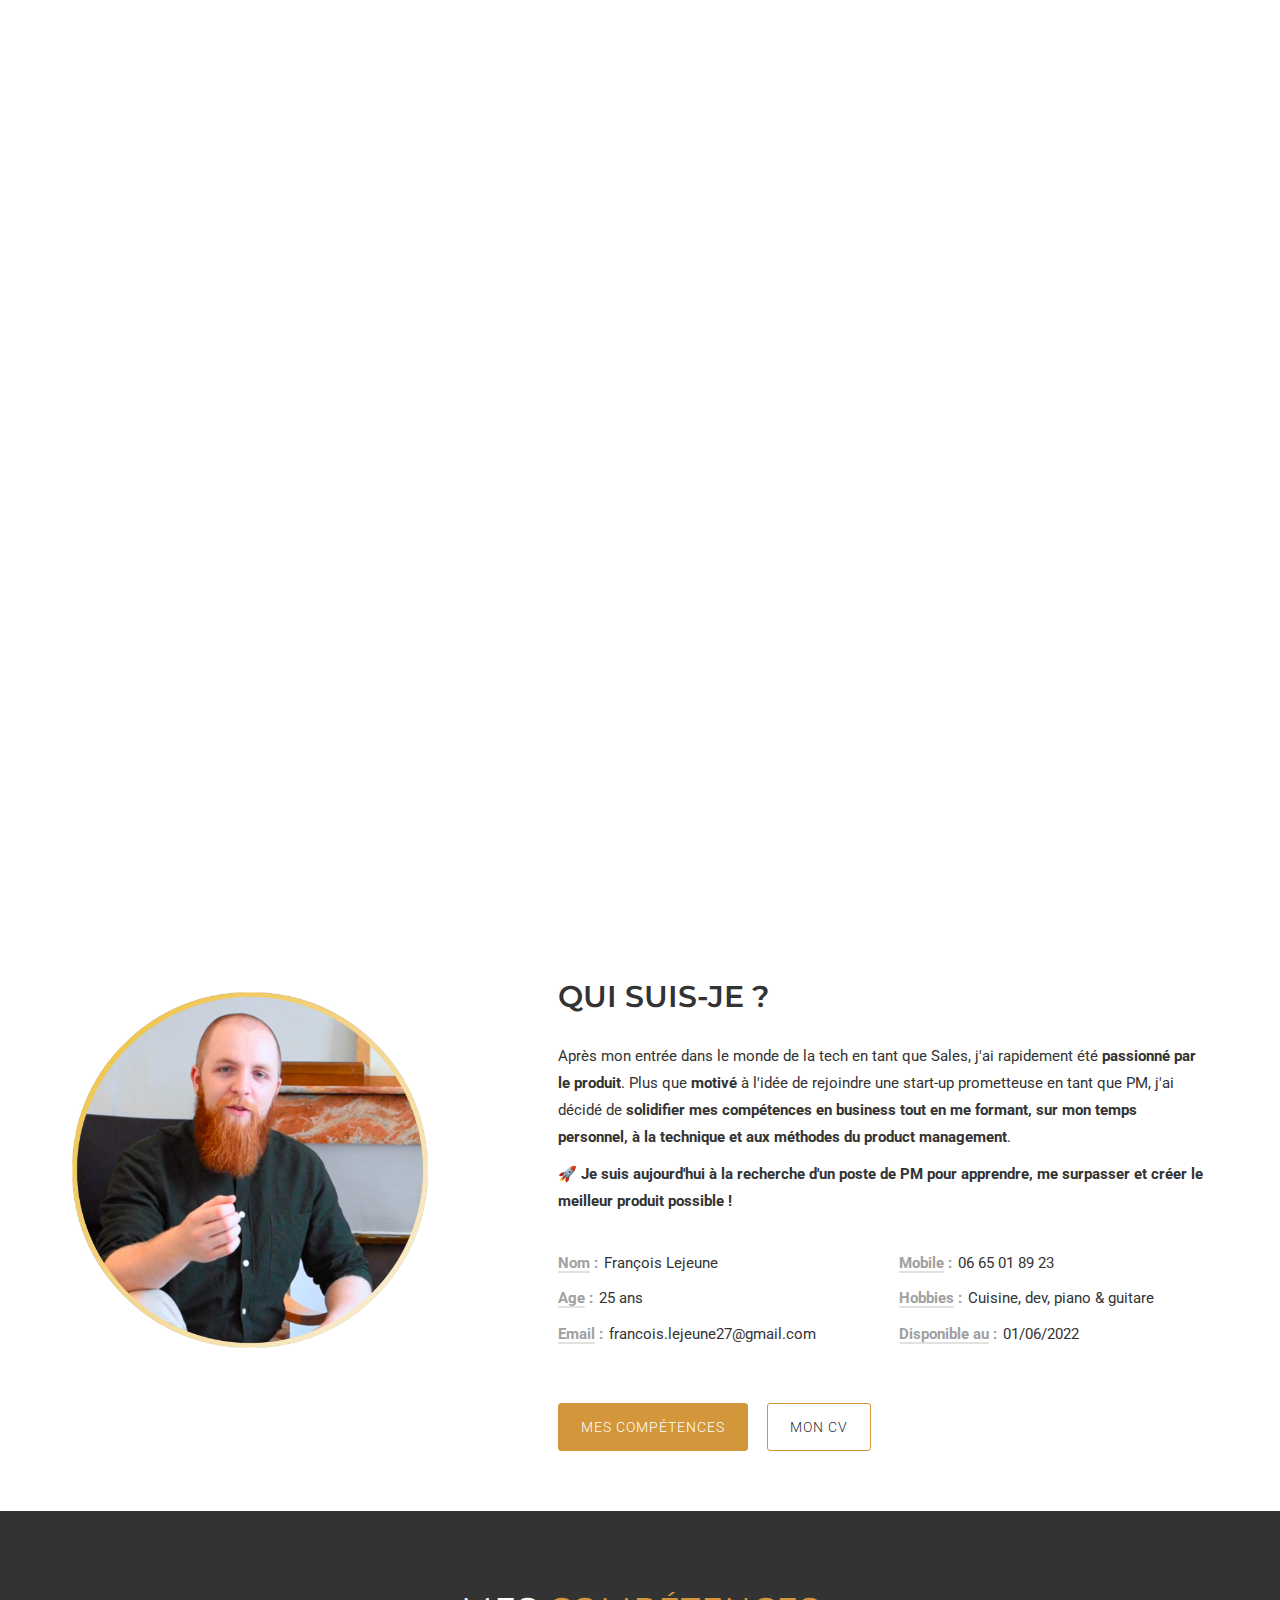
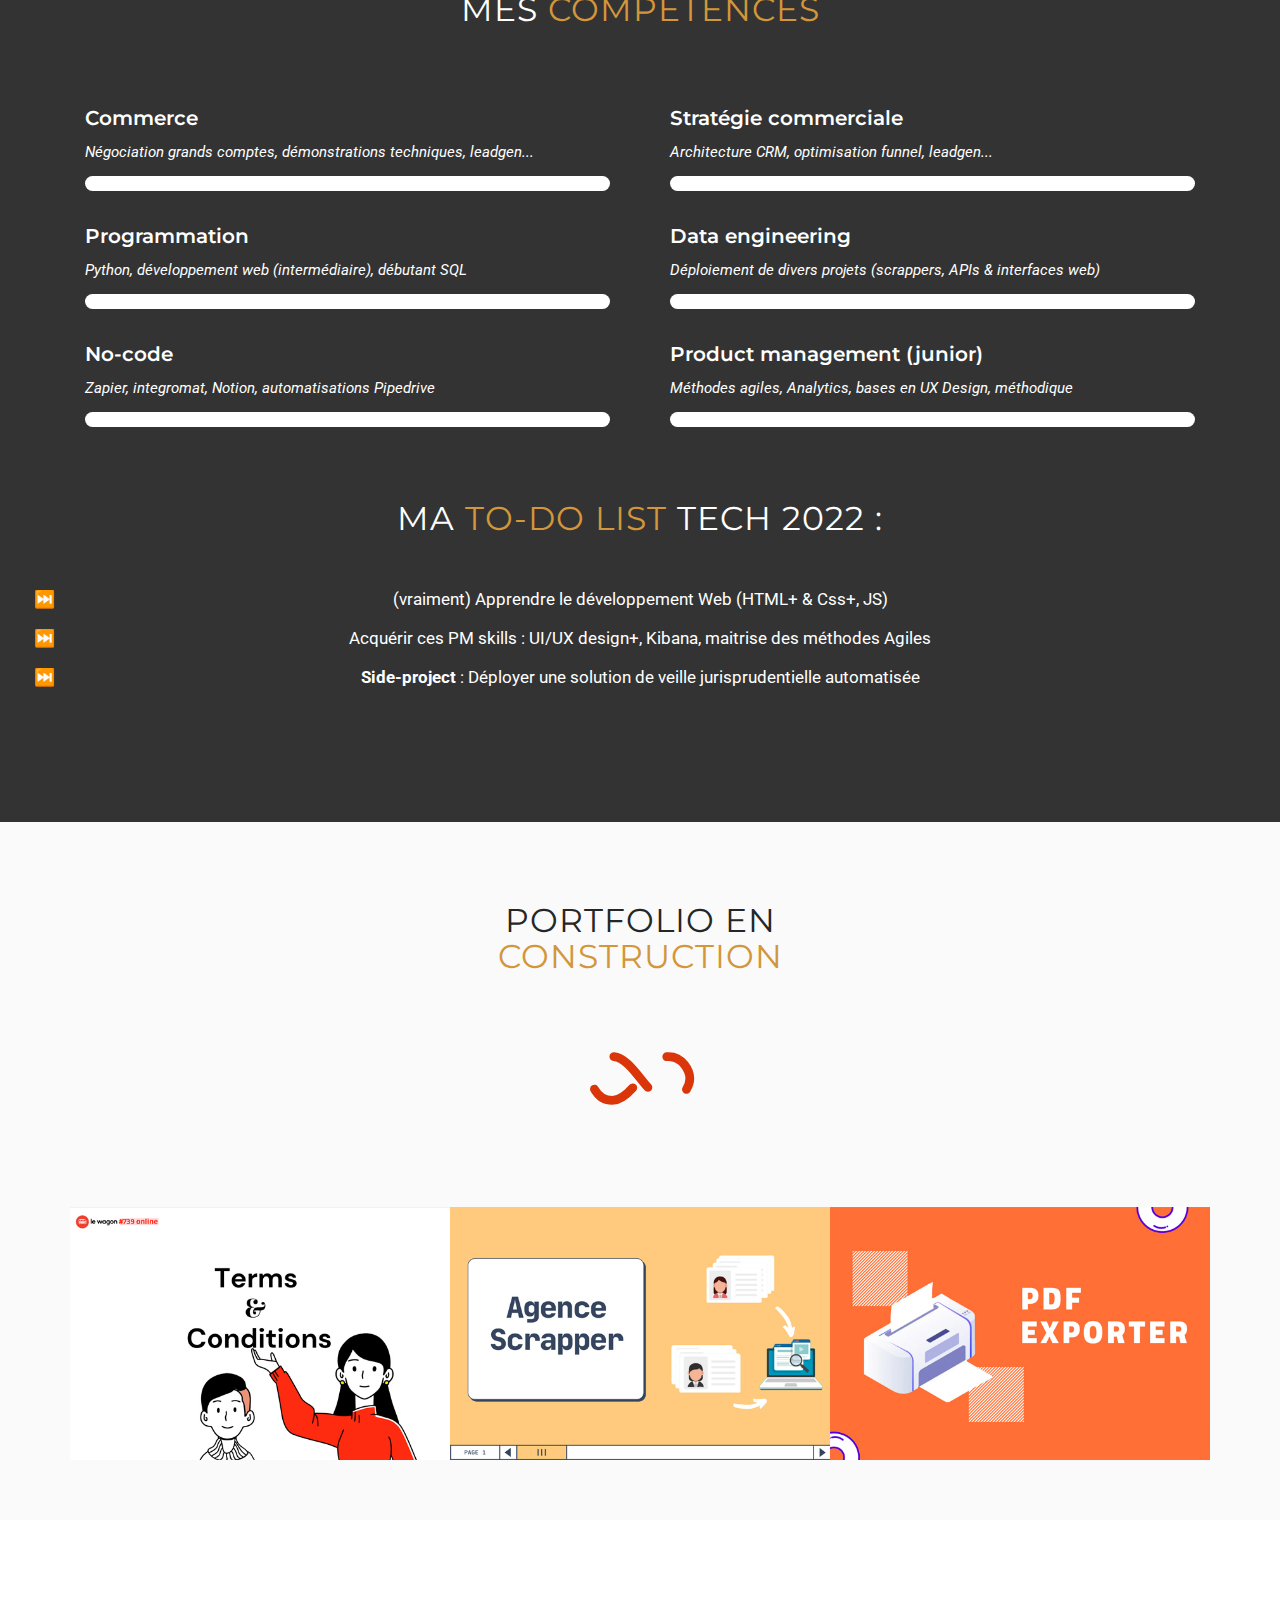
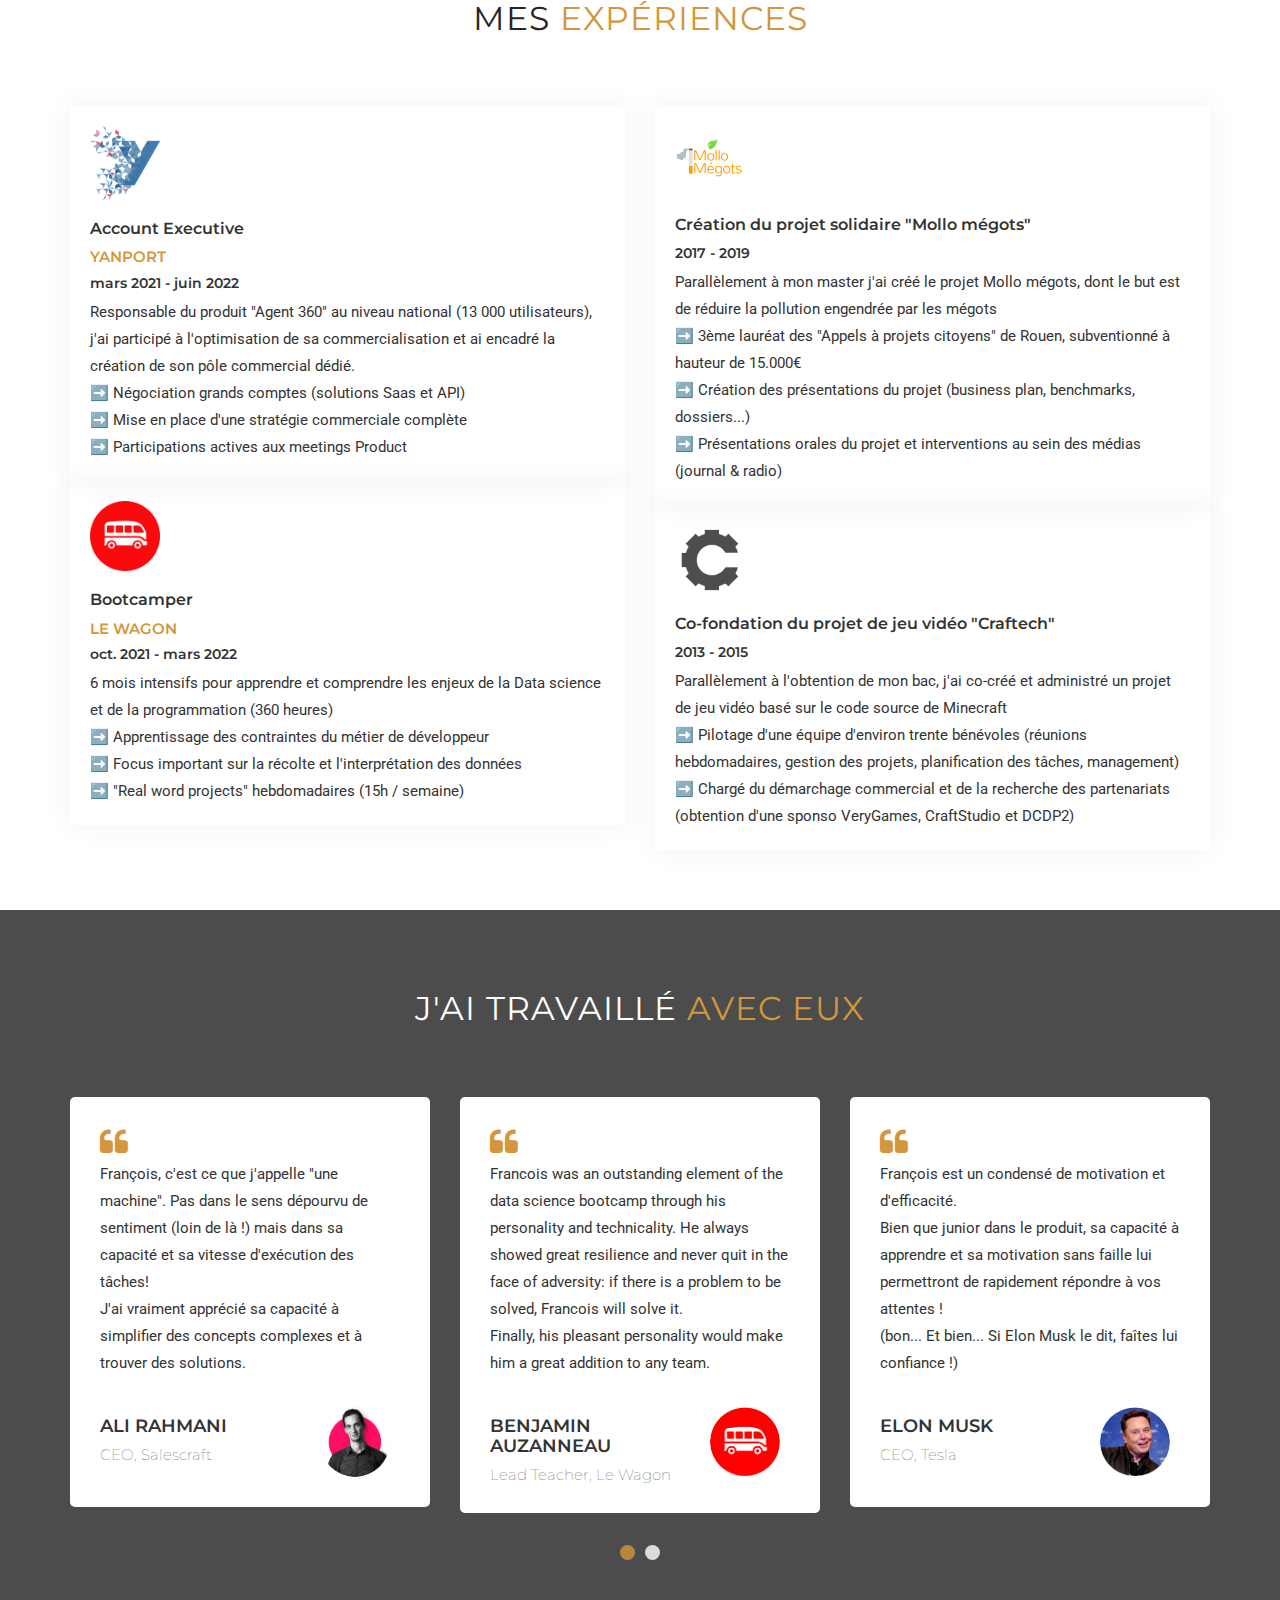
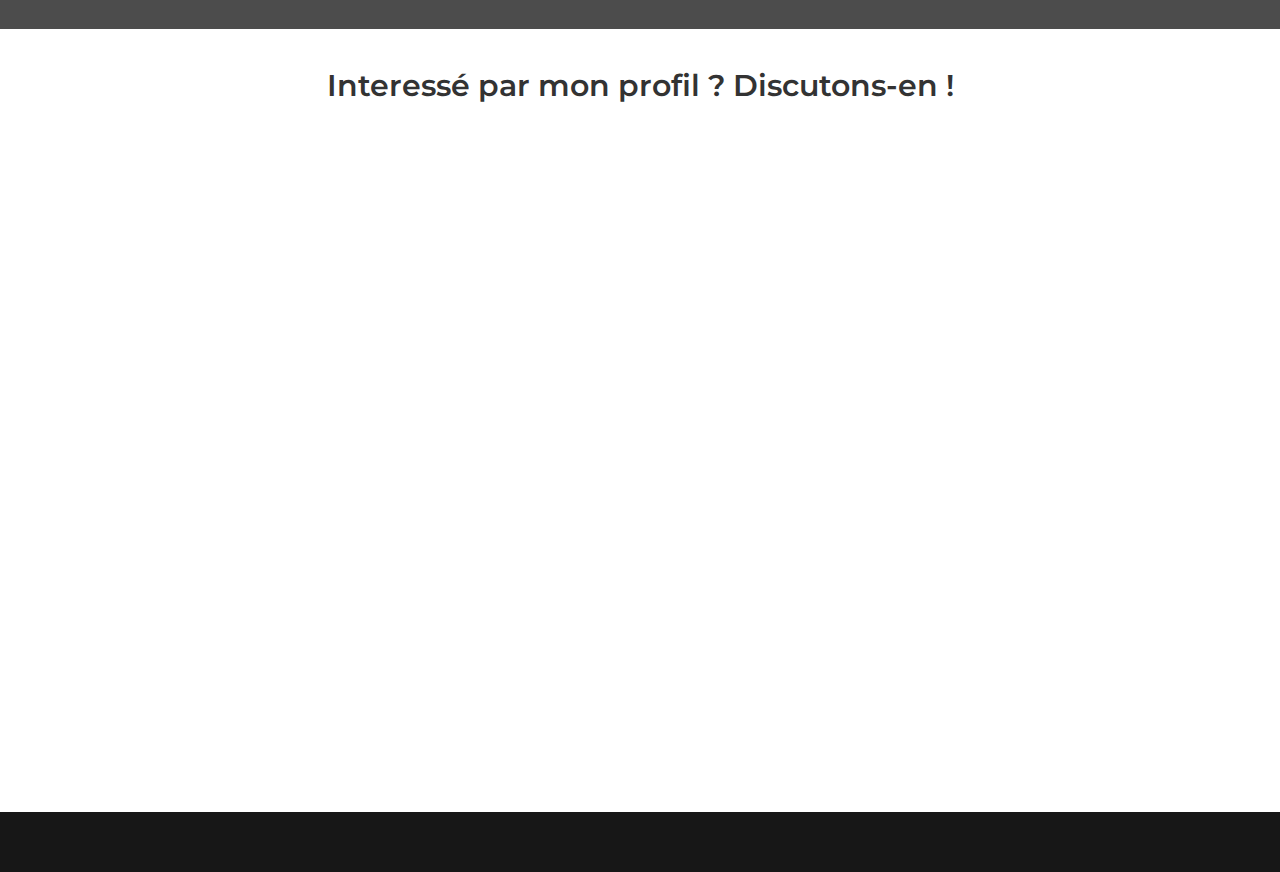
==== index.html @ 3908f4ee "modifying CV" ====
<!DOCTYPE html>
<html lang="en">
<head>
    <!--meta tags-->
    <meta charset="utf-8">
    <meta http-equiv="x-ua-compatible" content="ie=edge">
    <meta name="description" content="François Lejeune - Portfolio">
    <meta name="keywords" content="mourithemes, onepage, developer, resume, cv, personal, portfolio, personal resume, clean, modern">
    <meta name="author" content="MouriTheme">
    <meta name="viewport" content="width=device-width, initial-scale=1">

    <!--Template name-->
    <title>François Lejeune - Portfolio</title>

    <!--Favicon-->
    <link rel="apple-touch-icon" sizes="57x57" href="favicon/apple-icon-57x57.png">
    <link rel="apple-touch-icon" sizes="60x60" href="favicon/apple-icon-60x60.png">
    <link rel="apple-touch-icon" sizes="72x72" href="favicon/apple-icon-72x72.png">
    <link rel="apple-touch-icon" sizes="76x76" href="favicon/apple-icon-76x76.png">
    <link rel="apple-touch-icon" sizes="114x114" href="favicon/apple-icon-114x114.png">
    <link rel="apple-touch-icon" sizes="120x120" href="favicon/apple-icon-120x120.png">
    <link rel="apple-touch-icon" sizes="144x144" href="favicon/apple-icon-144x144.png">
    <link rel="apple-touch-icon" sizes="152x152" href="favicon/apple-icon-152x152.png">
    <link rel="apple-touch-icon" sizes="180x180" href="favicon/apple-icon-180x180.png">
    <link rel="icon" type="image/png" sizes="192x192"  href="favicon/android-icon-192x192.png">
    <link rel="icon" type="image/png" sizes="32x32" href="favicon/favicon-32x32.png">
    <link rel="icon" type="image/png" sizes="96x96" href="favicon/favicon-96x96.png">
    <link rel="icon" type="image/png" sizes="16x16" href="favicon/favicon-16x16.png">
    <link rel="manifest" href="favicon/manifest.json">
    <meta name="msapplication-TileColor" content="#ffffff">
    <meta name="msapplication-TileImage" content="favicon/ms-icon-144x144.png">
    <meta name="theme-color" content="#ffffff">



    <!--Font Awesome css-->
    <link rel="stylesheet" href="css/font-awesome.min.css">

    <!--Bootstrap css-->
    <link rel="stylesheet" href="css/bootstrap.min.css">

    <!--Animated headline css-->
    <link rel="stylesheet" href="css/jquery.animatedheadline.css">

    <!--Owl carousel css-->
    <link rel="stylesheet" href="css/owl.carousel.css">
    <link rel="stylesheet" href="css/owl.theme.default.css">

    <!--Magnific popup css-->
    <link rel="stylesheet" href="css/magnific-popup.css">

    <!--line icon css-->
    <link rel="stylesheet" href="css/line-icons.min.css">

    <!--Theme css-->
    <link rel="stylesheet" href="css/style.css">

    <!--Responsive css-->
    <link rel="stylesheet" href="css/responsive.css">
</head>
<body>

<!--Preloader starts-->

<div class="loader_bg"><div class="loader"></div></div>

<!--Preloader ends-->

<!--Navigation area starts-->

<header class="nav-area navbar-fixed-top">
    <div class="container">
        <div class="row">
            <!--main menu starts-->

            <div class="col-md-12">
                <div class="main-menu">
                    <div class="navbar navbar-cus">
                        <div class="navbar-header">
                            <a href="index.html" class="navbar-brand"><span class="logo">&#128640;<span></span></span></a> <!--change logo name-->
                            <button type="button" class="navbar-toggle" data-toggle="collapse" data-target=".navbar-collapse">
                                <span class="sr-only">Toggle navigation</span>
                                <span class="icon-bar"></span>
                                <span class="icon-bar"></span>
                                <span class="icon-bar"></span>
                            </button>
                        </div>

                        <div class="navbar-collapse collapse">
                            <nav>
                                <ul class="nav navbar-nav navbar-right">
                                    <li class="active"><a class="smooth-menu" href="#home">Accueil</a></li>
                                    <li><a class="smooth-menu" href="#about">À propos</a></li>
                                    <li><a class="smooth-menu" href="#portfolio">Projets</a></li>
                                    <li><a class="smooth-menu" href="#resume">Expériences</a></li>
                                    <li><a class="smooth-menu" href="#contact">Contact</a></li>
                                    <li><span style="background-color: rgba(211, 150, 58, .2);
                                      border-radius: 30%;
                                      text-align: center;
                                      overflow:hidden;
                                      padding:5px;"><a href="index.html">&#127467;&#127479;</a></span></li>
                                    <li><a href="engindex.html">&#127468;&#127463;</a></li>
                                </ul>
                            </nav>
                        </div>
                    </div>
                </div>
            </div>

            <!--main menu ends-->
        </div>
    </div>
</header>

<!--Navigation area ends-->

<!--Banner area starts-->

<div class="banner-area" id="home">
    <!--<div id="particles-js"></div>-->
    <div class="banner-table">
        <div class="banner-table-cell">
            <div class="welcome-text">
                <div class="container">
                    <div class="row">
                        <div class="col-md-12 col-xs-12">
                            <section class="intro animate-scale">

                                <div class="img-area">
                                    <img src="images/home/1.png" alt=""> <!--edit image-->
                                </div>

                                <h3>Bienvenue sur<br> mon portfolio</h3>

                                <h1 class="ah-headline">

                                    <span class="ah-words-wrapper">
                                        <b class="is-visible">Votre futur PM &#128640;</b><!--edit the designation if you are in different profession-->
                                        <b>Sales en reconversion</b> <!--edit the designation if you are in different profession-->
                                        <b>Post bootcamp Le Wagon</b>
                                        <b>(Supra-hypra-motivé !)</b>
                                        <b>Dispo pour échanger &#9996;</b>
                                    </span>
                                </h1>

                                <div class="social-icon">
                                    <ul>
                                        <li><a href="https://www.linkedin.com/in/fran%C3%A7ois-lejeune-9b5529aa/" target="_blank" title="Linkedin"><i class="fa fa-linkedin"></i></a></li>
                                        <li><a href="https://github.com/Deseart27" target="_blank" title="Github"><i class="fa fa-github"></i></a></li>
                                    </ul>
                                </div>


                            </section>

                            <div class="clearfix"></div>

                            <a class="mouse-scroll hidden-xs dadada" href="#about">
                                <span class="mouse">
                                    <span class="mouse-movement"></span>
                                </span>
                            </a>
                        </div>
                    </div>
                </div>
            </div>
        </div>
    </div>
</div>

<!--Banner area ends-->

<!--About area starts-->

<div class="about-area section-padding" id="about">
    <div class="container">
        <div class="row">
            <div class="col-md-4 col-sm-12">
                <div class="stack">
                    <img src="images/about/a1.jpg" alt="about image"> <!--edit image-->
                </div>
            </div>
            <div class="col-md-7 col-md-offset-1 col-sm-12">
                <div class="about-right">
                    <h2>Qui suis-je ? </h2>
                    <p>Après mon entrée dans le monde de la tech en tant que Sales,
                      j'ai rapidement été <b>passionné par le produit</b>. Plus que <b>motivé</b> à l'idée de rejoindre
                      une start-up prometteuse en tant que PM, j'ai décidé de <b>solidifier mes compétences en business tout
                    en me formant, sur mon temps personnel, à la technique et aux méthodes du product management</b>. </p>
                    <p>&#128640; <b>Je suis aujourd'hui à la recherche d'un poste de PM pour apprendre, me surpasser
                      et créer le meilleur produit possible ! </b></p>
                    <br>


                    <div class="row">
                        <div class="col-sm-6">
                            <ul class="about-list">
                                <li> <span class="title">Nom</span> <span class="value">François Lejeune</span> </li>
                                <li> <span class="title">Age</span> <span class="value">25 ans</span> </li>
                                <li> <span class="title">Email</span> <span class="value">francois.lejeune27@gmail.com</span> </li>
                            </ul>
                        </div>
                        <div class="col-sm-6">
                            <ul class="about-list">
                                <li> <span class="title">Mobile</span> <span class="value">06 65 01 89 23</span> </li>
                                <li> <span class="title">Hobbies</span> <span class="value">Cuisine, dev, piano & guitare</span> </li>
                                <li> <span class="title">Disponible au</span> <span class="value">01/06/2022</span> </li>
                                <br>

                            </ul>
                        </div>
                    </div>


                    <a href="#skills-bd" class="skill-btn btn-a">Mes compétences</a>
                    <a href="images/about/CV-Flejeune.pdf" class="down-btn btn-a" download>Mon cv</a>

                </div>
            </div>
        </div>
    </div>
</div>

<!--About area ends -->

<!--Skills area starts-->

<div id="skills-bd" class="skills-area section-padding">
  <div class="container">
    <div class="row">
      <div class="section-title">
        <h2>Mes <span>compétences</span></h2>
      </div>
    </div>

    <div class="row">
      <div class="col-md-12">
        <div class="about-text-right">

          <div id="skills">

            <div class="row">

              <div class="col-md-6">
                <div class="col-md-12">

                  <!-- skillbar -->
                  <div class="skillbar" data-percent="80%">
                    <!--edit percentage-->

                    <h6 class="skillbar-title">Commerce</h6>
                    <p class="skillbar-detail">Négociation grands comptes, démonstrations techniques, leadgen...</p>
                    <!--edit skills-->
                    <h6 class="skillbar-percent"></h6>
                    <!--edit percentage-->

                    <div class="skillbar-bar">
                      <div class="skillbar-child"></div>
                    </div>

                  </div>
                  <!-- end skillbar -->

                </div>


                <div class="col-md-12">

                  <!-- skillbar -->
                  <div class="skillbar" data-percent="65%">
                    <!--edit percentage-->

                    <h6 class="skillbar-title">Programmation</h6>
                    <p class="skillbar-detail">Python, développement web (intermédiaire), débutant SQL</p>
                    <!--edit skills-->
                    <h6 class="skillbar-percent"></h6>
                    <!--edit percentage-->

                    <div class="skillbar-bar">
                      <div class="skillbar-child"></div>
                    </div>

                  </div>
                  <!-- end skillbar -->

                </div>

                <div class="col-md-12">

                  <!-- skillbar -->
                  <div class="skillbar" data-percent="70%">
                    <!--edit percentage-->

                    <h6 class="skillbar-title">No-code</h6>
                    <p class="skillbar-detail">Zapier, integromat, Notion, automatisations Pipedrive </p>
                    <!--edit skills-->
                    <h6 class="skillbar-percent"></h6>
                    <!--edit percentage-->

                    <div class="skillbar-bar">
                      <div class="skillbar-child"></div>
                    </div>

                  </div>
                  <!-- end skillbar -->

                </div>
              </div>

              <div class="col-md-6">
                <div class="col-md-12">

                  <!-- skillbar -->
                  <div class="skillbar" data-percent="85%">
                    <!--edit percentage-->

                    <h6 class="skillbar-title">Stratégie commerciale</h6>
                    <p class="skillbar-detail">Architecture CRM, optimisation funnel, leadgen...</p>
                    <!--edit skills-->
                    <h6 class="skillbar-percent"></h6>
                    <!--edit percentage-->

                    <div class="skillbar-bar">
                      <div class="skillbar-child"></div>
                    </div>

                  </div>
                  <!-- end skillbar -->

                </div>


                <div class="col-md-12">

                  <!-- skillbar -->
                  <div class="skillbar" data-percent="55%">
                    <!--edit percentage-->

                    <h6 class="skillbar-title">Data engineering</h6>
                    <p class="skillbar-detail">Déploiement de divers projets (scrappers, APIs & interfaces web)</p>
                    <!--edit skills-->
                    <h6 class="skillbar-percent"></h6>
                    <!--edit percentage-->

                    <div class="skillbar-bar">
                      <div class="skillbar-child"></div>
                    </div>

                  </div>
                  <!-- end skillbar -->

                </div>


                <div class="col-md-12">

                  <!-- skillbar -->
                  <div class="skillbar" data-percent="66%">
                    <!--edit percentage-->

                    <h6 class="skillbar-title">Product management (junior)</h6>
                    <p class="skillbar-detail">Méthodes agiles, Analytics, bases en UX Design, méthodique</p>
                    <!--edit skills-->
                    <h6 class="skillbar-percent"></h6>
                    <!--edit percentage-->

                    <div class="skillbar-bar">
                      <div class="skillbar-child"></div>
                    </div>

                  </div>
                  <!-- end skillbar -->

                </div>
              </div>

            </div>

          </div>

        </div>
      </div>
  </div>
      <div class="row">
        <div class="section-title">
            <div class="post-skillbar-next">
              <br>
              <h2>Ma <span>TO-DO list</span> tech 2022 :</h2>
              <br>
              <li>  (vraiment) Apprendre le développement Web (HTML+ & Css+, JS)</li>
              <li>  Acquérir ces PM skills : UI/UX design+, Kibana, maitrise des méthodes Agiles</li>
              <li>  <b>Side-project</b> : Déployer une solution de veille jurisprudentielle automatisée</li>

            </div>
        </div>
      </div>
  </div>
</div>

<!--Skills area ends-->





<!--Portfolio area starts-->

<div id="portfolio" class="portfolio-area section-padding">
  <div class="container">
    <div class="row">
      <div class="section-title">
        <h2>Portfolio en <span><br>Construction</span></h2>
        <br>
        <img src="images/port/Infinity-1.2s-137px.svg">

      </div>
    </div>
  </div>
  <div class="portfolio-content">
    </div>
    <div class="container">
      <div class="row port-items" id="img-filter" style="position: relative; height: 570px;">
        <div class="col-md-4 col-sm-6 col-xs-12 single-port design photography"
          style="position: absolute; left: 0px; top: 0px;">
          <div class="project-item">
            <a href="project1.html">
              <img src="images/port/1.jpg" alt="portfolio image">
              <div class="overlay" href="project1.html">
                <div class="overlay-inner">
                  <h4>Terms & Conditions</h4>
                  <p>Projet final Le Wagon</p>
                </div>
              </div>
            </a>
          </div>
        </div>
        <div class="col-md-4 col-sm-6 col-xs-12 single-port design" style="position: absolute; left: 380px; top: 0px;">
          <div class="project-item">
            <a href="project2.html">
              <img src="images/port/2.jpg" alt="portfolio image">
              <div class="overlay" href="project1.html">
                <div class="overlay-inner">
                  <h4>Agence scrapper</h4>
                  <p>Scrapper dédié à de la Leadgen </p>
                </div>
              </div>
            </a>
          </div>
        </div>
        <div class="col-md-4 col-sm-6 col-xs-12 single-port photography"
          style="position: absolute; left: 760px; top: 0px;">
          <div class="project-item">
            <a href="project3.html">
              <img src="images/port/pdf.jpg" alt="portfolio image">
              <div class="overlay" href="project1.html">
                <div class="overlay-inner">
                  <h4>Pdf exporter</h4>
                  <p>Tool utilitaire</p>
                </div>
              </div>
            </a>
          </div>
        </div>
        </div>
      </div>
    </div>
  </div>
</div>

<!--Portfolio area ends-->


<!--Experience area starts-->

<div id="resume" class="experience-area section-padding">
  <div class="container">
    <div class="row">
      <div class="section-title">
        <h2>Mes <span>Expériences</span></h2>
      </div>
    </div>
    <div class="row">
      <div class="col-md-6">
        <ul class="resumes">
          <li class="resume-item expr">
            <img class = "resume-company-pic" src="images/exp/yanport.png">
            <h3>Account Executive</h3>
            <h4>Yanport</h4>
            <h5>mars 2021 - juin 2022</h5>
            <p>Responsable du produit "Agent 360" au niveau national (13 000 utilisateurs), j'ai participé à
              l'optimisation de sa commercialisation et ai encadré la création de son pôle commercial dédié.</p>
              <p>&#10145;&#65039; Négociation grands comptes (solutions Saas et API)</p>
              <p>&#10145;&#65039; Mise en place d'une stratégie commerciale complète</p>
              <p>&#10145;&#65039; Participations actives aux meetings Product</p>
          </li>
          <li class="resume-item expr">
            <img class="resume-company-pic" src="images/exp/lewagon.png">
            <h3>Bootcamper</h3>
            <h4>Le Wagon</h4>
            <h5>oct. 2021 - mars 2022</h5>
              <p>6 mois intensifs pour apprendre et comprendre les enjeux de la Data science et de la programmation (360 heures)</p>
              <p>&#10145;&#65039; Apprentissage des contraintes du métier de développeur</p>
              <p>&#10145;&#65039; Focus important sur la récolte et l'interprétation des données</p>
              <p>&#10145;&#65039; "Real word projects" hebdomadaires (15h / semaine)</p>

          </li>

        </ul>
      </div>

      <div class="col-md-6">
        <ul class="resumes">

          <li class="resume-item expr">
            <img class="resume-company-pic" src="images/exp/mollomegots.png">
            <h3>Création du projet solidaire "Mollo mégots"</h3>
            <h5>2017 - 2019</h5>
            <p>Parallèlement à mon master j'ai créé le projet Mollo mégots, dont le but est de réduire
              la pollution engendrée par les mégots </p>
            <p>&#10145;&#65039; 3ème lauréat des "Appels à projets citoyens" de Rouen, subventionné à hauteur de 15.000€</p>
            <p>&#10145;&#65039; Création des présentations du projet (business plan, benchmarks, dossiers...)</p>
            <p>&#10145;&#65039; Présentations orales du projet et interventions au sein des médias (journal & radio)</p>
          </li>

          <li class="resume-item expr">
            <img class="resume-company-pic" src="images/exp/craftech.png">
            <h3>Co-fondation du projet de jeu vidéo "Craftech"</h3>

            <h5> 2013 - 2015</h5>
            <p>Parallèlement à l'obtention de mon bac, j'ai co-créé et administré un projet de jeu vidéo
              basé sur le code source de Minecraft</p>
              <p>&#10145;&#65039; Pilotage d'une équipe d'environ trente bénévoles (réunions hebdomadaires, gestion des projets, planification des
              tâches, management)</p>
              <p>&#10145;&#65039; Chargé du démarchage commercial et de la recherche des partenariats (obtention
                d'une sponso VeryGames, CraftStudio et DCDP2)
              </p>
          </li>


        </ul>
      </div>
    </div>
  </div>
</div>




<!--Testimonial Area Starts-->

<div id="testimonial" class="testimonial-area section-padding">
  <div class="container">
    <div class="row">
      <div class="section-title">
        <h2>J'ai travaillé <span>avec eux</span></h2>
      </div>
    </div>
    <div class="row">

      <div class="col-md-12">
        <div class="testimonial-slider owl-carousel">
          <div class="single-testimonial">

            <div class="testi-comment">
              <i class="fa fa-quote-left"></i>
              <p>François, c'est ce que j'appelle "une machine". Pas dans le sens dépourvu de sentiment (loin de là !) mais dans sa
              capacité et sa vitesse d'exécution des tâches!
              <br>J'ai vraiment apprécié sa capacité à simplifier des concepts
              complexes et à trouver des solutions.</p>
            </div>

            <div class="row">
              <div class="col-md-8 col-xs-8">
                <h2>Ali Rahmani</h2>
                <!--edit here-->
                <h3>CEO, Salescraft</h3>
                <!--edit here-->
              </div>
              <div class="col-md-4 col-xs-4">
                <div class="testi-img">
                  <img src="images/testimonial/testi1.png" alt="testimonial image">
                  <!--edit image here-->
                </div>
              </div>
            </div>

          </div>
          <div class="single-testimonial">

            <div class="testi-comment">
              <i class="fa fa-quote-left"></i>
              <p>Francois was an outstanding element of the data science bootcamp through his personality and technicality.
              He always showed great resilience and never quit in the face of adversity: if there is a problem to be solved,
              Francois will solve it.
              <br>Finally, his pleasant personality would make him a great addition to any team.</p>
            </div>

            <div class="row">
              <div class="col-md-8 col-xs-8">
                <h2>Benjamin Auzanneau</h2>
                <!--edit here-->
                <h3>Lead Teacher, Le Wagon</h3>
                <!--edit here-->
              </div>
              <div class="col-md-4 col-xs-4">
                <div class="testi-img">
                  <img src="images/testimonial/testi2.jpg" alt="testimonial image">
                  <!--edit image here-->
                </div>
              </div>
            </div>

          </div>
          <div class="single-testimonial">

            <div class="testi-comment">
              <i class="fa fa-quote-left"></i>
              <p>François est un condensé de motivation et d'efficacité.
                <br>Bien que junior dans le produit, sa capacité à apprendre et sa motivation
                sans faille lui permettront de rapidement répondre à vos attentes !
                <br>(bon... Et bien... Si Elon Musk le dit, faîtes lui confiance  !)
              </p>
            </div>

            <div class="row">
              <div class="col-md-8 col-xs-8">
                <h2>Elon Musk</h2>
                <!--edit here-->
                <h3>CEO, Tesla</h3>
                <!--edit here-->
              </div>
              <div class="col-md-4 col-xs-4">
                <div class="testi-img">
                  <img src="images/testimonial/testi3.jpg" alt="testimonial image">
                  <!--edit here-->
                </div>
              </div>
            </div>

          </div>
          <div class="single-testimonial">

            <div class="testi-comment">
              <i class="fa fa-quote-left"></i>
              <p>François is amazing and extremely reliable.
                I am constantly astonished by his determination and his ability to positively deal with challenges. 
                He is hardworking, driven and can accomplish anything he sets his mind to.
                Working with him on the final project of the Le Wagon Bootcamp was an amazing experience.
              </p>
            </div>

            <div class="row">
              <div class="col-md-8 col-xs-8">
                <h2>Deuza Varela</h2>
                <!--edit here-->
                <h3>Product support Analyst, Cazoo</h3>
                <!--edit here-->
              </div>
              <div class="col-md-4 col-xs-4">
                <div class="testi-img">
                  <img src="images/testimonial/testi4.jpg" alt="testimonial image">
                  <!--edit here-->
                </div>
              </div>
            </div>

          </div>
        </div>
      </div>

    </div>
  </div>
</div>

<!--Testimonial Area Ends-->




<!-- Début de widget en ligne Calendly -->
<div id="contact" class="calendly_widget">
  <h2>Interessé par mon profil ? Discutons-en !</h2>
  <div class="calendly-inline-widget"
    data-url="https://calendly.com/francois-lejeune/recrutement?hide_landing_page_details=1&hide_gdpr_banner=1"
    style="min-width:320px;height:700px;"></div>
  <script type="text/javascript" src="https://assets.calendly.com/assets/external/widget.js" async></script>
</div>
<!-- Fin de widget en ligne Calendly -->


<!--Contact Area Ends-->

<!--Footer Area Starts-->

<div class="footer-area">

</div>

<!--Footer Area Ends-->









<!--Latest version JQuery-->
<script src="js/jquery-3.2.1.min.js"></script>

<!--Bootstrap js-->
<script src="js/bootstrap.min.js"></script>

<!--Animated headline js-->
<script src="js/jquery.animatedheadline.js"></script>

<!--Magnific popup js-->
<script src="js/jquery.magnific-popup.js"></script>
<script src="js/custom.js"></script>

<!--Validator js-->
<script src="js/jquery.waypoints.js"></script>

<!--Counter up js-->
<script src="js/jquery.counterup.min.js"></script>

<!--imagesloaded js-->
<script src="js/imagesloaded.min.js"></script>

<!--isotope js-->
<script src="js/isotope.pkgd.min.js"></script>

<!--Owl Carousel js-->
<script src="js/owl.carousel.js"></script>

<!--Validator js-->
<script src="js/validator.js"></script>

<!--Contact js-->
<script src="js/contact.js"></script>

<!--particles js-->
<!--<script src="js/particles.js"></script>-->
<script src="js/app.js"></script>

<!--Main js-->
<script src="js/main.js"></script>

</body>
</html>
---- css/line-icons.min.css ----
@font-face {
	font-family: et-line;
	src: url(../fonts/et-line.eot);
	src: url(../fonts/et-lined41dd41d.html?#iefix) format('embedded-opentype'), url(../fonts/et-line.woff) format('woff'), url(../fonts/et-line.ttf) format('truetype'), url(../fonts/et-line.svg#et-line) format('svg');
	font-weight: 400;
	font-style: normal
}
[data-icon]:before {
	font-family: et-line;
	content: attr(data-icon);
	speak: none;
	font-weight: 400;
	font-variant: normal;
	text-transform: none;
	line-height: 1;
	-webkit-font-smoothing: antialiased;
	-moz-osx-font-smoothing: grayscale;
	display: inline-block
}
.icon-adjustments,
.icon-alarmclock,
.icon-anchor,
.icon-aperture,
.icon-attachment,
.icon-bargraph,
.icon-basket,
.icon-beaker,
.icon-bike,
.icon-book-open,
.icon-briefcase,
.icon-browser,
.icon-calendar,
.icon-camera,
.icon-caution,
.icon-chat,
.icon-circle-compass,
.icon-clipboard,
.icon-clock,
.icon-cloud,
.icon-compass,
.icon-desktop,
.icon-dial,
.icon-document,
.icon-documents,
.icon-download,
.icon-dribbble,
.icon-edit,
.icon-envelope,
.icon-expand,
.icon-facebook,
.icon-flag,
.icon-focus,
.icon-gears,
.icon-genius,
.icon-gift,
.icon-global,
.icon-globe,
.icon-googleplus,
.icon-grid,
.icon-happy,
.icon-hazardous,
.icon-heart,
.icon-hotairballoon,
.icon-hourglass,
.icon-key,
.icon-laptop,
.icon-layers,
.icon-lifesaver,
.icon-lightbulb,
.icon-linegraph,
.icon-linkedin,
.icon-lock,
.icon-magnifying-glass,
.icon-map,
.icon-map-pin,
.icon-megaphone,
.icon-mic,
.icon-mobile,
.icon-newspaper,
.icon-notebook,
.icon-paintbrush,
.icon-paperclip,
.icon-pencil,
.icon-phone,
.icon-picture,
.icon-pictures,
.icon-piechart,
.icon-presentation,
.icon-pricetags,
.icon-printer,
.icon-profile-female,
.icon-profile-male,
.icon-puzzle,
.icon-quote,
.icon-recycle,
.icon-refresh,
.icon-ribbon,
.icon-rss,
.icon-sad,
.icon-scissors,
.icon-scope,
.icon-search,
.icon-shield,
.icon-speedometer,
.icon-strategy,
.icon-streetsign,
.icon-tablet,
.icon-target,
.icon-telescope,
.icon-toolbox,
.icon-tools,
.icon-tools-2,
.icon-trophy,
.icon-tumblr,
.icon-twitter,
.icon-upload,
.icon-video,
.icon-wallet,
.icon-wine {
	font-family: et-line;
	speak: none;
	font-style: normal;
	font-weight: 400;
	font-variant: normal;
	text-transform: none;
	line-height: 1;
	-webkit-font-smoothing: antialiased;
	-moz-osx-font-smoothing: grayscale;
	display: inline-block
}
.icon-mobile:before {
	content: "\e000"
}
.icon-laptop:before {
	content: "\e001"
}
.icon-desktop:before {
	content: "\e002"
}
.icon-tablet:before {
	content: "\e003"
}
.icon-phone:before {
	content: "\e004"
}
.icon-document:before {
	content: "\e005"
}
.icon-documents:before {
	content: "\e006"
}
.icon-search:before {
	content: "\e007"
}
.icon-clipboard:before {
	content: "\e008"
}
.icon-newspaper:before {
	content: "\e009"
}
.icon-notebook:before {
	content: "\e00a"
}
.icon-book-open:before {
	content: "\e00b"
}
.icon-browser:before {
	content: "\e00c"
}
.icon-calendar:before {
	content: "\e00d"
}
.icon-presentation:before {
	content: "\e00e"
}
.icon-picture:before {
	content: "\e00f"
}
.icon-pictures:before {
	content: "\e010"
}
.icon-video:before {
	content: "\e011"
}
.icon-camera:before {
	content: "\e012"
}
.icon-printer:before {
	content: "\e013"
}
.icon-toolbox:before {
	content: "\e014"
}
.icon-briefcase:before {
	content: "\e015"
}
.icon-wallet:before {
	content: "\e016"
}
.icon-gift:before {
	content: "\e017"
}
.icon-bargraph:before {
	content: "\e018"
}
.icon-grid:before {
	content: "\e019"
}
.icon-expand:before {
	content: "\e01a"
}
.icon-focus:before {
	content: "\e01b"
}
.icon-edit:before {
	content: "\e01c"
}
.icon-adjustments:before {
	content: "\e01d"
}
.icon-ribbon:before {
	content: "\e01e"
}
.icon-hourglass:before {
	content: "\e01f"
}
.icon-lock:before {
	content: "\e020"
}
.icon-megaphone:before {
	content: "\e021"
}
.icon-shield:before {
	content: "\e022"
}
.icon-trophy:before {
	content: "\e023"
}
.icon-flag:before {
	content: "\e024"
}
.icon-map:before {
	content: "\e025"
}
.icon-puzzle:before {
	content: "\e026"
}
.icon-basket:before {
	content: "\e027"
}
.icon-envelope:before {
	content: "\e028"
}
.icon-streetsign:before {
	content: "\e029"
}
.icon-telescope:before {
	content: "\e02a"
}
.icon-gears:before {
	content: "\e02b"
}
.icon-key:before {
	content: "\e02c"
}
.icon-paperclip:before {
	content: "\e02d"
}
.icon-attachment:before {
	content: "\e02e"
}
.icon-pricetags:before {
	content: "\e02f"
}
.icon-lightbulb:before {
	content: "\e030"
}
.icon-layers:before {
	content: "\e031"
}
.icon-pencil:before {
	content: "\e032"
}
.icon-tools:before {
	content: "\e033"
}
.icon-tools-2:before {
	content: "\e034"
}
.icon-scissors:before {
	content: "\e035"
}
.icon-paintbrush:before {
	content: "\e036"
}
.icon-magnifying-glass:before {
	content: "\e037"
}
.icon-circle-compass:before {
	content: "\e038"
}
.icon-linegraph:before {
	content: "\e039"
}
.icon-mic:before {
	content: "\e03a"
}
.icon-strategy:before {
	content: "\e03b"
}
.icon-beaker:before {
	content: "\e03c"
}
.icon-caution:before {
	content: "\e03d"
}
.icon-recycle:before {
	content: "\e03e"
}
.icon-anchor:before {
	content: "\e03f"
}
.icon-profile-male:before {
	content: "\e040"
}
.icon-profile-female:before {
	content: "\e041"
}
.icon-bike:before {
	content: "\e042"
}
.icon-wine:before {
	content: "\e043"
}
.icon-hotairballoon:before {
	content: "\e044"
}
.icon-globe:before {
	content: "\e045"
}
.icon-genius:before {
	content: "\e046"
}
.icon-map-pin:before {
	content: "\e047"
}
.icon-dial:before {
	content: "\e048"
}
.icon-chat:before {
	content: "\e049"
}
.icon-heart:before {
	content: "\e04a"
}
.icon-cloud:before {
	content: "\e04b"
}
.icon-upload:before {
	content: "\e04c"
}
.icon-download:before {
	content: "\e04d"
}
.icon-target:before {
	content: "\e04e"
}
.icon-hazardous:before {
	content: "\e04f"
}
.icon-piechart:before {
	content: "\e050"
}
.icon-speedometer:before {
	content: "\e051"
}
.icon-global:before {
	content: "\e052"
}
.icon-compass:before {
	content: "\e053"
}
.icon-lifesaver:before {
	content: "\e054"
}
.icon-clock:before {
	content: "\e055"
}
.icon-aperture:before {
	content: "\e056"
}
.icon-quote:before {
	content: "\e057"
}
.icon-scope:before {
	content: "\e058"
}
.icon-alarmclock:before {
	content: "\e059"
}
.icon-refresh:before {
	content: "\e05a"
}
.icon-happy:before {
	content: "\e05b"
}
.icon-sad:before {
	content: "\e05c"
}
.icon-facebook:before {
	content: "\e05d"
}
.icon-twitter:before {
	content: "\e05e"
}
.icon-googleplus:before {
	content: "\e05f"
}
.icon-rss:before {
	content: "\e060"
}
.icon-tumblr:before {
	content: "\e061"
}
.icon-linkedin:before {
	content: "\e062"
}
.icon-dribbble:before {
	content: "\e063"
}
---- css/style.css ----
/*********************************************************

    Template Name:  Robin - Personal Portfolio HTML Template
    Author: MouriTheme
    Version: 1.0
    Design and Developed by: MouriTheme

    NB: This is the main stylesheet of this theme.

***********************************************************/

/*Table of Content


1. Default css
2. Preloader Css
3. Navigation area css
4. Mouse animation css
5. Banner area css
6. About area css
7. Services area css
8. skills area css
9. Portfolio area css
10. Statistic area css
11. Experience area css
12. Testimonial area css
13. Contact area css
14. Footer area css

*/


/*===============================
	1. Google Fonts
===============================*/

@import url('https://fonts.googleapis.com/css?family=Roboto:300,400,500,600');
@import url('https://fonts.googleapis.com/css?family=Montserrat:300,400,500,600');


:root {
    --main_color: #d3963a;
    --second_color: #d3963a;
}

/*--- 1. Default css starts ---*/

html,body{
    height: 100%;
}

body{
    font-family: 'Roboto', sans-serif;
    width: 100%;
    height: 100%;
    font-size: 15px;
    line-height: 1.7;
    color: #333333;
    font-weight: 400;
}

h1,
h2,
h3,
h4,
h5,
h6{
    color: #333333;
    font-weight: 600;
    font-family: 'Montserrat', sans-serif;
}

p {
    letter-spacing: 0;
    line-height:1.8;
}

a{
    text-decoration: none;
    -webkit-transition: all 0.4s;
    -o-transition: all 0.4s;
    transition: all 0.4s;
}

a:focus{
    outline:none;
    text-decoration: none;
}

a:hover{
    outline:none;
    text-decoration: none;
}

ul,li{
    margin: 0;
    padding: 0;
}

img {
    max-width: 100%;
    height: auto;
}

.section-padding{
    padding: 60px 0;
}

.section-title {
    text-align: center;
    padding-bottom: 60px;
}
.section-title h2 span{
    color: var(--main_color);
}
.section-title h2 {
    font-size: 33px;
    color: #262626;
    letter-spacing: 1px;
    font-weight: 400;
    text-transform: uppercase;
}


/*--- Default css ends---*/

/*-------------- 2. Preloader css starts ---------------*/

.loader_bg {
    position: fixed;
    z-index: 9999999;
    background: #fff;
    width: 100%;
    height: 100%;
}

.loader {
    border: 0 solid transparent;
    border-radius: 50%;
    width: 150px;
    height: 150px;
    position: absolute;
    top: calc(50vh - 75px);
    left: calc(50vw - 75px);
}

.loader:before, .loader:after {
    content: '';
    border: 1em solid var(--main_color);
    border-radius: 50%;
    width: inherit;
    height: inherit;
    position: absolute;
    top: 0;
    left: 0;
    animation: loader 2s linear infinite;
    opacity: 0;
}

.loader:before {
    animation-delay: .5s;
}

@keyframes loader {
    0% {
        transform: scale(0);
        opacity: 0; }
    50% {
        opacity: 1; }
    100% {
        transform: scale(1);
        opacity: 0; }
}


/*---------- preloader css ends -------------*/

/*--- 3. Mouse animation starts---*/

@-webkit-keyframes scroll-ani {
    0% {
        opacity: 1;
        top: 29%;
    }
    15% {
        opacity: 1;
        top: 50%;
    }
    50% {
        opacity: 0;
        top: 50%;
    }
    100% {
        opacity: 0;
        top: 29%;
    }
}

@keyframes scroll-ani {
    0% {
        opacity: 1;
        top: 29%;
    }
    15% {
        opacity: 1;
        top: 50%;
    }
    50% {
        opacity: 0;
        top: 50%;
    }
    100% {
        opacity: 0;
        top: 29%;
    }
}

.mouse-scroll {
    position: absolute;
    left: 48%;
    display: inline-block;
    line-height: 18px;
    font-size: 13px;
    font-weight: normal;
    color: #ffffff;
    letter-spacing: 2px;
    margin-top: 5%;
    text-decoration: none;
    overflow: hidden;
}

.mouse-scroll .mouse {
    position: relative;
    display: block;
    width: 35px;
    height: 60px;
    margin: 0 auto 20px;
    -webkit-box-sizing: border-box;
    box-sizing: border-box;
    border: 3px solid #ffffff;
    border-radius: 23px;
}

.mouse-scroll .mouse .mouse-movement {
    position: absolute;
    display: block;
    top: 29%;
    left: 50%;
    width: 8px;
    height: 8px;
    margin: -4px 0 0 -4px;
    background: #ffffff;
    border-radius: 50%;
    -webkit-animation: scroll-ani 2s linear infinite;
    animation: scroll-ani 2s linear infinite;
}

/*---mouse animation ends---*/

/*---------- 4. Nav area css starts -------------*/

.nav-area{
    height: 65px;
}

.nav-area.sticky_navigation{
    background: #fafafa;
    height: 80px;
}

.navbar-nav {
    margin-top: 15px;
}

.sticky_navigation{
    -webkit-transition: all 0.4s ease-out;
    -o-transition: all 0.4s ease-out ;
    transition: all 0.4s ease-out ;
    -webkit-box-shadow: 0px 3px 4.6px 0.3px rgba(0,0,0,0.25);
    box-shadow: 0px 3px 4.6px 0.3px rgba(0,0,0,0.25);
}

.sticky_navigation .main-menu{
    margin-top: 0;
}

.sticky_navigation .navbar-brand, .sticky_navigation .navbar-brand span {
    color: #000000;
}

.sticky_navigation .navbar-brand:hover, .sticky_navigation .navbar-brand:focus, .sticky_navigation .navbar-brand span {
    color: #262626;
}

.sticky_navigation .nav li a {
    color: #262626;
}

.sticky_navigation .nav li.active a{
    color: var(--main_color);
}

.sticky_navigation .nav li.active::after {
    border-bottom: 1px solid #262626;
    content: "";
    display: block;
    margin: 0 auto;
    width: 50%;
}

.sticky_navigation .navbar-brand:hover{
    color: #ffffff;
}

.sticky_navigation .logo span {
    color: var(--main_color);
}

.main-menu{
    -webkit-transition: all 0.4s ease-out;
    -o-transition: all 0.4s ease-out;
    transition: all 0.4s ease-out;
    margin-top: 10px;
}

.navbar{
    border:0;
    margin-bottom: 0;
}

.navbar-brand{
    padding: 25px 0;
    text-transform: uppercase;
    font-size: 25px;
    display: block;
    color: #ffffff;
    font-weight: 800;
}

.logo {
    padding: 5px;
    font-size: 32px;
    letter-spacing: 3px;
}

.logo span {
    color: var(--main_color);
}

.navbar-brand:focus, .navbar-brand:hover {
    text-decoration: none;
    color: #ffffff;
}

.navbar-right li{
    display: inline-block;
    float: none;
}

.navbar-right li a{
    color: #ffffff;
    text-transform: uppercase;
    font-weight: 400;
}

.navbar-right li.active a{
    color: var(--main_color);
}

.nav > li > a:hover,
.nav > li > a:active,
.nav > li > a:focus{
    background: none;
}

.navbar-toggle .icon-bar{
    background: #033D75;
}

/*---------- Nav area css ends -------------*/

/*----------- 5. Banner area css starts--------------*/


.banner-area{
    background-image: url(../images/home/2.jpg); /*--edit image--*/
    background-position: center;
    background-size:cover;
    position: relative;
    height: 100%;
}

.banner-area::before {
    position: absolute;
    top: 0;
    left: 0;
    width: 100%;
    height: 100%;
    background: rgba(0,0,0,0.7);
    content: '';
}

.img-area {
    width: 160px;
    height: 160px;
    border-radius: 50%;
    overflow: hidden;
    border: 5px solid #fff;
    display: inline-block;
}

.banner-area b{
    font-weight: 100;
}

canvas{
    position: absolute;
    width: 100%;
    height: 100%;
    top: 0;
    right: 0;
    bottom: 0;
    left: 0;
}

.banner-table{
    display: table;
    margin: 0;
    position: relative;
    height: 100%;
    width: 100%;
    z-index: 1;
}

.banner-table-cell{
    display: table-cell;
    vertical-align: middle;
    text-align: center;
}

.welcome-text .intro h2 {
    color: #fff;
    font-size: 85px;
    font-weight: 800;
    margin-bottom: 10px;
}



.intro h1 {
    color: #fafafa;
    font-size: 18px;
    font-weight: 100;
    margin: 0;
}

.social-icon {
    text-align: center;
    padding-top: 20px;
}

.social-icon ul {
    margin: 0;
}

.social-icon ul li {
    display: inline;
    padding: 0;
    margin: 0 5px;
}

.social-icon ul li a {
    display: inline-block;
    width: 34px;
    height: 34px;
    line-height: 34px;
    font-size: 14px;
    border: 1px solid rgba(255, 255, 255, 0.08);
    -webkit-transition: all 300ms linear;
    transition: all 300ms linear;
    color: #fff;
}

.social-icon ul li a:hover {
    background: var(--main_color);
}

.ah-headline.clip .ah-words-wrapper::after {
    background-color: #fff;
}

.banner-btn {
    background: transparent;
    text-decoration: none;
    padding: 10px 30px;
    display: inline-block;
    margin-top: 25px;
    color: #fff;
    text-transform: uppercase;
    -webkit-border-radius: 5px;
    -moz-border-radius: 5px;
    border-radius: 25px;
    border: 2px solid #fafafa;
    font-weight: bold;
}
.banner-btn:hover, .banner-btn:focus {
    text-decoration: none;
    color: #333;
    background: #fafafa;
    border-color: #fafafa;
}

.welcome-text h3 {
    color: #fff;
    font-size: 45px;
}

/*---------Banner area css ends--------------*/

/*---------- 6. About area css starts---------------*/

.stack {
    position: relative;
    z-index: 10;
    margin-bottom: 0px;
    display: inline-block;
    padding-top: 30px;
}
/*
.stack img {
    background: #fff;
    -moz-box-sizing: content-box;
    -webkit-box-sizing: content-box;
    box-sizing: content-box;
    padding: 10px;
    width: 100%;
    -moz-box-shadow:    1px 1px 2px rgba(0,0,0,.25);
    -webkit-box-shadow: 1px 1px 2px rgba(0,0,0,.25);
    box-shadow:         1px 1px 2px rgba(0,0,0,.25);
}

= fond de l'image about, tourné de qlq degrés
.stack::before {
    background: #969696;
    content: "";
    width: 100%;
    height: 100%;
    position: absolute;
    left: 0;
    top: 0;
    z-index: -10;
    -webkit-transform: rotate(-6deg);
    -moz-transform: rotate(-6deg);
    -ms-transform: rotate(-6deg);
    -o-transform: rotate(-6deg);
    -moz-box-shadow: 1px 1px 2px rgba(0,0,0,.25);
    -webkit-box-shadow: 1px 1px 2px rgba(0,0,0,.25);
    box-shadow: 1px 1px 2px rgba(0,0,0,.25);
}*/

.btn-a {
    animation-delay: 2s;
    cursor: pointer;
    display: inline-block;
    font-size: 14px;
    font-weight: 300;
    letter-spacing: 1px;
    line-height: 18px;
    padding: 14px 22px;
    text-align: center;
    text-decoration: none;
    text-transform: uppercase;
    -webkit-animation-delay: 2s;
    -webkit-transition: background .3s ease-in-out, color .3s ease-in-out;
    animation-delay: 2s;
    transition: background .3s ease-in-out, color .3s ease-in-out;
    white-space: nowrap;
    -webkit-border-radius: 3px;
    -moz-border-radius: 3px;
    border-radius: 3px;
    margin-top: 20px;
    text-decoration: none;
    margin-right: 15px;
}

.skill-btn {
    background: var(--main_color);
    border: 1px solid var(--main_color);
    color: #fff;
}

.down-btn {
    background: none;
    color: #2B2F37;
    border: 1px solid var(--main_color);
}

.about-text-left {
    margin-top: 90px;
}

.about-text-left p {
    text-align: right;
    font-size: 15px;
    color: #fafafa;
    margin-bottom: 20px;
}



.about-right h2 {
    margin-bottom: 30px;
    text-transform: uppercase;
}

.about-text-right h3 {
    color: #fafafa;
    margin-bottom: 45px;
}

.about-text-right h6 {
    color: #333333;
}

.about-right p span {
    color: #262626;
    font-weight: bold;
    letter-spacing: 2px;
}

.about-list{
    list-style: none;
}

.about-right .about-list li {
    margin-bottom: 10px;
}
.about-right .about-list li .title {
    position: relative;
    margin-right: 10px;
    padding-bottom: 1px;
    color: #a1a1a1;
    font-weight: 700;
}
.about-right .about-list li .title:before {
    content: "";
    position: absolute;
    height: 2px;
    width: 100%;
    bottom: 0;
    left: 0;
    background: #e1e1e1;
    -webkit-border-radius: 2px;
    border-radius: 2px;
}
.about-right .about-list li .title:after {
    position: absolute;
    content: ':';
    right: -8px;
}
.about-right .about-list li .value {
    position: relative;
}
.about-right .about-list li .value:before {
    content: "";
    position: absolute;
    height: 2px;
    width: 100%;
    bottom: 0;
    left: 0;
}

/*-------About area css ends--------------*/

/*-------- 7. Services area starts ----------*/


.services-area {
    background: #f8f8f8;
}
.service {
    text-align: center;
}

.service-box {
    padding: 20px;
    margin-bottom: 40px;
    position: relative;
    transition: .9s;
}

.service-icon i {
    font-size: 50px;
    color: var(--main_color);
    margin-bottom: 20px;
}

.service-box:hover:after {
    top: 0;
    height: 100%;
    transition: 0.9s;
}

.service-box:hover .after {
    bottom: 0;
    height: 100%;
    transition: 0.9s;
}

.service-box:hover:before {
    left: 0;
    width: 100%;
    transition: 0.9s;
}

.service-box:hover .before {
    right: 0;
    width: 100%;
    transition: 0.9s;
}

.service-box:hover:before,
.service-box:hover .before {
    width: 100%;
    transition: 0.9s;
}

.service-box:after {
    height: 80%;
    width: 2px;
    content: '';
    top: 10%;
    left: 0px;
    transition: 0.9s;
}

.service-box .before,
.service-box .after,
.service-box:before,
.service-box:after {
    background: #777;
    position: absolute;
    transition: 0.9s;
}

.service-box:before {
    height: 2px;
    width: 80%;
    content: '';
    top: 0px;
    left: 10%;
    transition: 0.9s;
}

.service-box .before {
    height: 2px;
    width: 80%;
    bottom: 0px;
    right: 10%;
    transition: 0.9s;
}

.service-box .after {
    height: 80%;
    width: 2px;
    bottom: 10%;
    right: 0px;
    transition: 0.9s;
}

/*-------- Services area ends ----------*/

/*--------- 8. Skills area starts --------------*/

.skills-area .section-title h2{
    color: #fff;
}

.skills-area{
    position: relative;
    background-image: url(../images/skills/1.jpg);
    -webkit-background-size: cover;
    background-size: cover;
    background-position: center center;
    background-attachment: fixed;
    z-index: 1;
}
.skills-area:before{
    position: absolute;
    content: '';
    background: rgba(0,0,0,0.8);
    top: 0;
    left: 0;
    width: 100%;
    height: 100%;
    z-index: -1;
}

.skillbar {
    margin-bottom: 24px;
    position: relative;
    width: 100%;
    display: block
}

.skillbar .skillbar-title {
    display: inline-block;
    vertical-align: middle;
    font-size: 20px;
    color: #fff;
}

.skillbar .skillbar-detail{
  color: #fff;
  font-style: italic;
}


.skillbar .skillbar-percent {
    float: right;
    display: inline-block;
    vertical-align: middle;
    color: #fff;
}

.skillbar-bar {
    background-color: #fff;
    width: 100%;
    height: 15px;
    border-radius: 40px;
}

.skillbar-bar .skillbar-child {
    width: 0;
    height: 100%;
    background-color: var(--main_color);
    -webkit-transition-property: width, background-color;
    -o-transition-property: width, background-color;
    transition-property: width, background-color;
    border-radius: 5px;
}

.row .post-skillbar-next{
  color: #fff;
  font-size: 17px;

}
.row .post-skillbar-next li{
  color: #fff;
  font-size: 17px;
  list-style: "⏭️";
  margin : 10px 0;
}

/*--------- Skills area ends --------------*/

/*----------- 9. Portfolio area Starts --------*/

.portfolio-area {
    background: #fafafa;
}

.project-item img {
    width: 100%;
}

.overlay {
    position: absolute;
    top: 0px;
    left: 0px;
    bottom: 0px;
    right: 0px;
    background: var(--main_color);
    opacity: 0;
    -webkit-transition: all .5s ease;
    -moz-transition: all .5s ease;
    -ms-transition: all .5s ease;
    -o-transition: all .5s ease;
    transition: all .5s ease;
    cursor: crosshair;
}

.overlay .overlay-inner {
    position: absolute;
    top: 35%;
    width: 100%;
    text-align: center;
}

.overlay .overlay-inner h4 {
    color: #ffffff !important;
    margin-bottom: 0 !important;
    -webkit-transition: all .5s;
    -moz-transition: all .5s;
    -ms-transition: all .5s;
    -o-transition: all .5s;
    transition: all .5s;
    -webkit-transform: translateY(-30px);
    -moz-transform: translateY(-30px);
    -ms-transform: translateY(-30px);
    -o-transform: translateY(-30px);
    transform: translateY(-30px);
    text-transform: uppercase;
    font-size: 25px;
    letter-spacing: 1px;
}

.overlay .overlay-inner p {
    color: #fff;
    -webkit-transition: all .5s;
    -moz-transition: all .5s;
    -ms-transition: all .5s;
    -o-transition: all .5s;
    transition: all .5s;
    -webkit-transform: translateY(30px);
    -moz-transform: translateY(30px);
    -ms-transform: translateY(30px);
    -o-transform: translateY(30px);
    transform: translateY(30px);
    margin-top: 10px;
}

.project-item:hover .overlay .overlay-inner h4 {
    -webkit-transform: translateY(0);
    -moz-transform: translateY(0);
    -ms-transform: translateY(0);
    -o-transform: translateY(0);
    transform: translateY(0);
}

.project-item:hover .overlay .overlay-inner p {
    -webkit-transform: translateY(0);
    -moz-transform: translateY(0);
    -ms-transform: translateY(0);
    -o-transform: translateY(0);
    transform: translateY(0);
}

.project-item a:hover .overlay {
    opacity: 1;
}

ul.port-nav-list {
    padding: 0 0 50px 0;
    list-style: none;
    text-align: center;
}

ul.port-nav-list li {
    display: inline-block;
    margin-right: 10px;
}

ul.port-nav-list li a {
    display: block;
    cursor: pointer;
    color: #262626;
    font-size: 18px;
    padding: 8px 12px;
    text-decoration: none;
    text-transform: uppercase;
    font-weight: 100;
}

ul.port-nav-list li a.active {
    color: var(--main_color);
}

.port-items {
    width: 100%;
    margin-left: 0;
    margin-right: 0;
}

.portfolio-items .port-items .single-port {
    overflow: hidden;
    margin-bottom: 25px;
}

.single-port {
    padding: 0;
}

/*-------- Portfolio area css ends---------*/

/*--------- 10. Statistic area starts -----------*/

.statistic-area{
    background-image: url(../images/statistic/stats.jpg);
    -webkit-background-size: cover;
    background-size: cover;
    background-position: center center;
    background-attachment: fixed;
    color:#fff;
    text-align: center;
    position: relative;
    z-index: 1;
}

.statistic-area:before{
    content: '';
    position: absolute;
    top: 0;
    left: 0;
    width: 100%;
    height: 100%;
    background: rgba(0,0,0,0.9);
    z-index: -1;
}

.statistic-area .item{
    margin-bottom: 30px;
}

.statistic-area .item .fa{
    color: #fff;
    font-size: 40px;
}

.statistic-area .item p{
    color: #fff;
    margin-top: 10px;
    font-size: 20px;
    font-weight: 300;
}

.statistic-area .item h2 {
    color: var(--main_color);
    font-weight: 800;
    font-size: 45px;
    margin-top: 10px;
}

/*----------------Statistic area ends-------------------*/

/*-------- 11. Experience area starts -------------*/

.fix-down {
    margin-bottom: -30px;
}

/*
.resumes {
    list-style: none;
}*/

.resumes li {
    padding: 20px;
    box-shadow: 0 0 25px rgba(68, 68, 68, 0.07);
    overflow: hidden;
    position: relative;
}

.resumes li h3 {
    font-size: 16px;
    margin-bottom: 12px;
}

.resumes li h4 {
    text-transform: uppercase;
    font-size: 15px;
    color: var(--main_color);
}

.resumes li h5 {
    margin-bottom: 8px;
}

.resumes li p {
    margin-bottom: 0;
    font-size: 15px;
    position: relative;
    z-index: 1;
}

.resumes img{
  margin-left: auto;
  margin-right: auto;
  max-width: 70px;
	height: auto; display: inline-block;
}


/*-------- Experience area ends -------------*/

/*------- 12. Testimonial area css starts --------*/

.testimonial-area .section-title h2 {
    color: #fff;
}

.testimonial-area{
    background-image: url(../images/testimonial/1.jpg);
    -webkit-background-size: cover;
    background-size: cover;
    background-position: center center;
    background-attachment: fixed;
    position: relative;
    z-index: 1;
}
.testimonial-area:before{
    position: absolute;
    content: '';
    top: 0;
    left: 0;
    width: 100%;
    height: 100%;
    background: rgba(0,0,0,0.7);
    z-index: -1;
}
.single-testimonial {
    background: #ffffff;
    border-radius: 5px;
    padding: 30px;
}

.single-testimonial p {
    margin-bottom: 30px;
}

.single-testimonial h2 {
    margin: 10px 0 0;
    font-size: 18px;
    text-transform: uppercase;
}

.testi-comment i {
    font-size: 30px;
    color: var(--main_color);
}

.single-testimonial h3 {
    margin: 10px 0 0;
    font-weight: 100;
    font-size: 15px;
}

.testi-img {
    height: 70px;
    width: 70px;
    border-radius: 50%;
    overflow: hidden;
}

.testi-img img {
    width: 100%;
    height: 100%;
}

.owl-theme .owl-controls{
    margin-top: 50px;
    margin-left: 30px;
}

.owl-dots{
    text-align: center;
    margin-top: 30px;
}

.owl-dot {
    display: inline-block;
    height: 15px !important;
    width: 15px !important;
    background-color: #ffffff !important;
    opacity: 0.8;
    border-radius: 50%;
    margin: 0 5px;
}

.owl-dot.active {
    background-color: var(--main_color) !important;
}


/*------- testimonial area ends --------*/

/*-------------13. Contact area starts -------------*/

.contact-area{
    background-color: #ffffff;
}

.contact-area .form-control{
    border:2px solid #a2a2a2;
    box-shadow: none;
    padding: 6px;
    border-radius: 0;
    margin-bottom: 30px;
}

.right-contact-text {
    margin-bottom: 25px;
}

.right-contact-text i {
    color: var(--main_color);
    font-size: 25px;
    margin-bottom: 10px;
}

.contact-area textarea.form-control{
    border:2px solid #a2a2a2;
    padding: 6px;
    height: 250px;
    margin-bottom: 30px;
}

.btn.btn-send {
    background: var(--main_color);
    color: #ffffff;
    border-radius: 0;
    padding: 15px 20px;
    text-transform: uppercase;
    font-weight: 600;
    border-radius: 5px;
}

.right-contact-text h2{
    margin-top: 2px;
    margin-bottom: 5px;
    text-transform: uppercase;
    font-weight: 600;
    font-size: 12px;
    letter-spacing: 3px;
}

.right-contact-text p{
    line-height: 21px;
    letter-spacing: 2px;
    font-size: 11px;
    color: #777;
}

.calendly_widget h2{
  margin-top: 40px;
  text-align: center
}
/*------------- Contact area ends -------------*/

/*--------------16. Footer area starts -------------*/

.footer-area {
    background: #171717;
    color: #ffffff;
    padding: 30px 0;
}
.footer-area a{
    color: var(--main_color);
}

/*--------------- Footer area ends -------------*/
---- css/responsive.css ----
/* =================================================

Template Name:  Robin - Personal Portfolio HTML Template
Author: MouriTheme
Version: 1.0
Design and Developed by: MouriTheme

NB: This is the responsive stylesheet of this theme.

=================================================== */


/* Medium Layout: 1280px. */
@media only screen and (min-width: 992px) and (max-width: 1200px) {}

/* Tablet Layout: 768px. */
@media only screen and (min-width: 768px) and (max-width: 991px) {
    .section-padding {
        padding: 35px 0;
    }

    .section-title h2 {
        font-size: 35px;
        letter-spacing: 5px;
    }

    .navbar-nav {
        margin: 10px 0;
    }

    .sticky_navigation .navbar-nav {
        margin: 20px 0;
    }

    .navbar-brand {
        padding: 20px 0;
    }

    .navbar-nav li {
        margin: 9px 0;
    }

    .navbar-nav > li > a {
        line-height: 0;
    }

    .nav > li > a {
        padding: 10px 5px;
    }

    .sticky_navigation .nav li.active a {

        color: #262626;

    }

    .sticky_navigation .nav li.active::before {
        margin: 5px auto;
    }

    .sticky_navigation .nav li.active::after {
        margin: 5px auto;
    }

    .sticky_navigation .navbar-brand {
        line-height: 45px;
    }

    .socials {
        padding-top: 3%;
    }

    .about-left img {
        width: 100%;
    }

}

/* Mobile Layout: 320px. */
@media only screen and (max-width: 767px) {
    .section-padding {
        padding: 30px 0;
    }

    .section-title{
        margin-bottom: 0;
        padding-bottom: 40px;
    }

    .navbar-toggle {
        margin-top: 15px;
    }

    .navbar-toggle .icon-bar {
        background: #ffffff;
    }

    .sticky_navigation .navbar-toggle .icon-bar{
        background: #262626;
    }

    .sticky_navigation .nav li.active::after {
        border-bottom: 1px solid #ffffff;
    }

    .navbar-nav {
        float: right;
        margin: 11px 21px;
        margin-right: 32%;
        display: inherit;
        width: 200px;
        background-color: transparent;
    }

    .navbar-nav li {
        float: left;
        margin: 9px 50px;
        display: inherit;
        width: 100%;
    }

    .navbar-fixed-top .navbar-collapse {
        height: 740px;
        background-color: rgba(0, 0, 0, 0.9);
    }

    .navbar-fixed-top .navbar-collapse {
        max-height: 100%;
    }

    .sticky_navigation .nav li a {
        color: #ffffff;
    }

    .sticky_navigation .nav li.active a {
        color: #ffffff;
    }

    .welcome-text h2 {
        font-size: 2em;
    }

    .connn-right {
	margin-bottom: 50px;
}

    .navbar-nav {
        text-align: center;
    }

    .nav-area.sticky_navigation {
        height: 60px;
    }

    .welcome-text h1.ah-headline {
        font-size: 30px;
    }

    .welcome-text h3 {
        font-size: 18px;
        margin-bottom: 20px;
    }

    .about-text-left {
        margin-top: 20px;
    }

    .about-text-left h2{
        text-align: center;
    }

    .about-text-left h3{
        text-align: center;
    }

    .about-text-left p{
        text-align: center;
    }

    .about-text-left a {
        display: block;
        text-align: center;
        float: none;
    }

    .about-area img {
        width: 100%;
    }

    .about-text-right {
        margin-top: 40px;
    }

    .services-area .section-header {
        margin-bottom: 0;
    }

    .about-text-left a {
	    display: inline-block;
    }

    .social-area {
	    text-align: center;
    }

    .section-title h2 {
	    font-size: 20px;
        letter-spacing: 2px;
    }

    .stack::before {
        display: none;
    }

    ul.port-nav-list li {
	    margin-bottom: 0;
    }

    .service {
        text-align: center;
        margin-bottom: 40px;
    }


    .single-contact {
        margin-bottom: 30px;
    }

    #contact-form {
        margin-top: 20px;
    }

    .contact-area .form-control {
        font-size: 11px;
    }

    .contact-area {
        background-position: inherit;
    }


    .skillbar .skillbar-title {
        font-size: 15px;
    }

    .post-skillbar-next{
        color: #fff;
        padding: 30px 17px 0px 17px;
        font-size: 17px;
        list-style: "⏭️";

  }

    .statistic-area .item h2 {
        font-size: 35px;
    }

    .right-contact {
        margin-top: 30px;
    }

    .welcome-text h1.ah-headline {
        font-size: 25px;
    }

    .about-right h2 {
         font-size: 20px;
     }

    .about-area img {
        width: 90%;
    }

    .single-testimonial h2 {
        font-size: 14px;
    }

    .single-testimonial h3 {
        font-size: 12px;
    }

    .overlay .overlay-inner h4 {
        font-size: 18px;
    }

    .calendly_widget h2{
        margin: 45px 15px 0px 15px;
        text-align: center
    }

}

/* Wide Mobile Layout: 480px. */
@media only screen and (min-width: 480px) and (max-width: 767px) {


    .navbar-nav {
        margin-right: 38%;
    }

    .navbar-toggle .icon-bar {
        background: #ffffff;
    }

    .nav-area.sticky_navigation .navbar-toggle .icon-bar{
        background: #262626;
    }

    .single-portfolio img {
        width: 100%;
    }

    .contact-area {
        background-position: inherit;
    }
}



@media only screen and (min-width: 375px) and (max-width: 767px){
    .portfolio-area .list-inline > li {
        padding-right: 0;
    }

    .portfolio-area ul.list-inline li {
        margin: 7px;
    }
}

@media only screen and (min-width: 411px) and (max-width: 767px){


}


@media only screen and (min-width: 600px) and (max-width: 767px){
    .navbar-nav li {
        margin: 9px 0;
    }

    .welcome-text h1.ah-headline {
        font-size: 40px;
    }

    .welcome-text h3 {
        font-size: 25px;
        margin-bottom: 20px;
    }

}
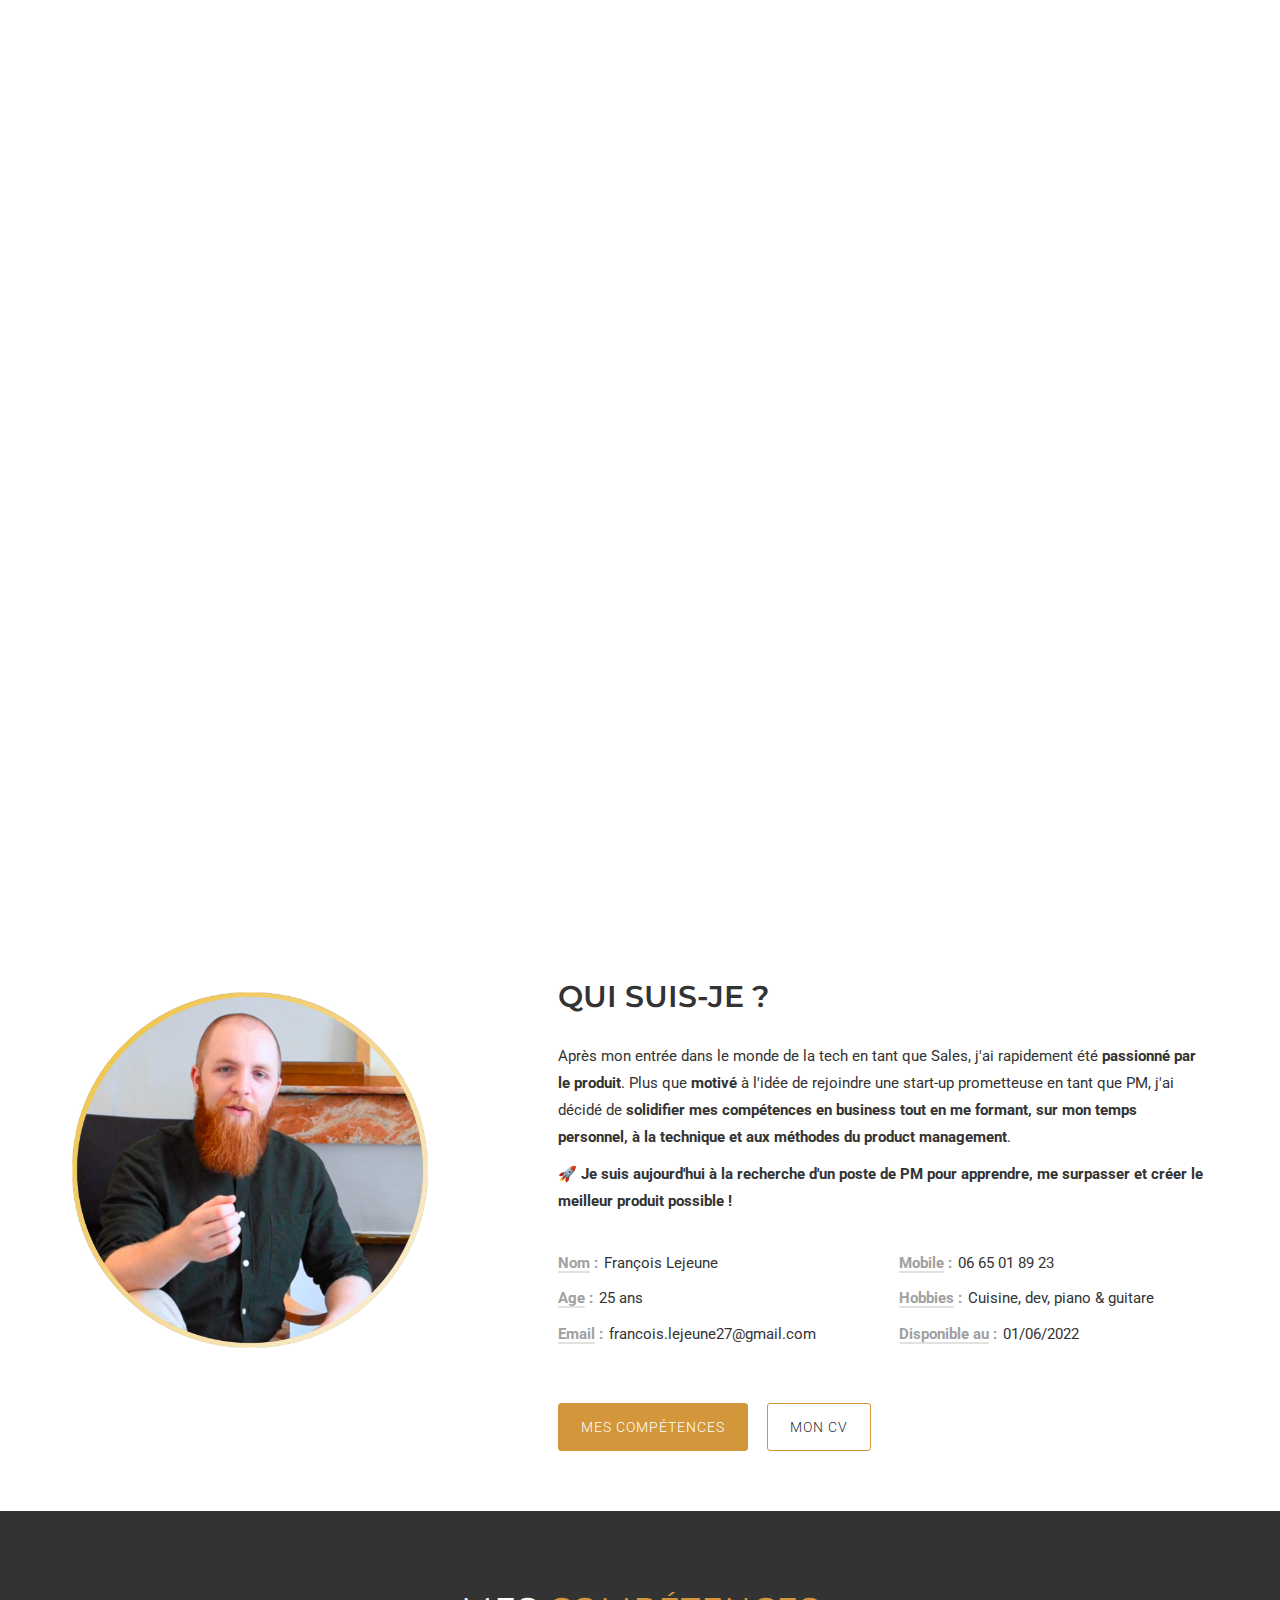
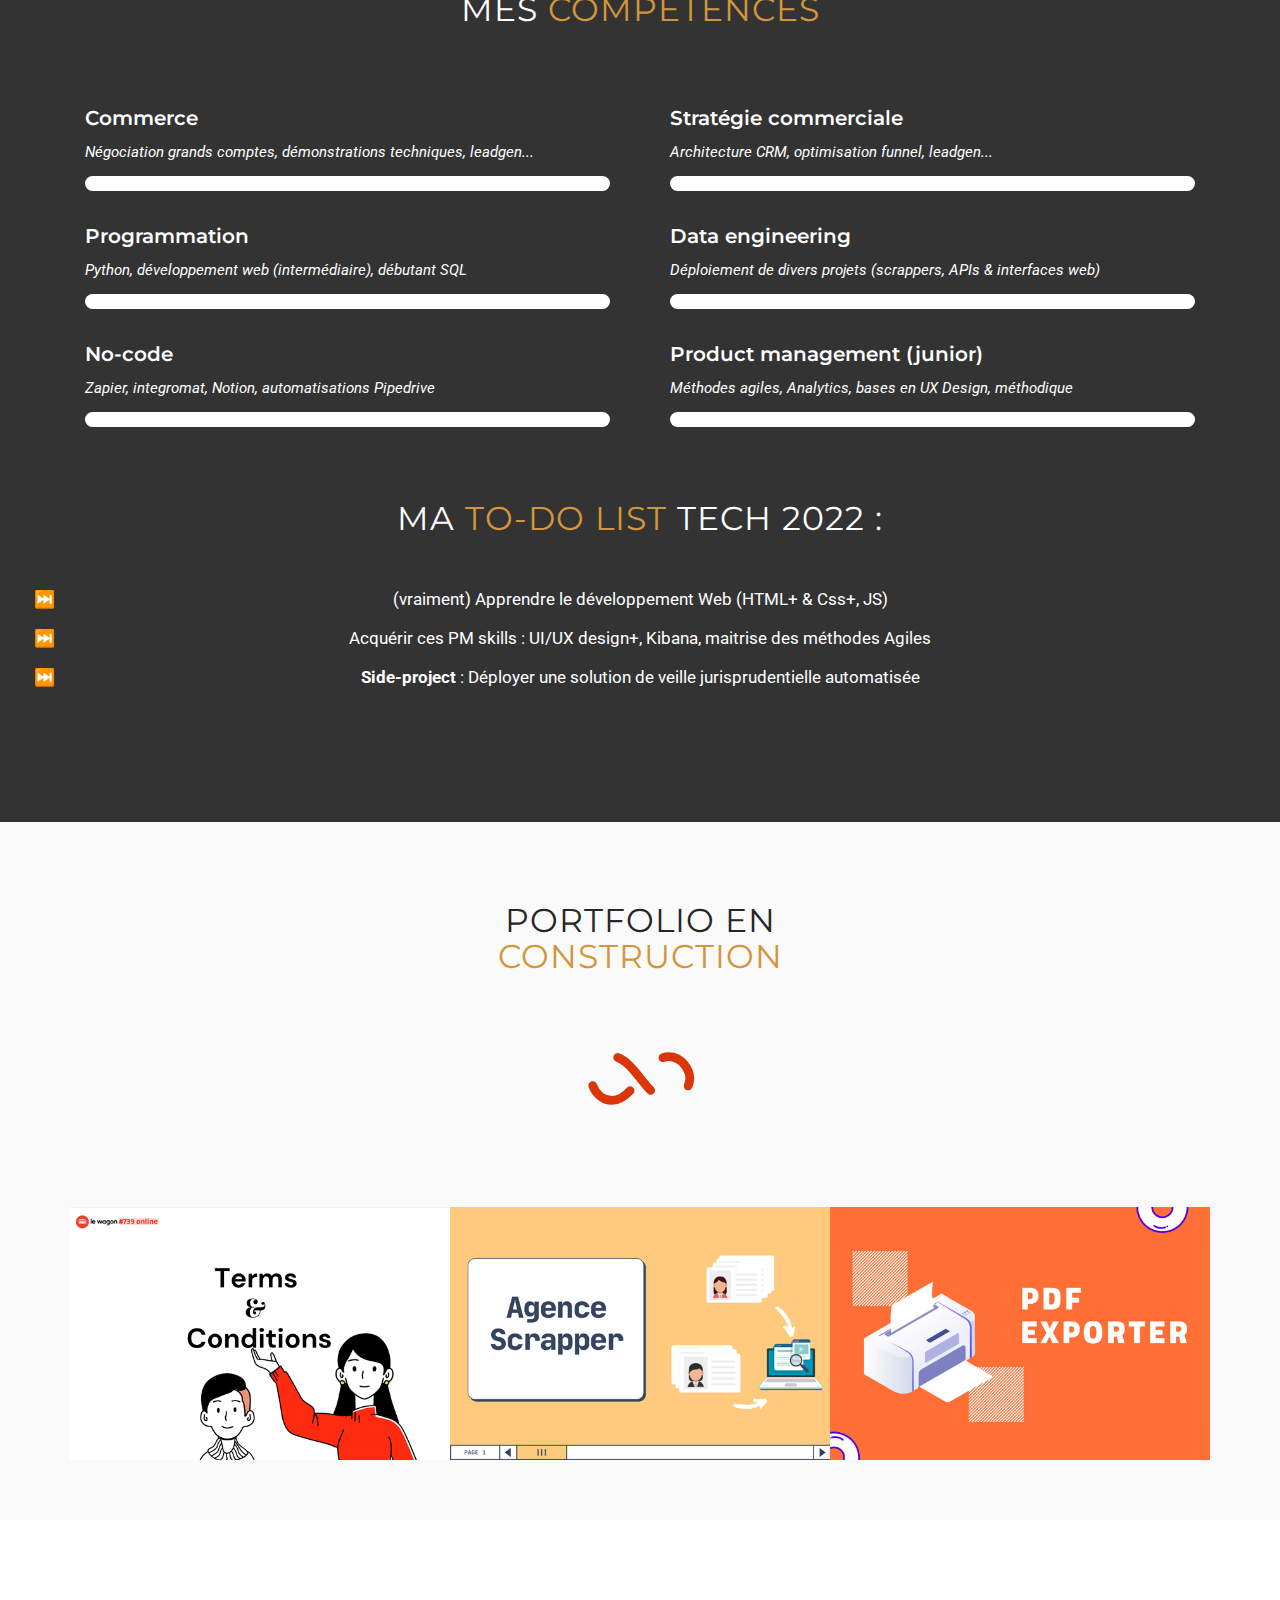
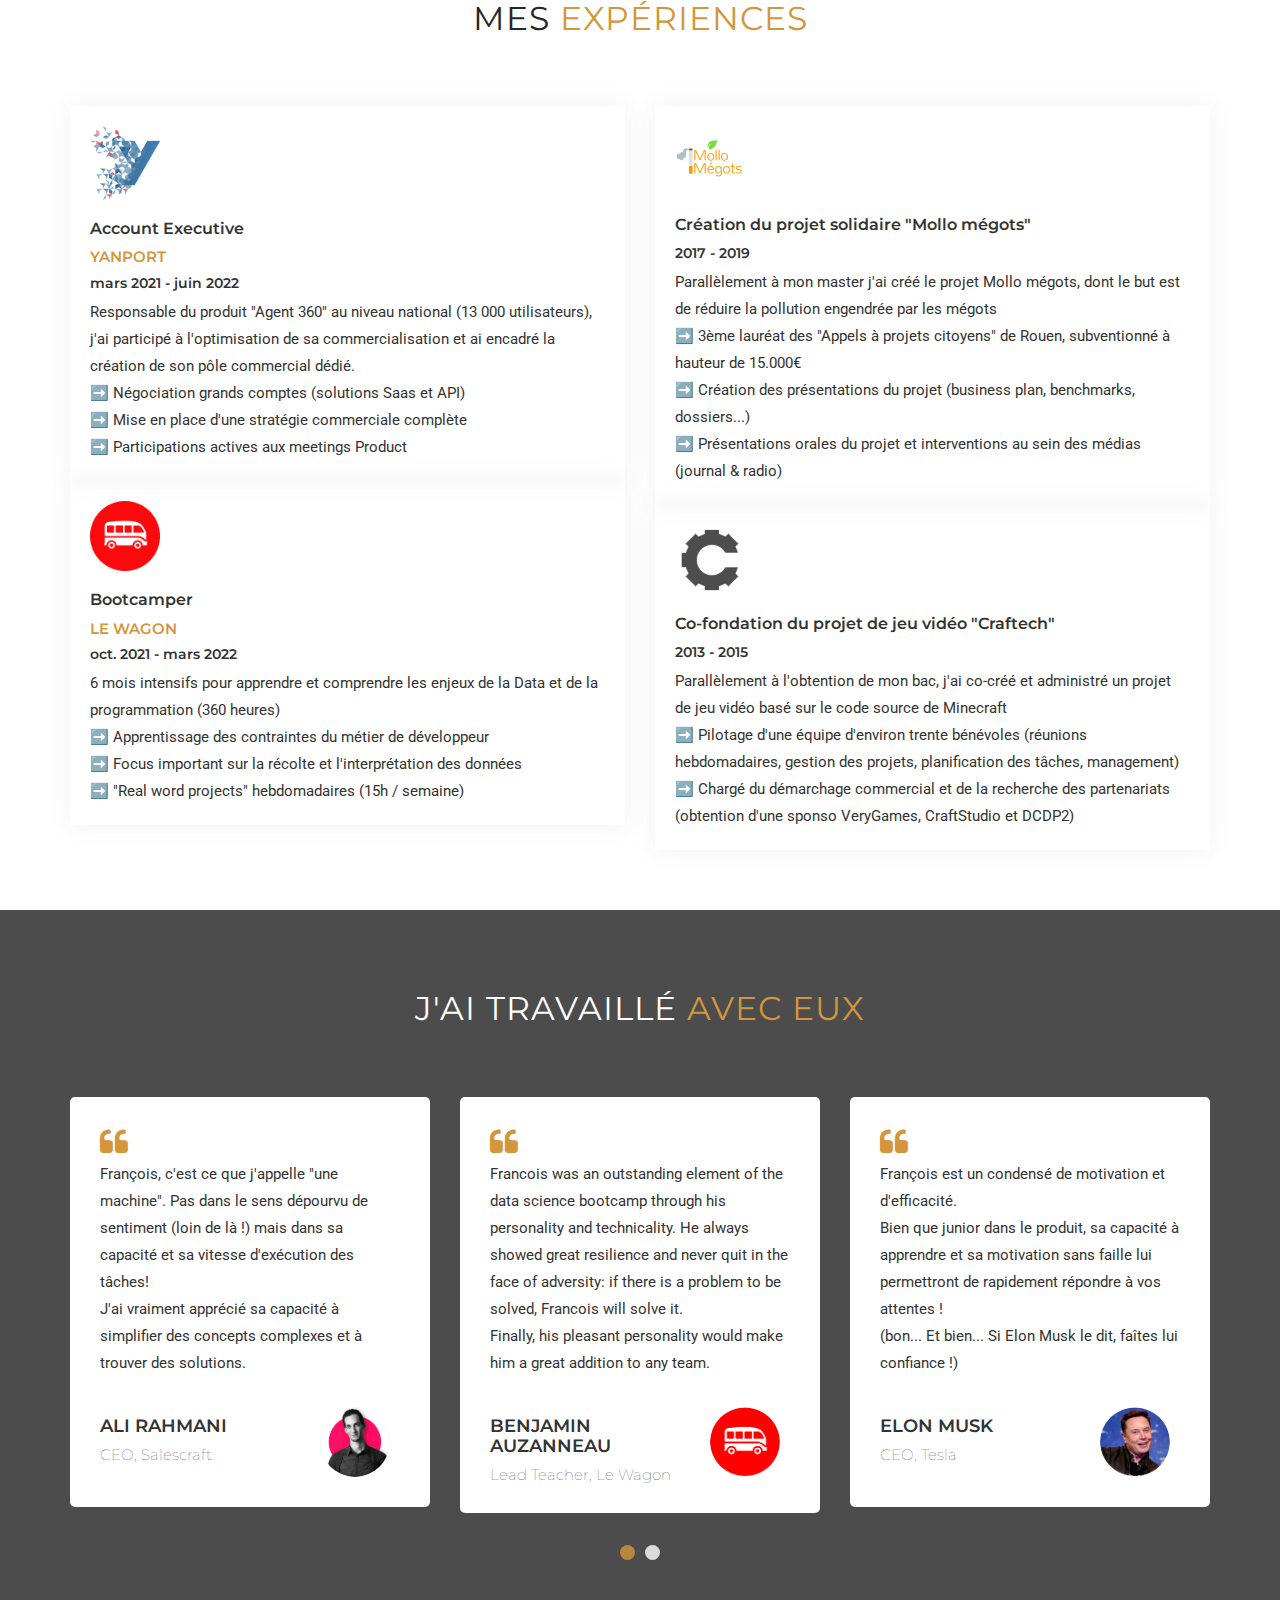
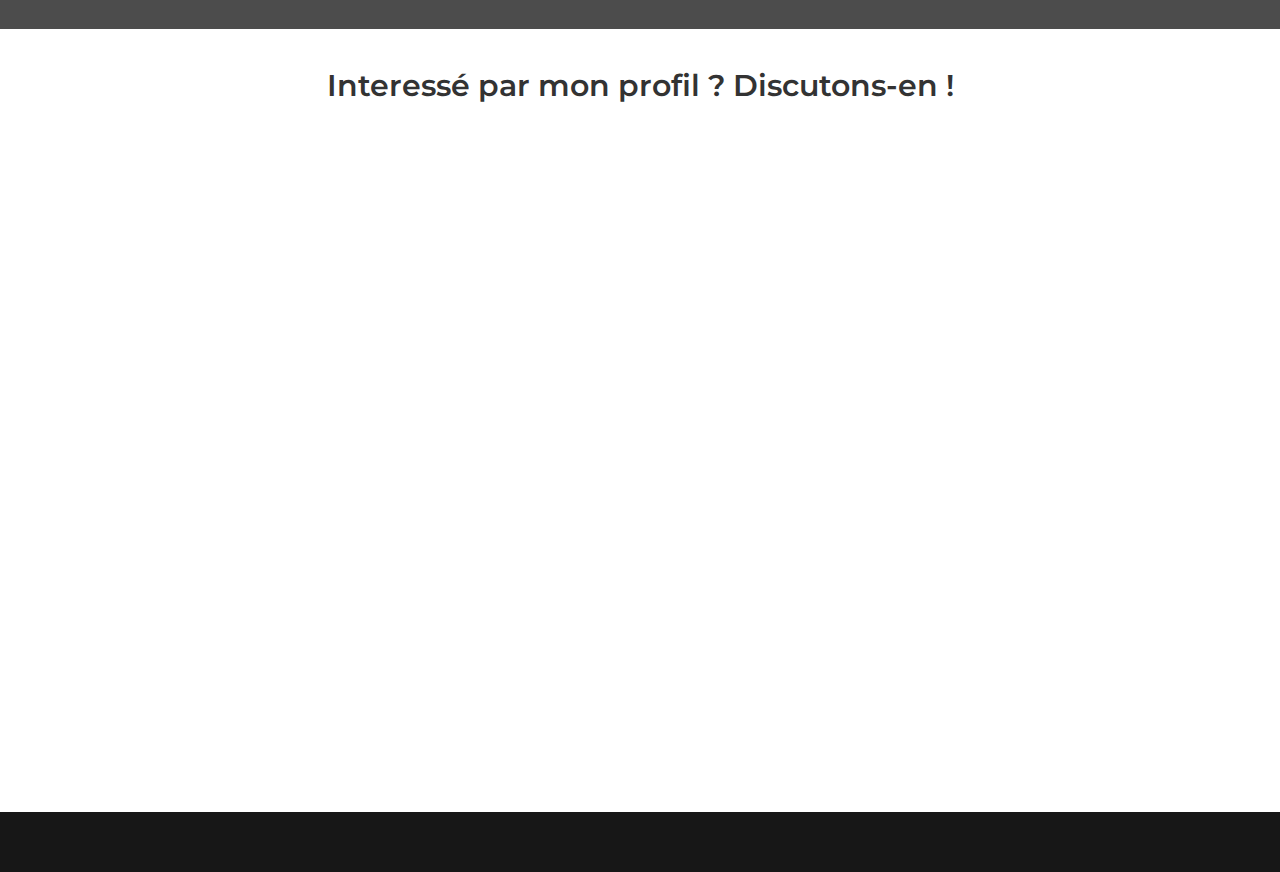
==== commit d4a2635d: "removing science from data science" ====
--- a/index.html
+++ b/index.html
@@ -498,7 +498,7 @@
             <h3>Bootcamper</h3>
             <h4>Le Wagon</h4>
             <h5>oct. 2021 - mars 2022</h5>
-              <p>6 mois intensifs pour apprendre et comprendre les enjeux de la Data science et de la programmation (360 heures)</p>
+              <p>6 mois intensifs pour apprendre et comprendre les enjeux de la Data et de la programmation (360 heures)</p>
               <p>&#10145;&#65039; Apprentissage des contraintes du métier de développeur</p>
               <p>&#10145;&#65039; Focus important sur la récolte et l'interprétation des données</p>
               <p>&#10145;&#65039; "Real word projects" hebdomadaires (15h / semaine)</p>
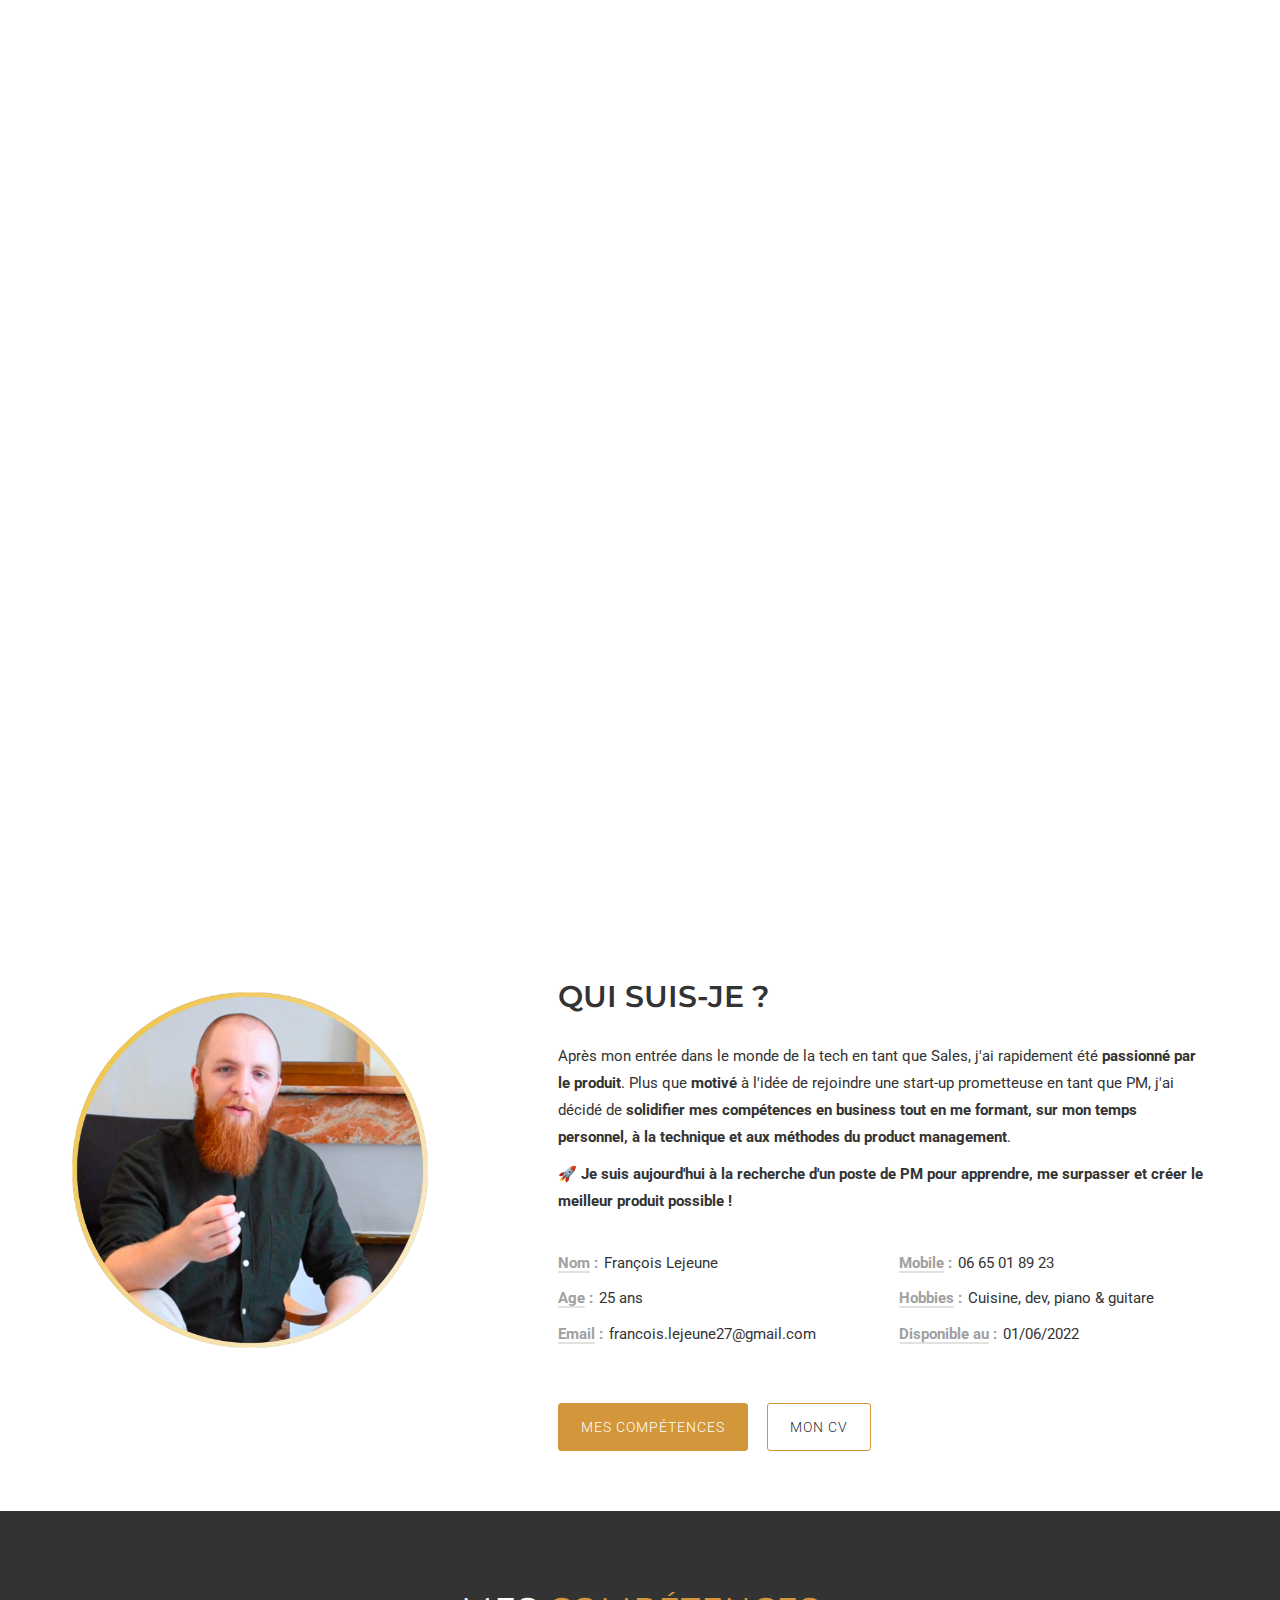
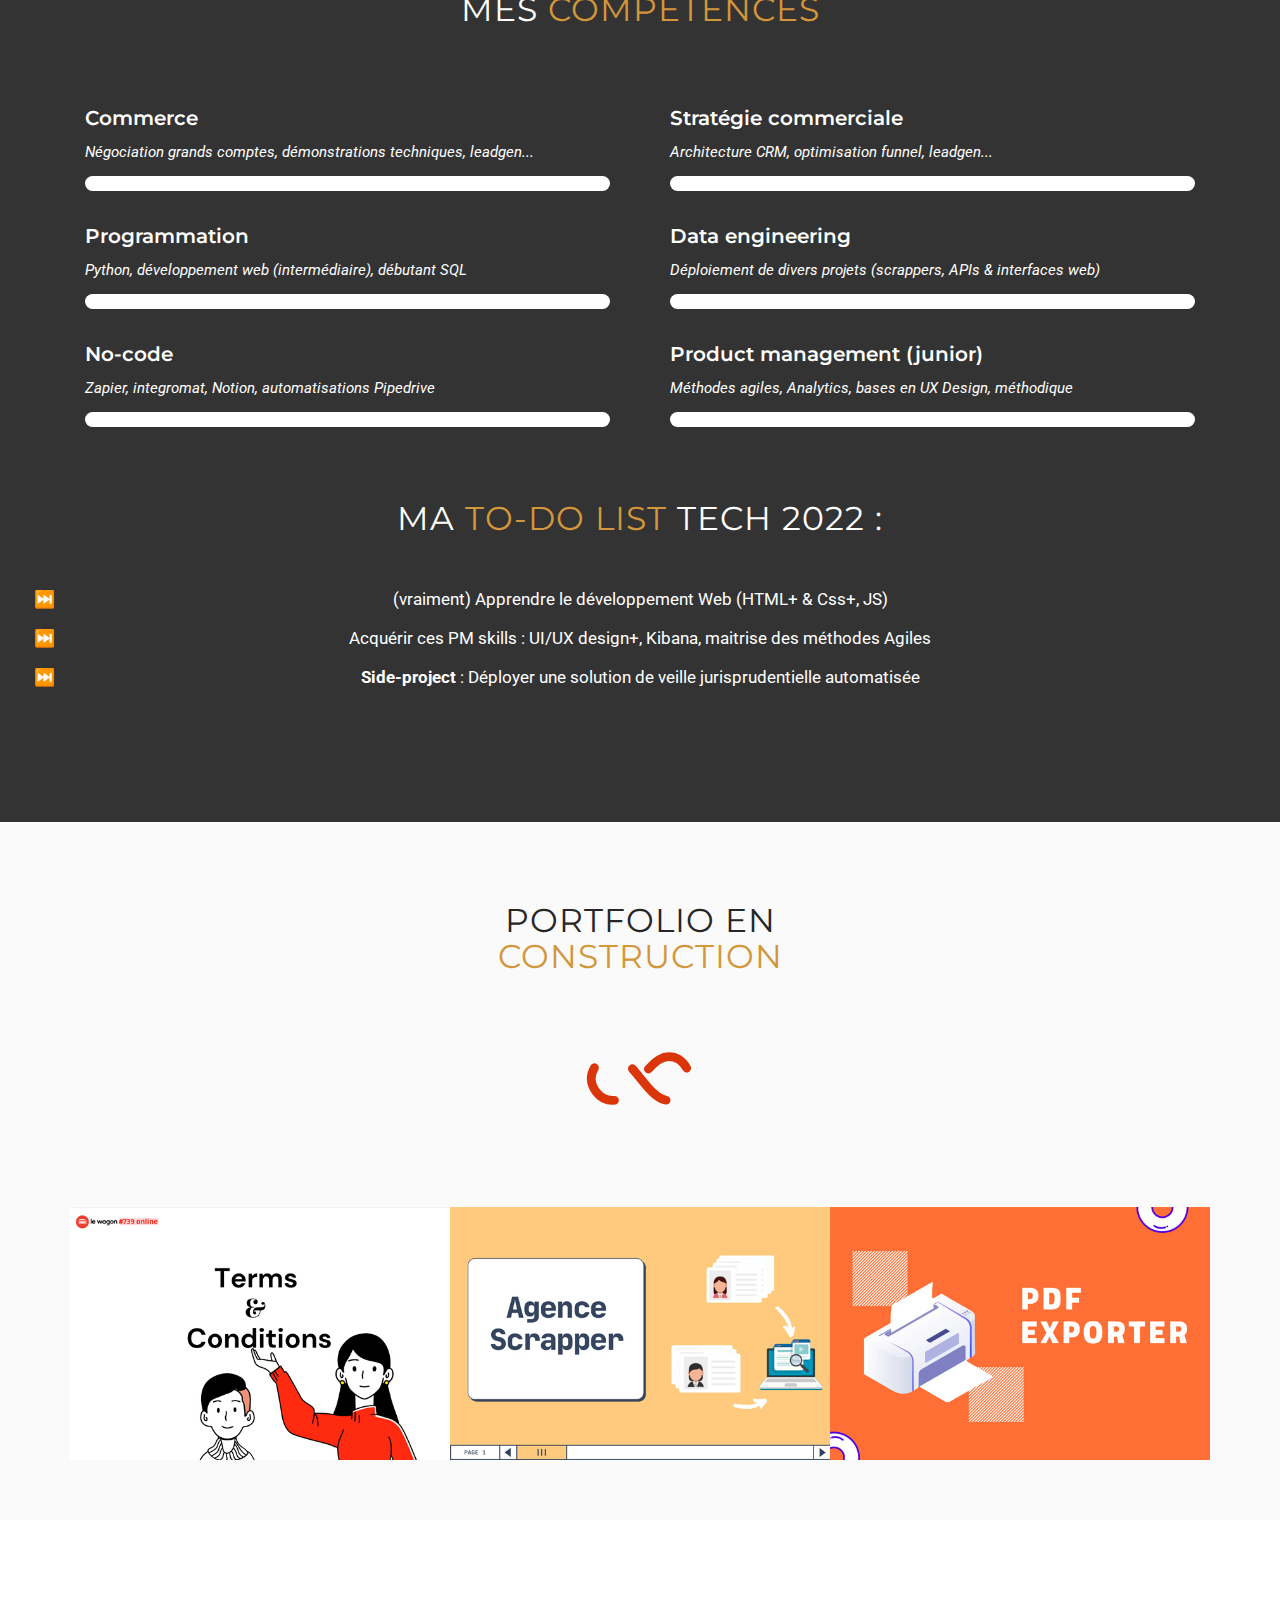
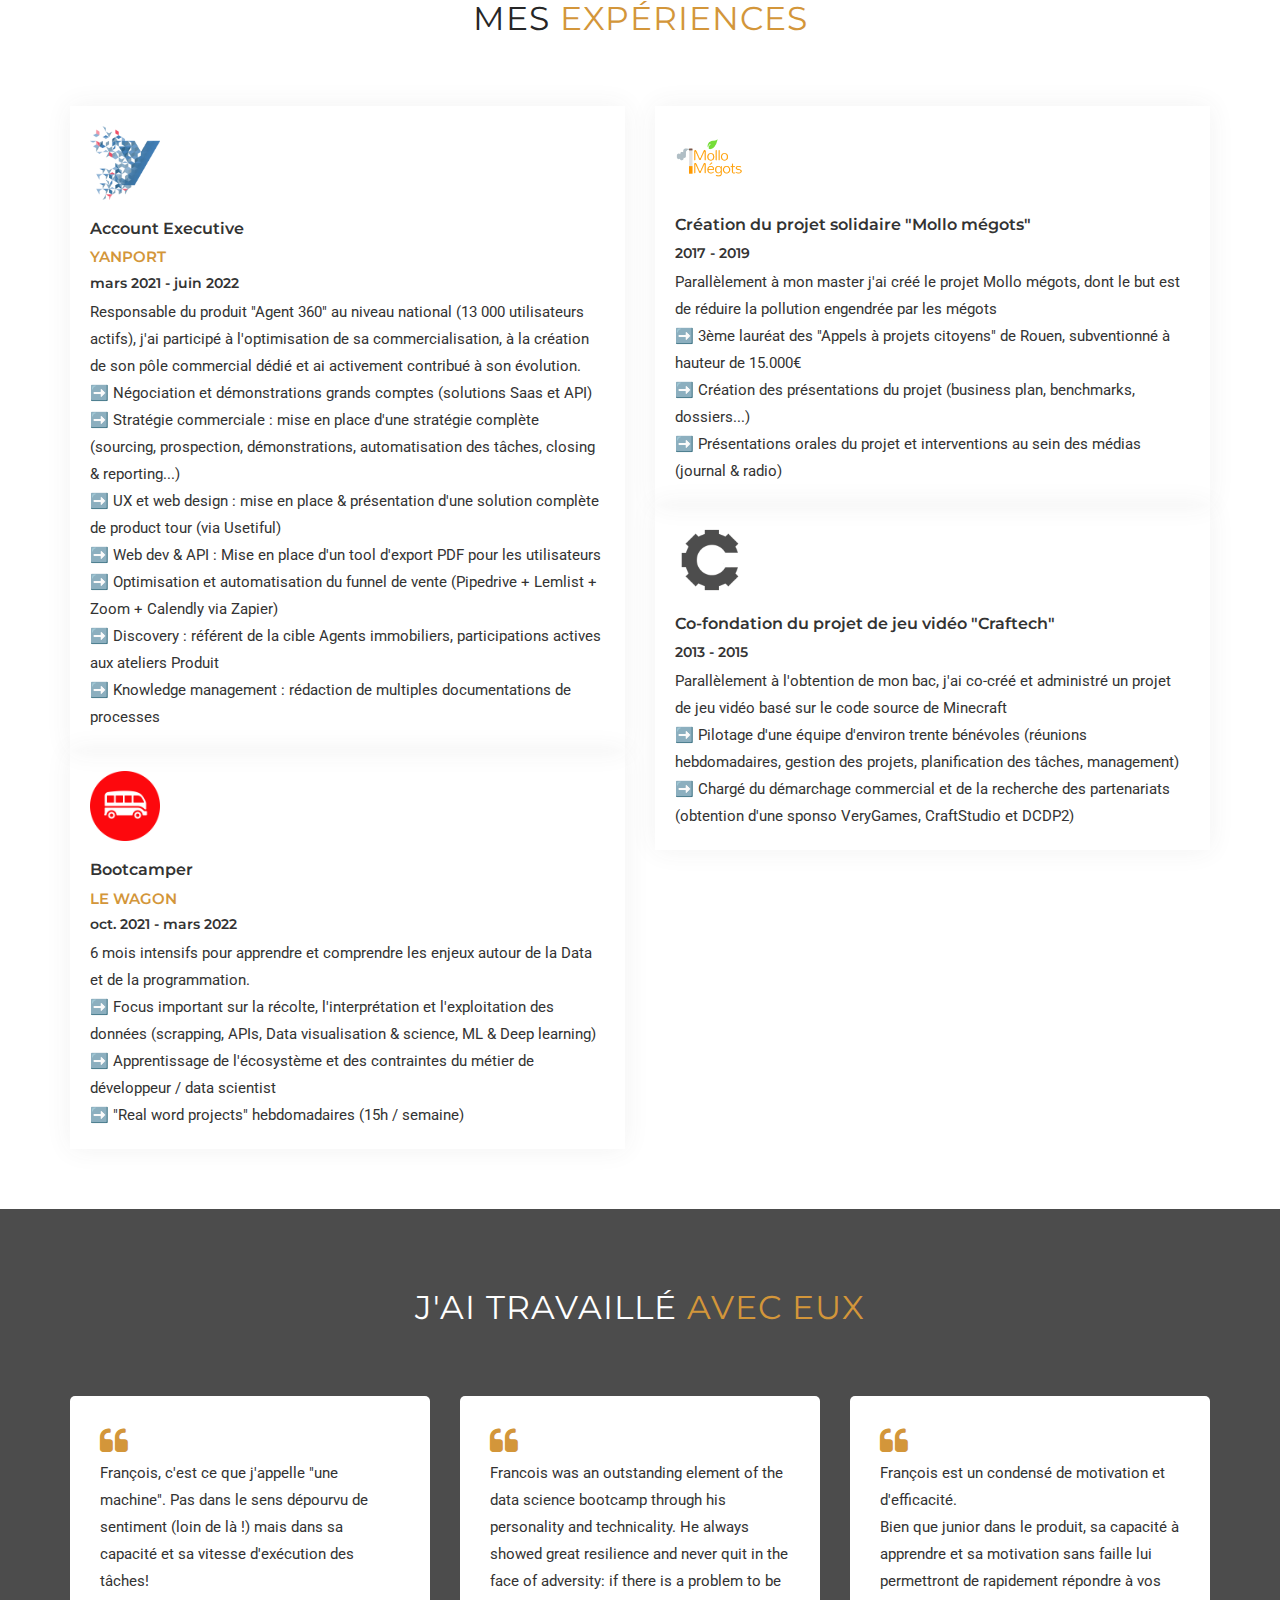
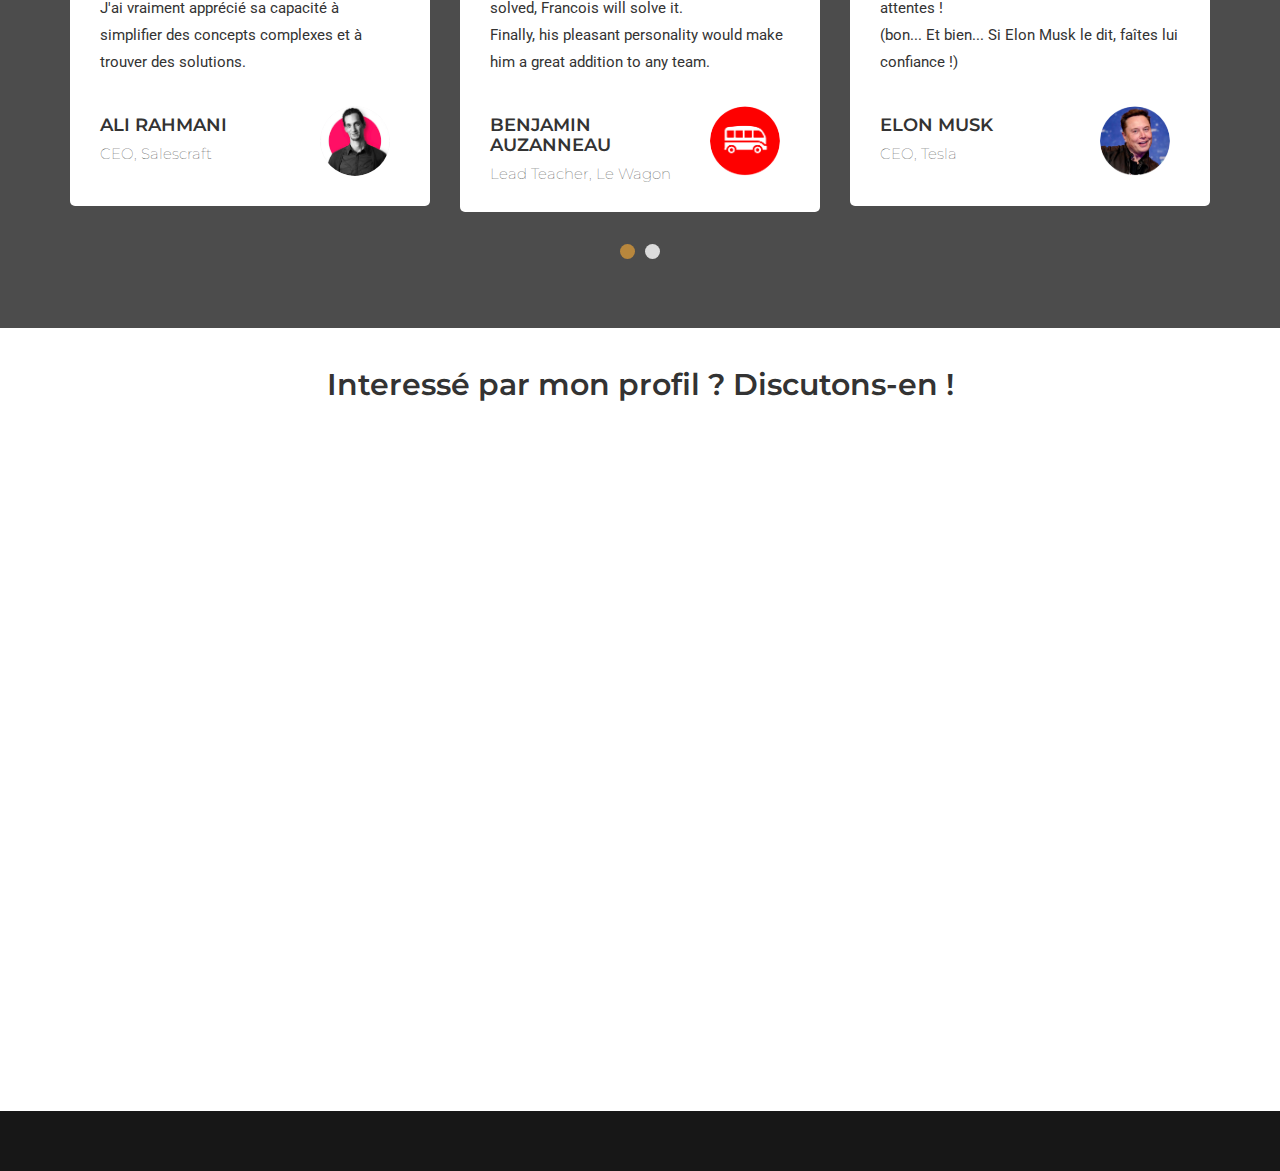
==== commit 87acb614: "adding english resume + modifying experience section" ====
--- a/index.html
+++ b/index.html
@@ -487,20 +487,25 @@
             <h3>Account Executive</h3>
             <h4>Yanport</h4>
             <h5>mars 2021 - juin 2022</h5>
-            <p>Responsable du produit "Agent 360" au niveau national (13 000 utilisateurs), j'ai participé à
-              l'optimisation de sa commercialisation et ai encadré la création de son pôle commercial dédié.</p>
-              <p>&#10145;&#65039; Négociation grands comptes (solutions Saas et API)</p>
-              <p>&#10145;&#65039; Mise en place d'une stratégie commerciale complète</p>
-              <p>&#10145;&#65039; Participations actives aux meetings Product</p>
+            <p>Responsable du produit "Agent 360" au niveau national (13 000 utilisateurs actifs), 
+              j'ai participé à l'optimisation de sa commercialisation, à la création de son pôle commercial dédié et ai activement contribué à son évolution.</p>
+              <p>&#10145;&#65039; Négociation et démonstrations grands comptes (solutions Saas et API)</p>
+              <p>&#10145;&#65039; Stratégie commerciale : mise en place d'une stratégie complète (sourcing, prospection, démonstrations, automatisation des tâches, closing & reporting...)</p>
+              <p>&#10145;&#65039; UX et web design : mise en place & présentation d'une solution complète de product tour (via Usetiful)</p>
+              <p>&#10145;&#65039; Web dev & API : Mise en place d'un tool d'export PDF pour les utilisateurs</p>
+              <p>&#10145;&#65039; Optimisation et automatisation du funnel de vente (Pipedrive + Lemlist + Zoom + Calendly via Zapier)</p>
+              <p>&#10145;&#65039; Discovery : référent de la cible Agents immobiliers, participations actives aux ateliers Produit</p>
+              <p>&#10145;&#65039; Knowledge management : rédaction de multiples documentations de processes</p>
+
           </li>
           <li class="resume-item expr">
             <img class="resume-company-pic" src="images/exp/lewagon.png">
             <h3>Bootcamper</h3>
             <h4>Le Wagon</h4>
             <h5>oct. 2021 - mars 2022</h5>
-              <p>6 mois intensifs pour apprendre et comprendre les enjeux de la Data et de la programmation (360 heures)</p>
-              <p>&#10145;&#65039; Apprentissage des contraintes du métier de développeur</p>
-              <p>&#10145;&#65039; Focus important sur la récolte et l'interprétation des données</p>
+              <p>6 mois intensifs pour apprendre et comprendre les enjeux autour de la Data et de la programmation.</p>
+              <p>&#10145;&#65039; Focus important sur la récolte, l'interprétation et l'exploitation des données (scrapping, APIs, Data visualisation & science, ML & Deep learning)</p>
+              <p>&#10145;&#65039; Apprentissage de l'écosystème et des contraintes du métier de développeur / data scientist</p>
               <p>&#10145;&#65039; "Real word projects" hebdomadaires (15h / semaine)</p>
 
           </li>
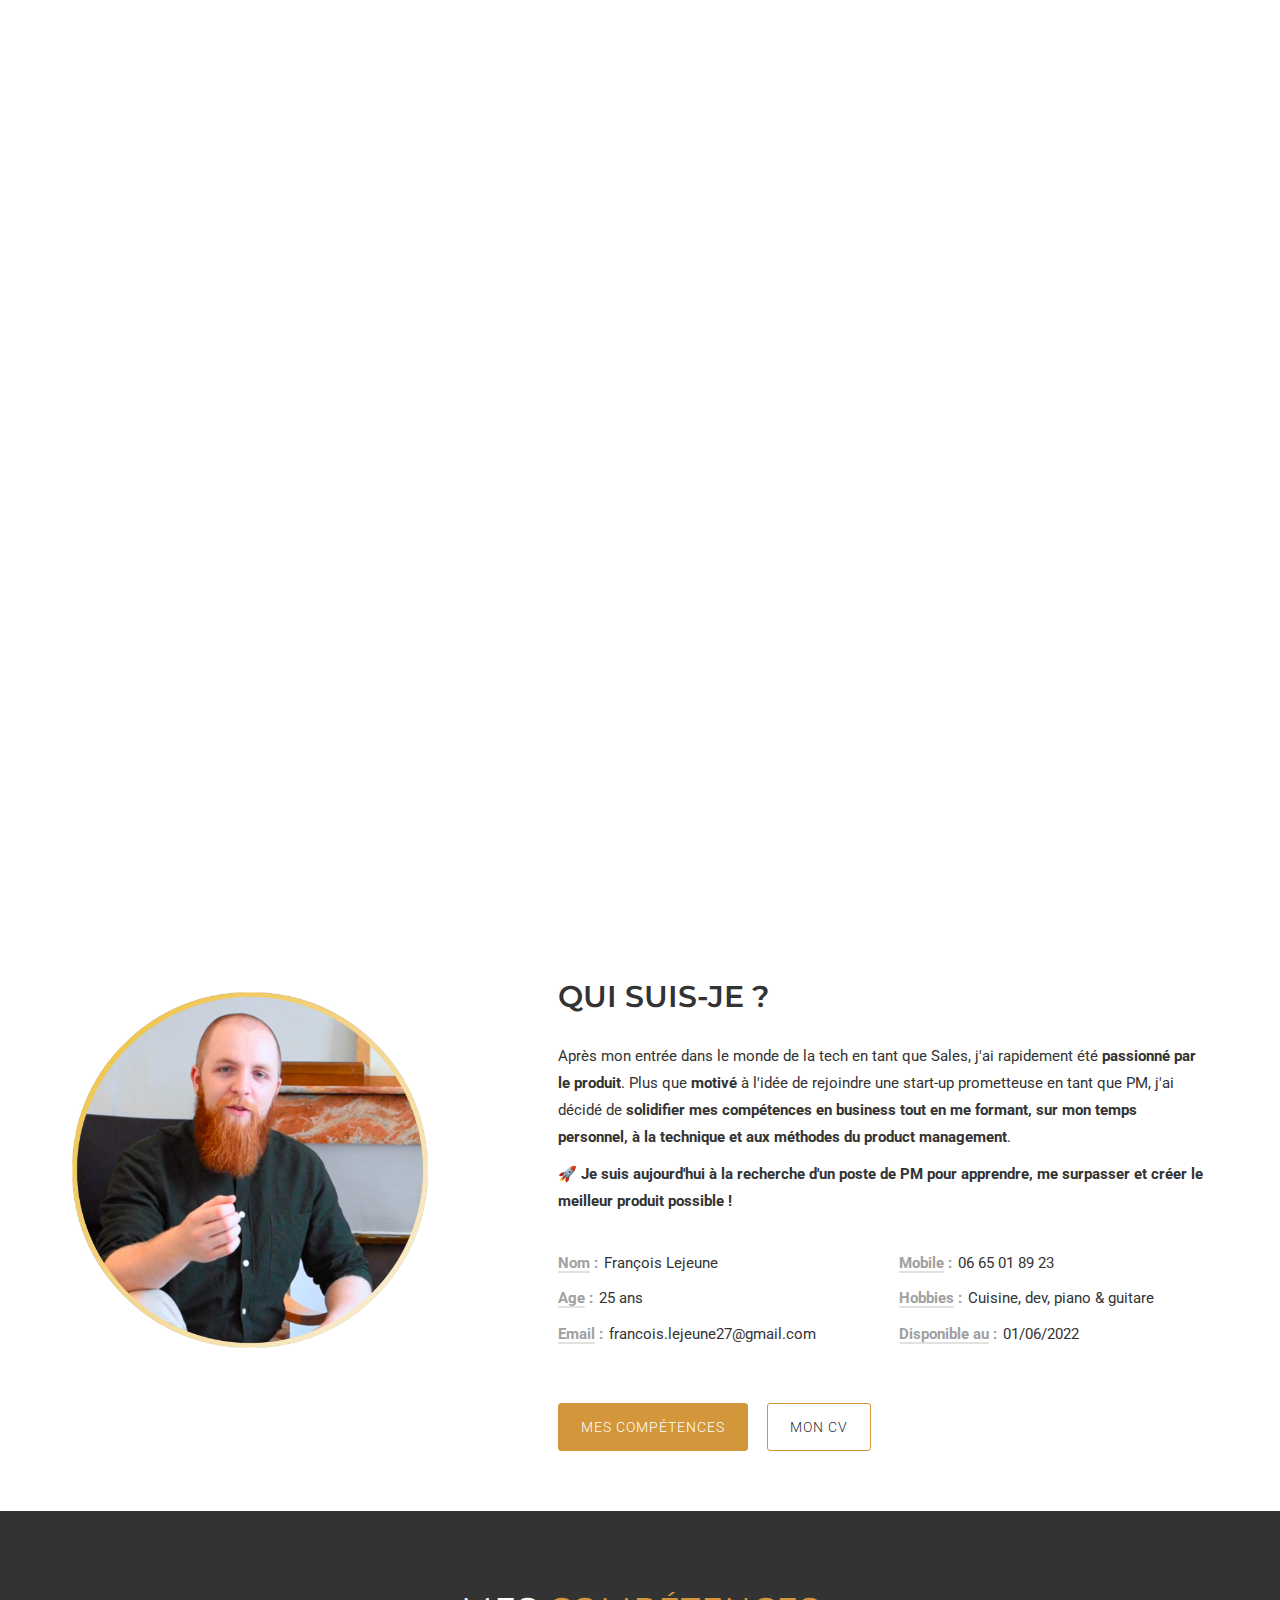
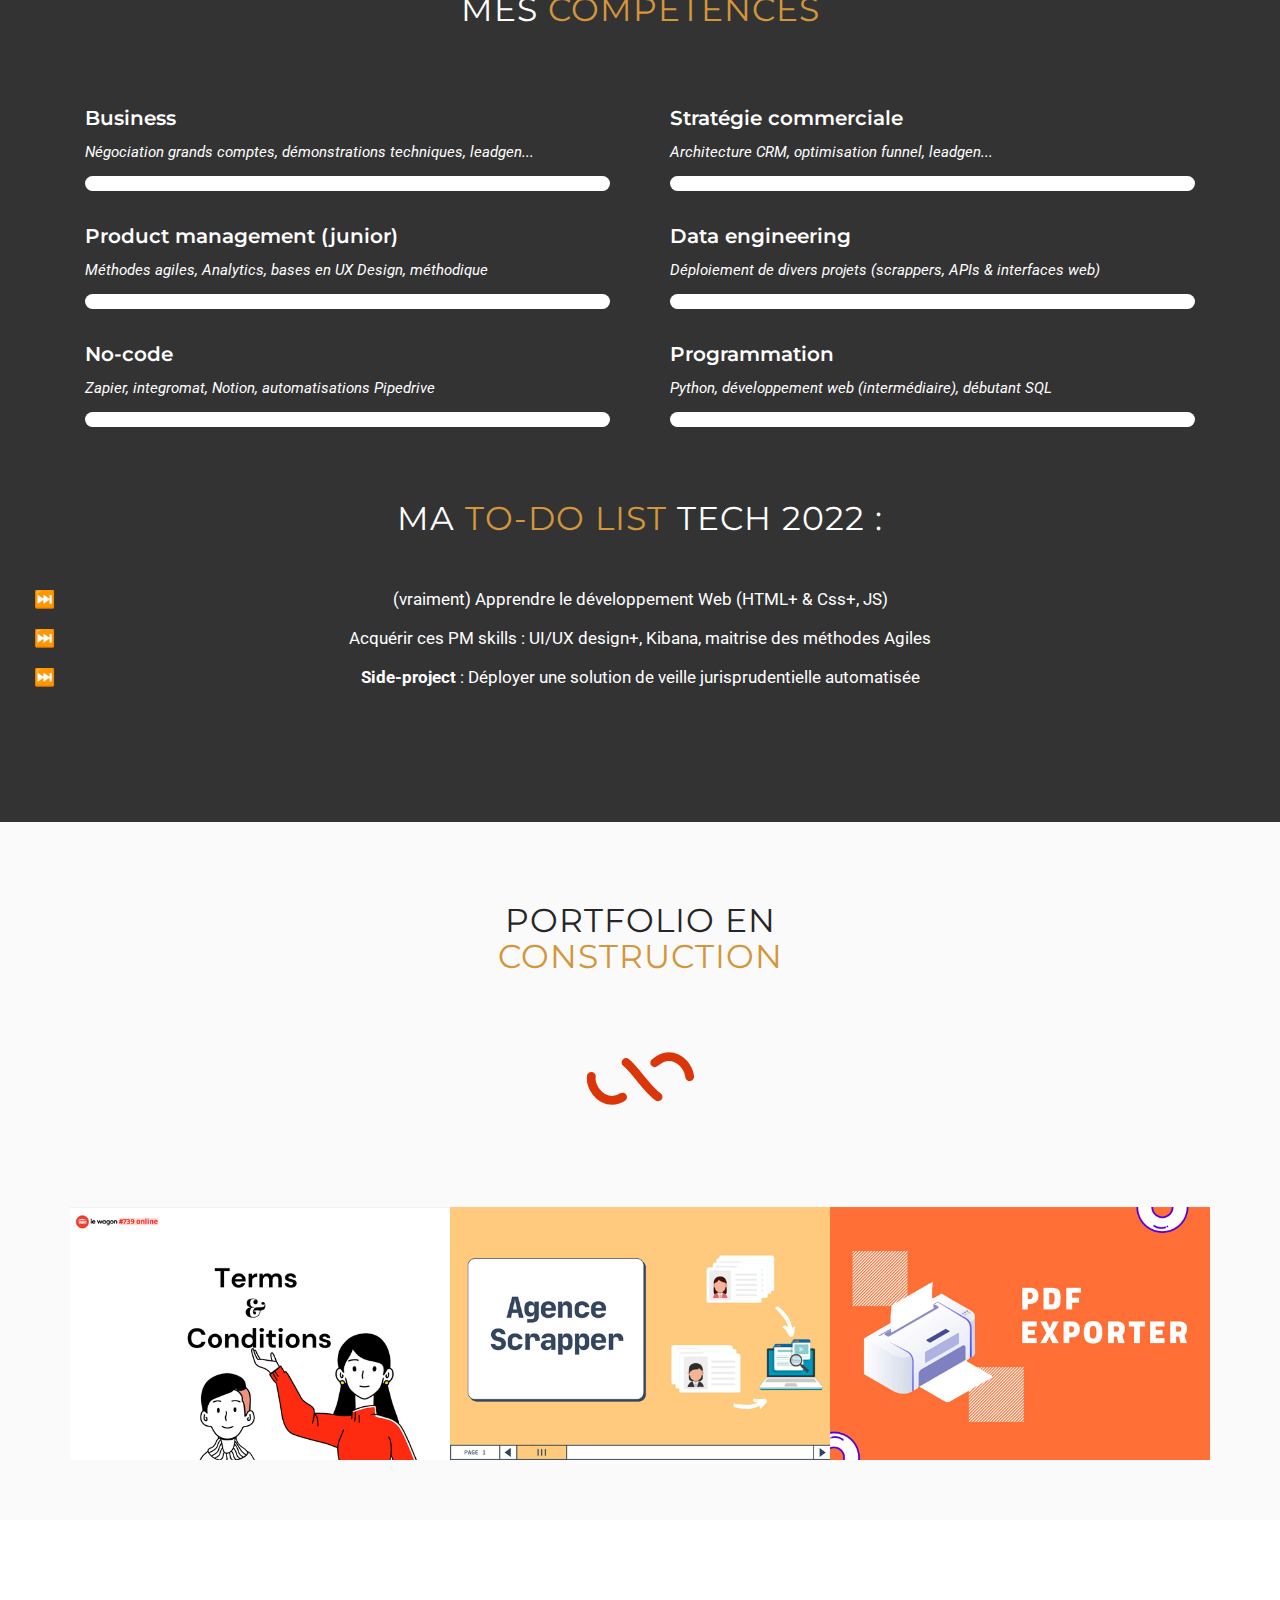
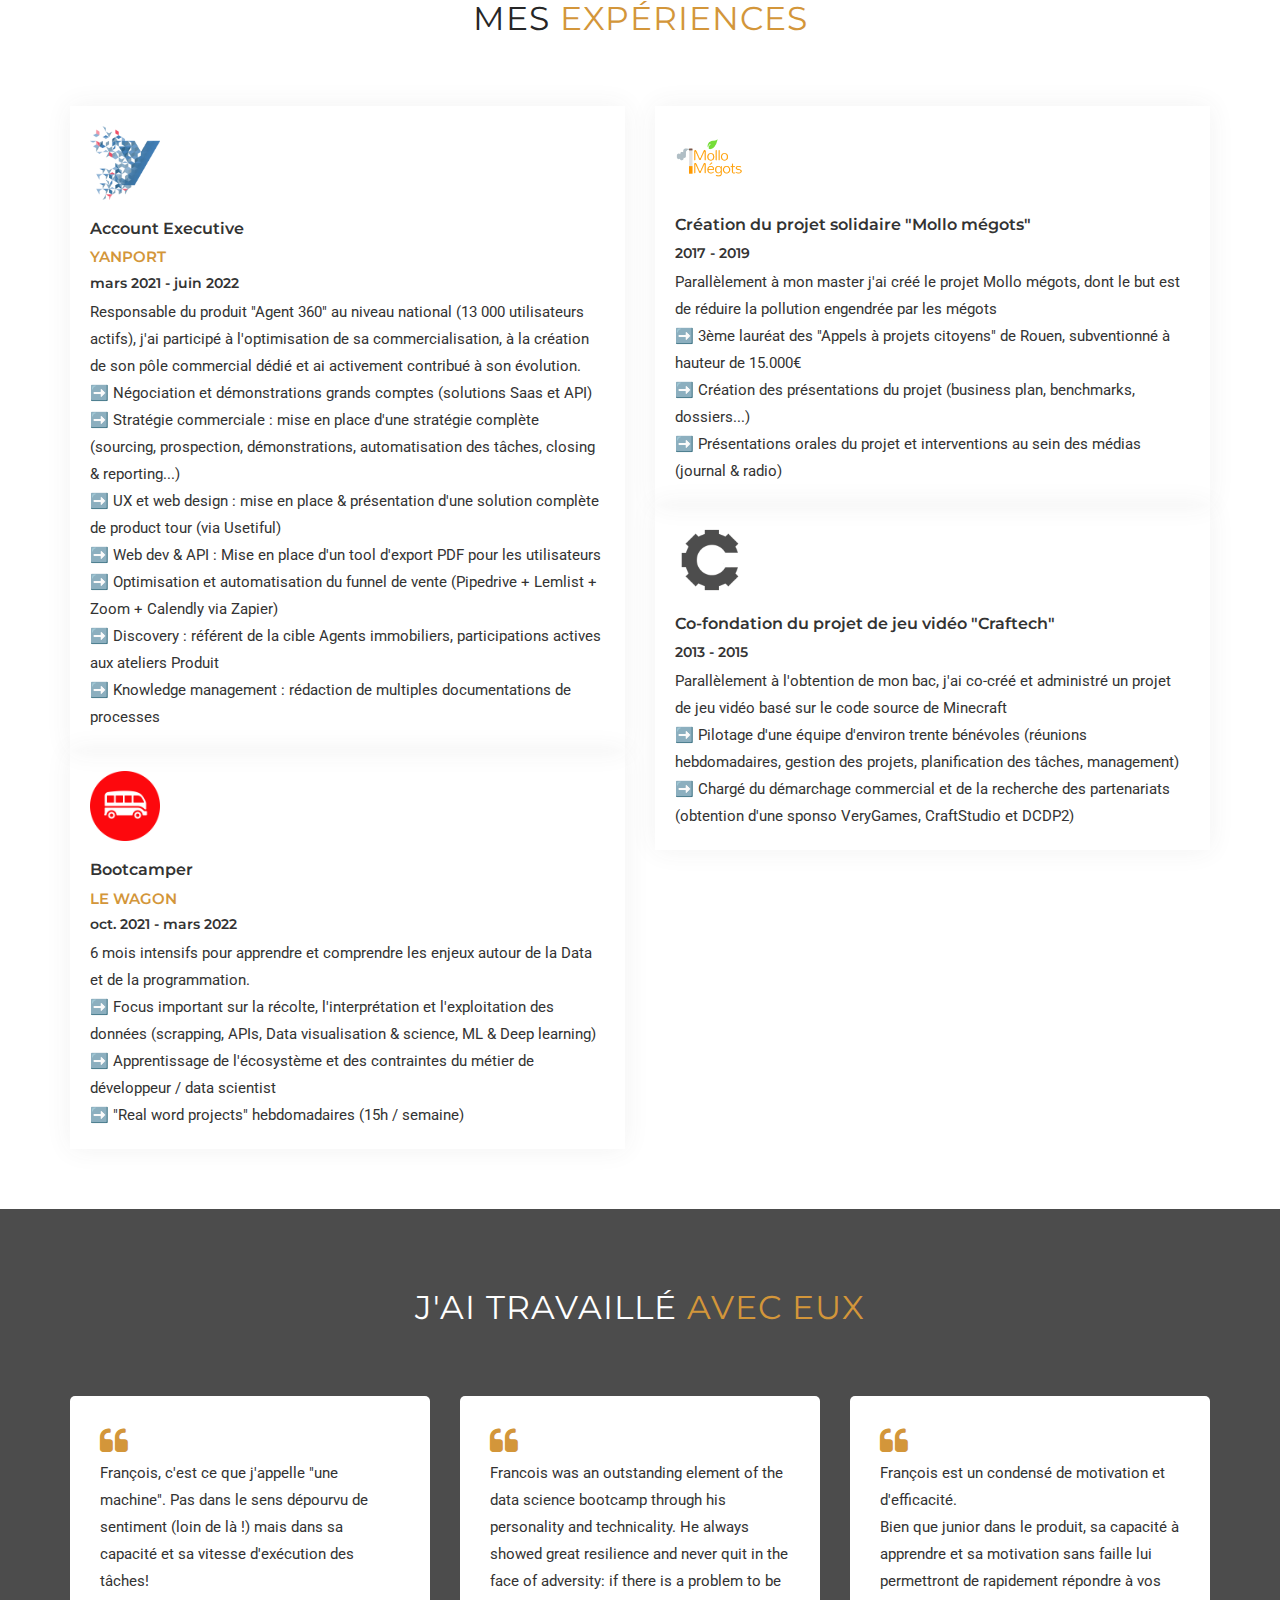
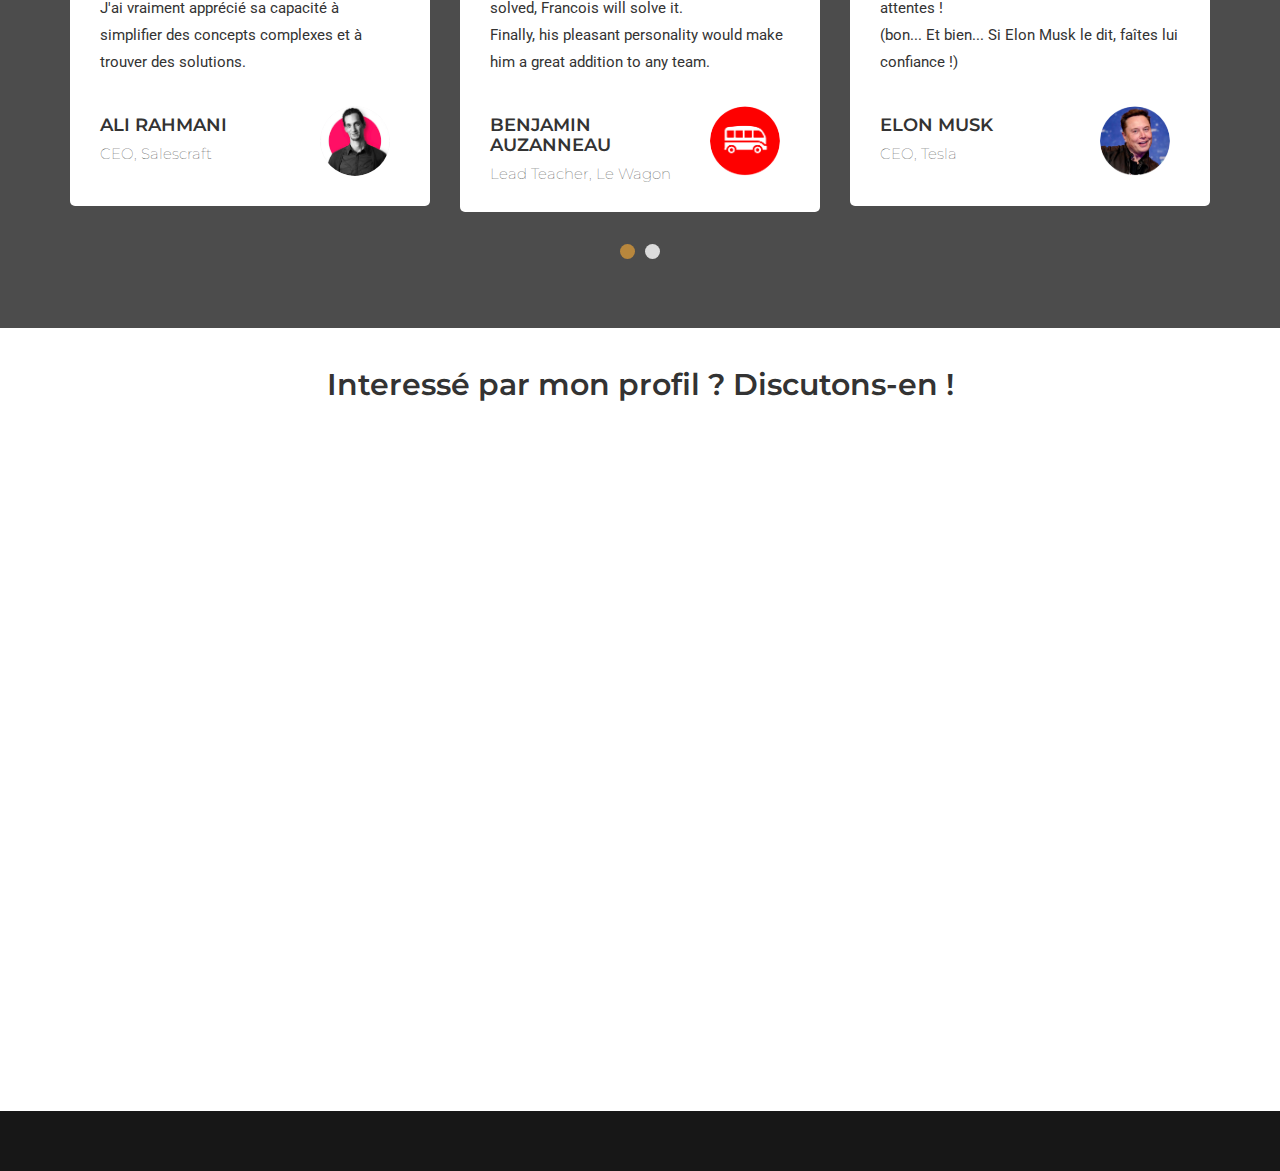
==== commit 7b6bb7f3: "switching skills" ====
--- a/index.html
+++ b/index.html
@@ -248,7 +248,7 @@
                   <div class="skillbar" data-percent="80%">
                     <!--edit percentage-->
 
-                    <h6 class="skillbar-title">Commerce</h6>
+                    <h6 class="skillbar-title">Business</h6>
                     <p class="skillbar-detail">Négociation grands comptes, démonstrations techniques, leadgen...</p>
                     <!--edit skills-->
                     <h6 class="skillbar-percent"></h6>
@@ -270,8 +270,8 @@
                   <div class="skillbar" data-percent="65%">
                     <!--edit percentage-->
 
-                    <h6 class="skillbar-title">Programmation</h6>
-                    <p class="skillbar-detail">Python, développement web (intermédiaire), débutant SQL</p>
+                    <h6 class="skillbar-title">Product management (junior)</h6>
+                    <p class="skillbar-detail">Méthodes agiles, Analytics, bases en UX Design, méthodique </p>
                     <!--edit skills-->
                     <h6 class="skillbar-percent"></h6>
                     <!--edit percentage-->
@@ -358,8 +358,9 @@
                   <div class="skillbar" data-percent="66%">
                     <!--edit percentage-->
 
-                    <h6 class="skillbar-title">Product management (junior)</h6>
-                    <p class="skillbar-detail">Méthodes agiles, Analytics, bases en UX Design, méthodique</p>
+                    <h6 class="skillbar-title">Programmation</h6>
+                    <p class="skillbar-detail">Python, développement web (intermédiaire), débutant SQL
+                    </p>
                     <!--edit skills-->
                     <h6 class="skillbar-percent"></h6>
                     <!--edit percentage-->
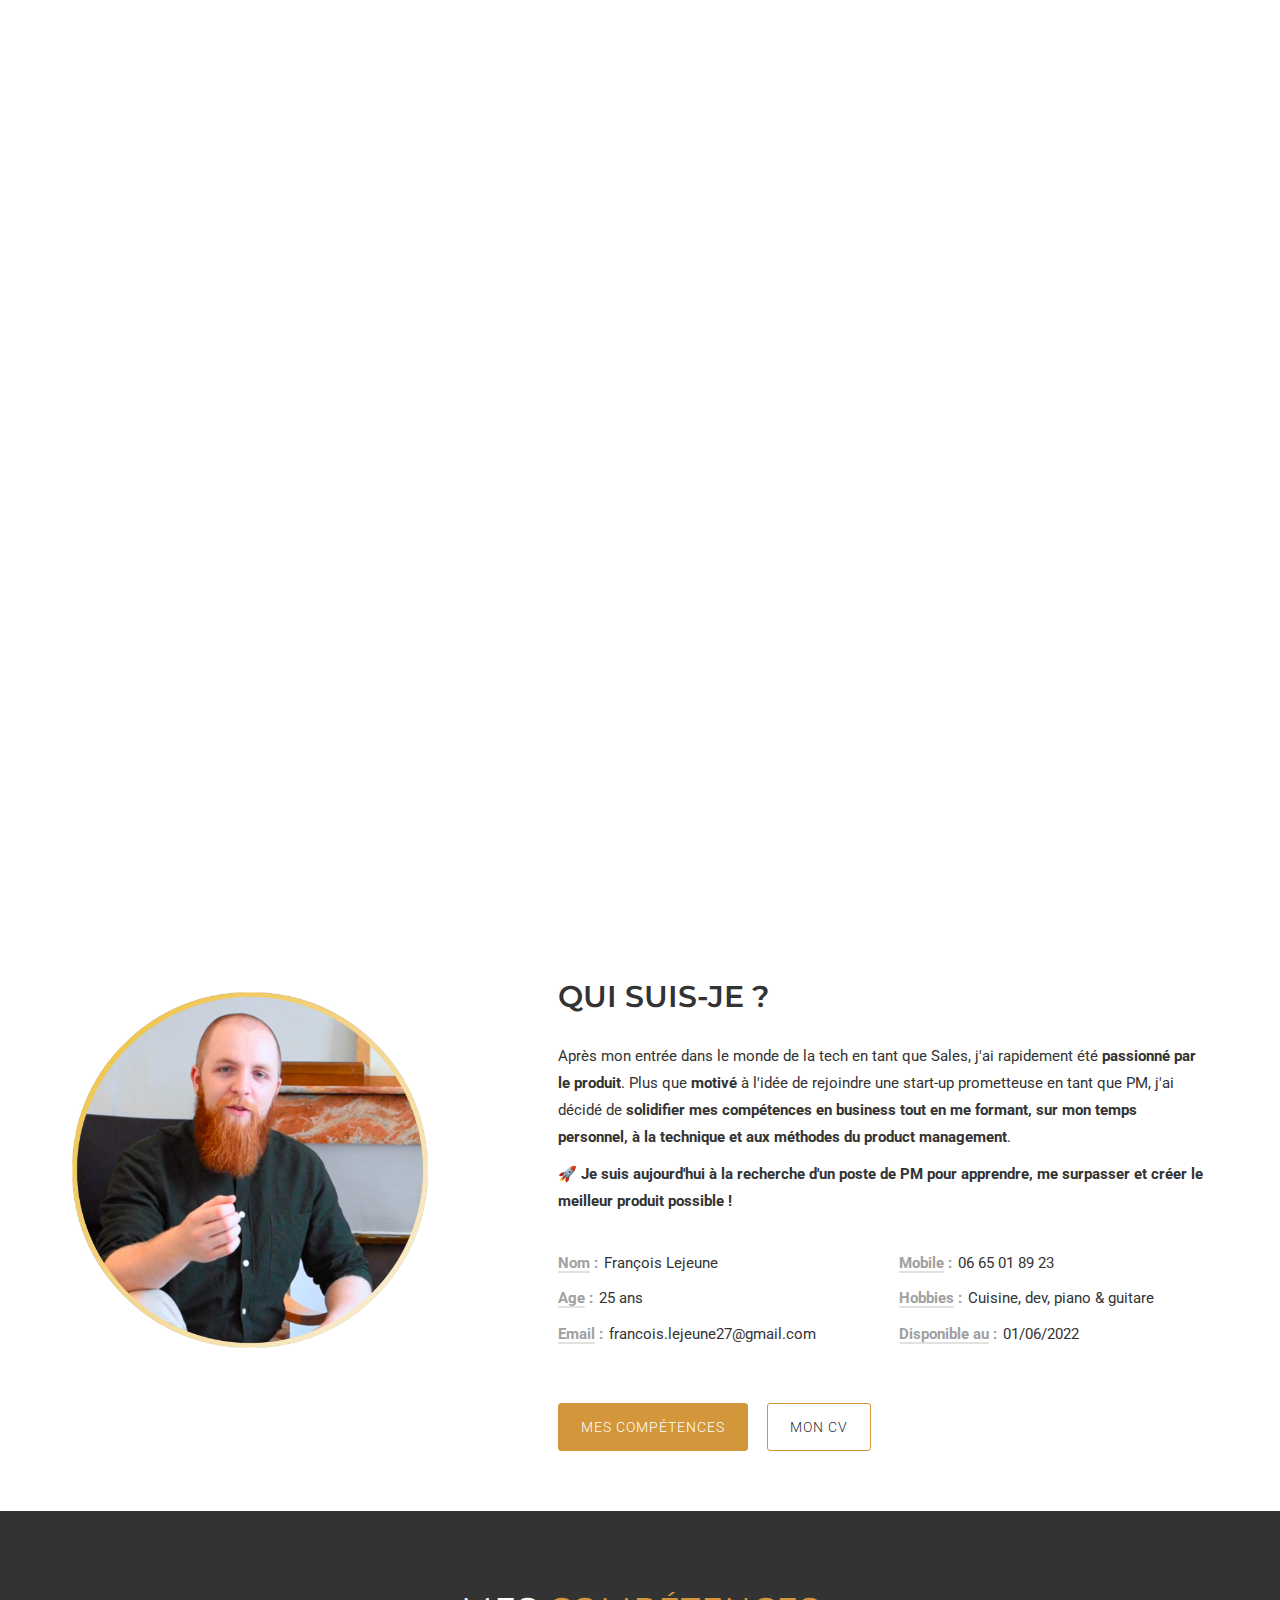
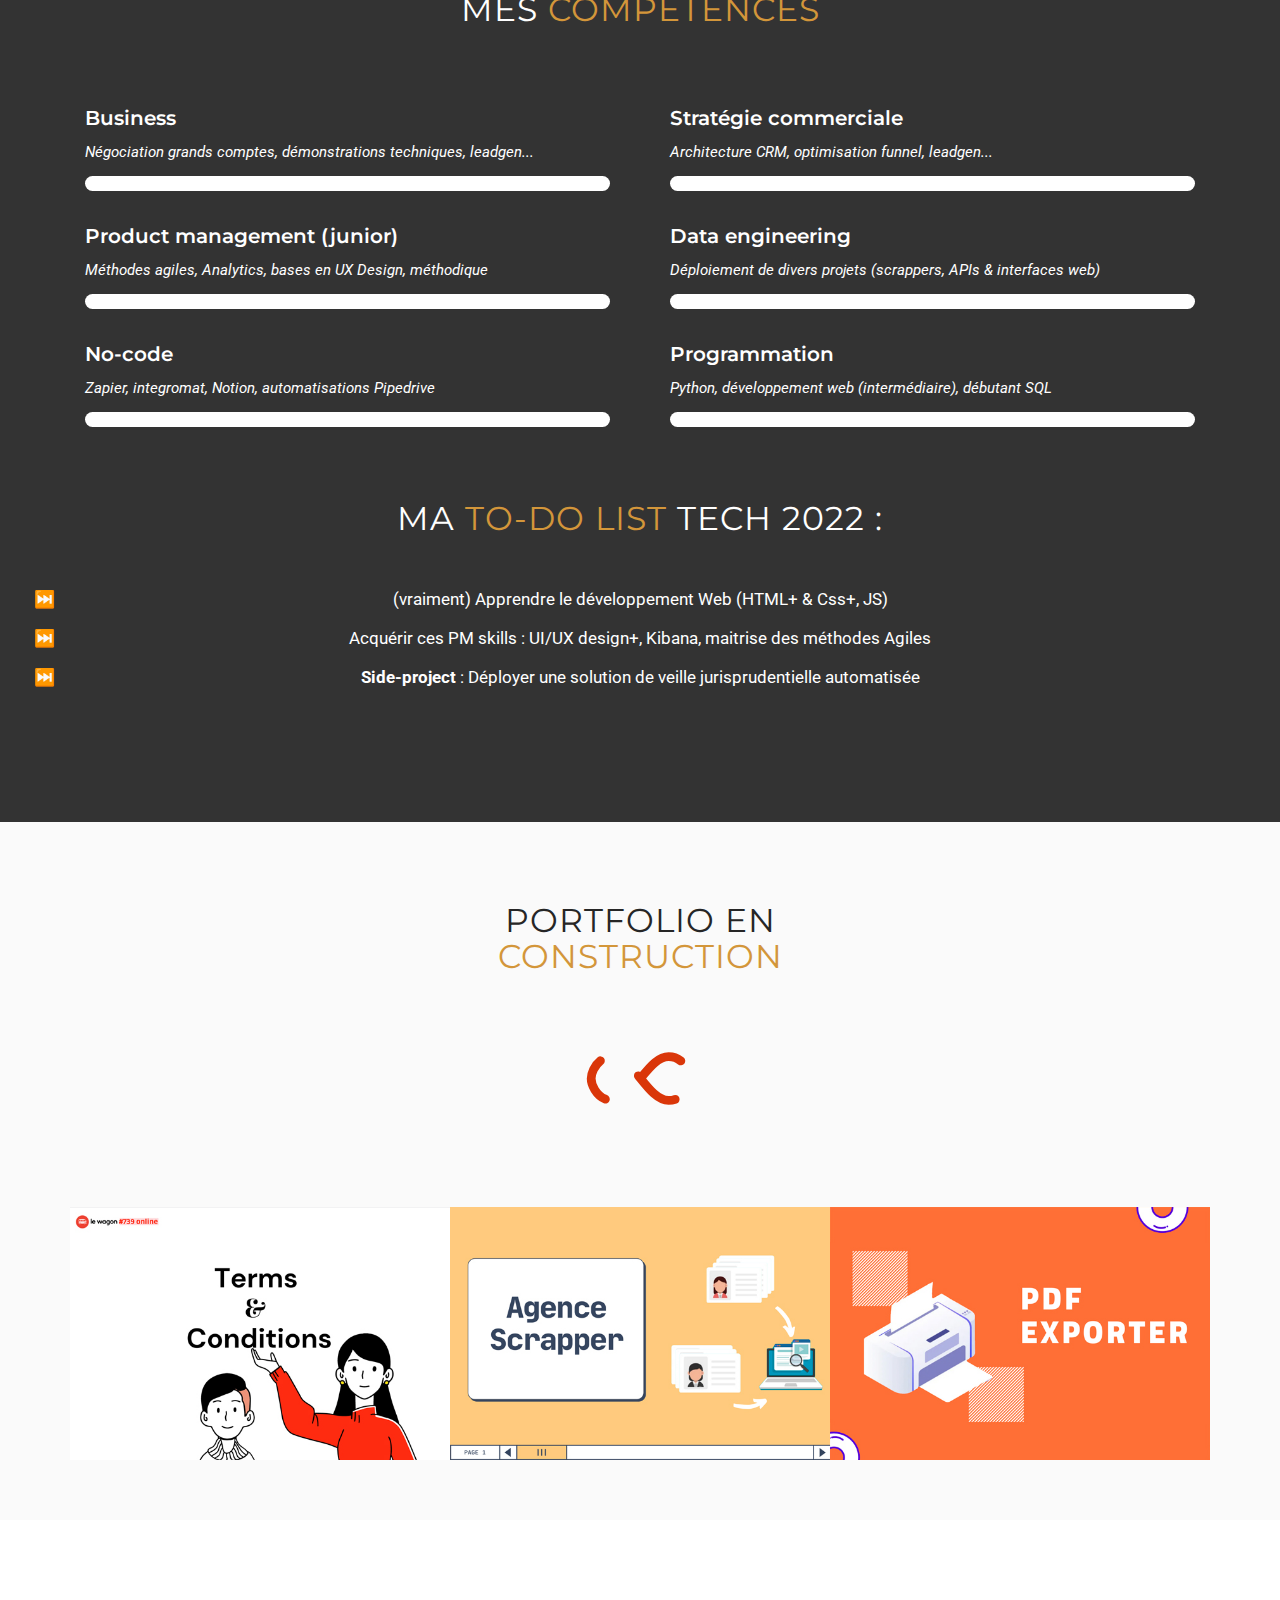
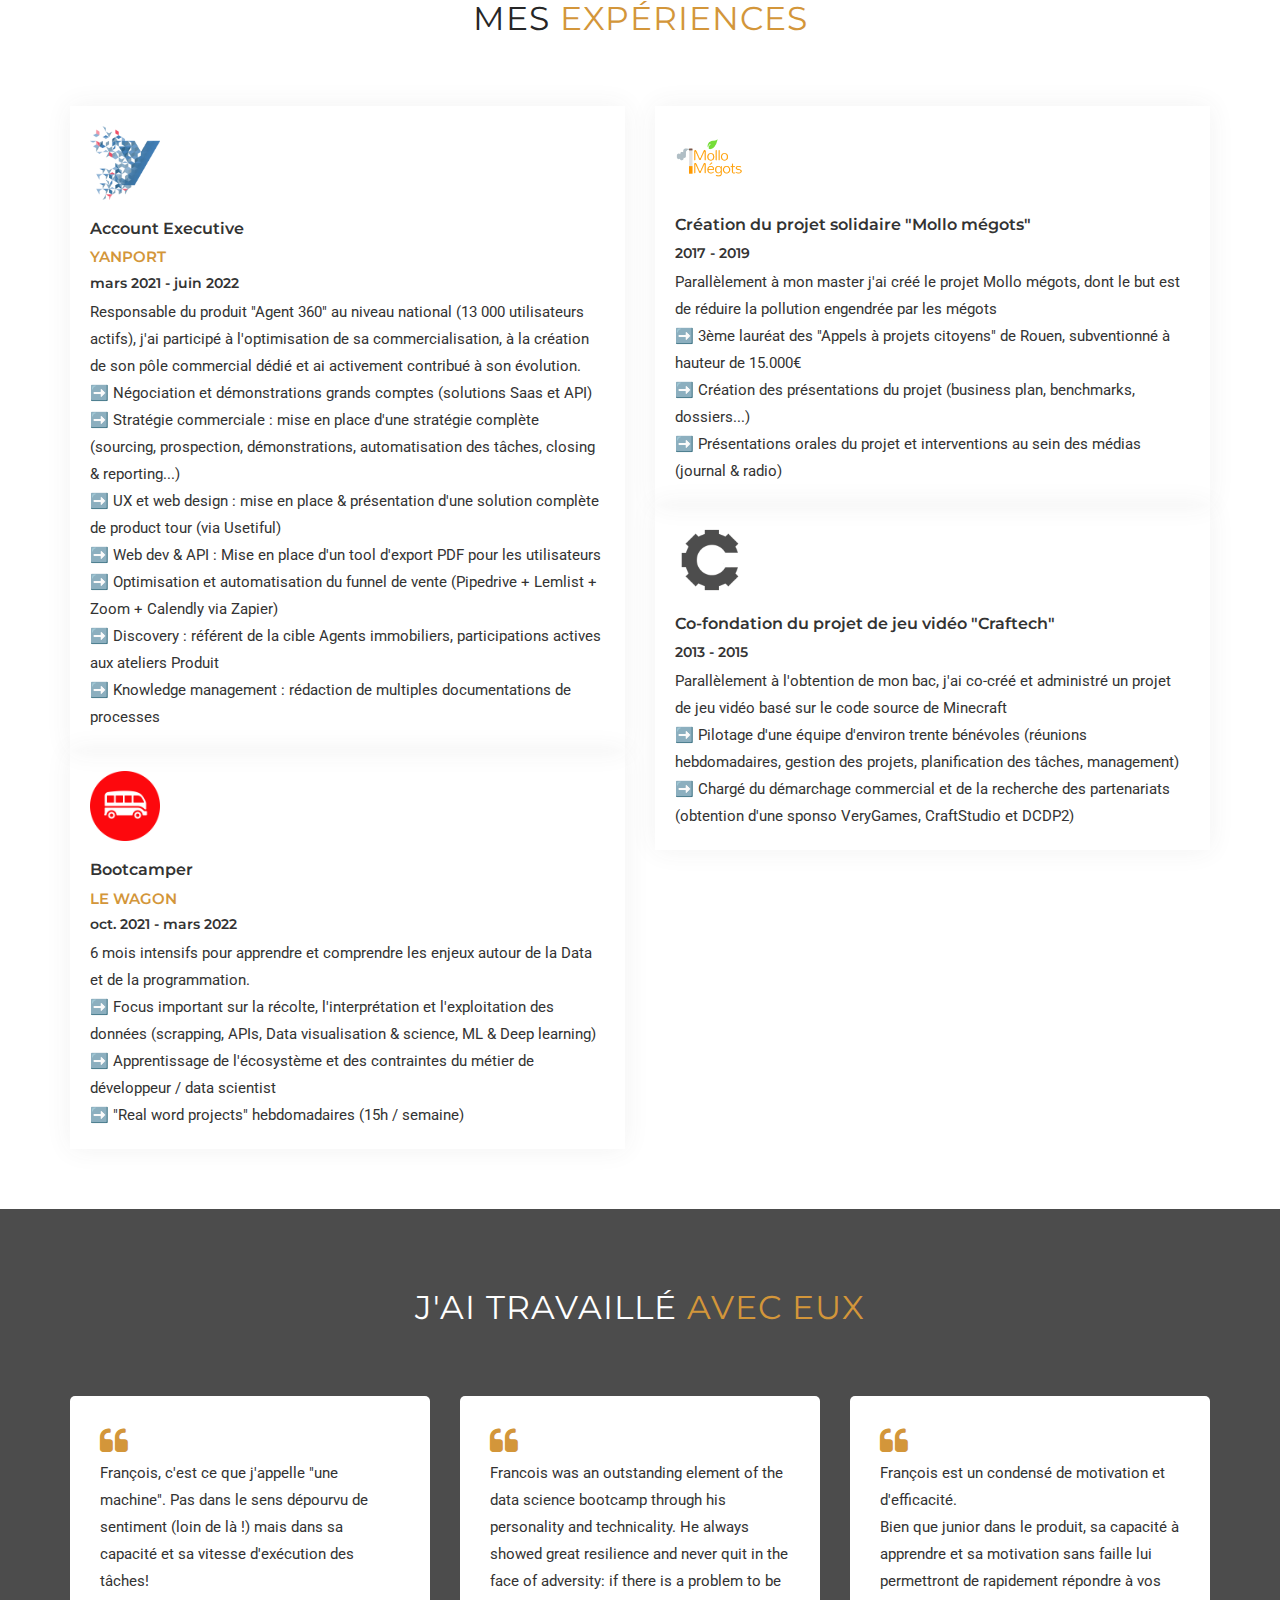
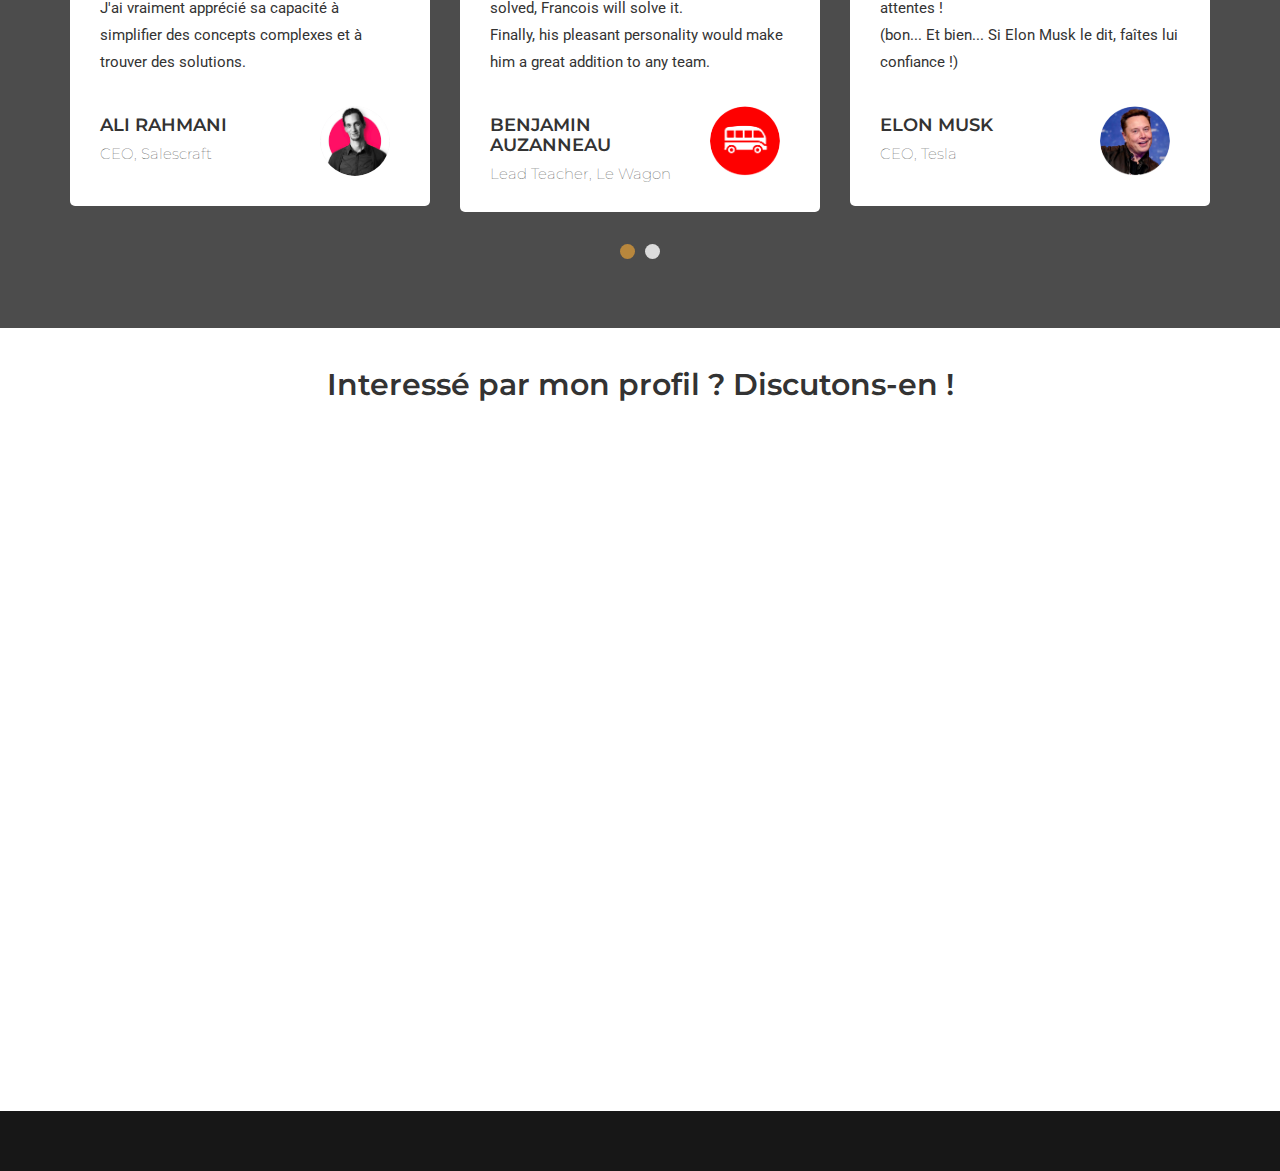
==== commit f2c5dd5d: "modifying calendly link" ====
--- a/index.html
+++ b/index.html
@@ -687,7 +687,7 @@
 <div id="contact" class="calendly_widget">
   <h2>Interessé par mon profil ? Discutons-en !</h2>
   <div class="calendly-inline-widget"
-    data-url="https://calendly.com/francois-lejeune/recrutement?hide_landing_page_details=1&hide_gdpr_banner=1"
+    data-url="https://calendly.com/lejeune-francois/recrutement?hide_landing_page_details=1&hide_gdpr_banner=1"
     style="min-width:320px;height:700px;"></div>
   <script type="text/javascript" src="https://assets.calendly.com/assets/external/widget.js" async></script>
 </div>
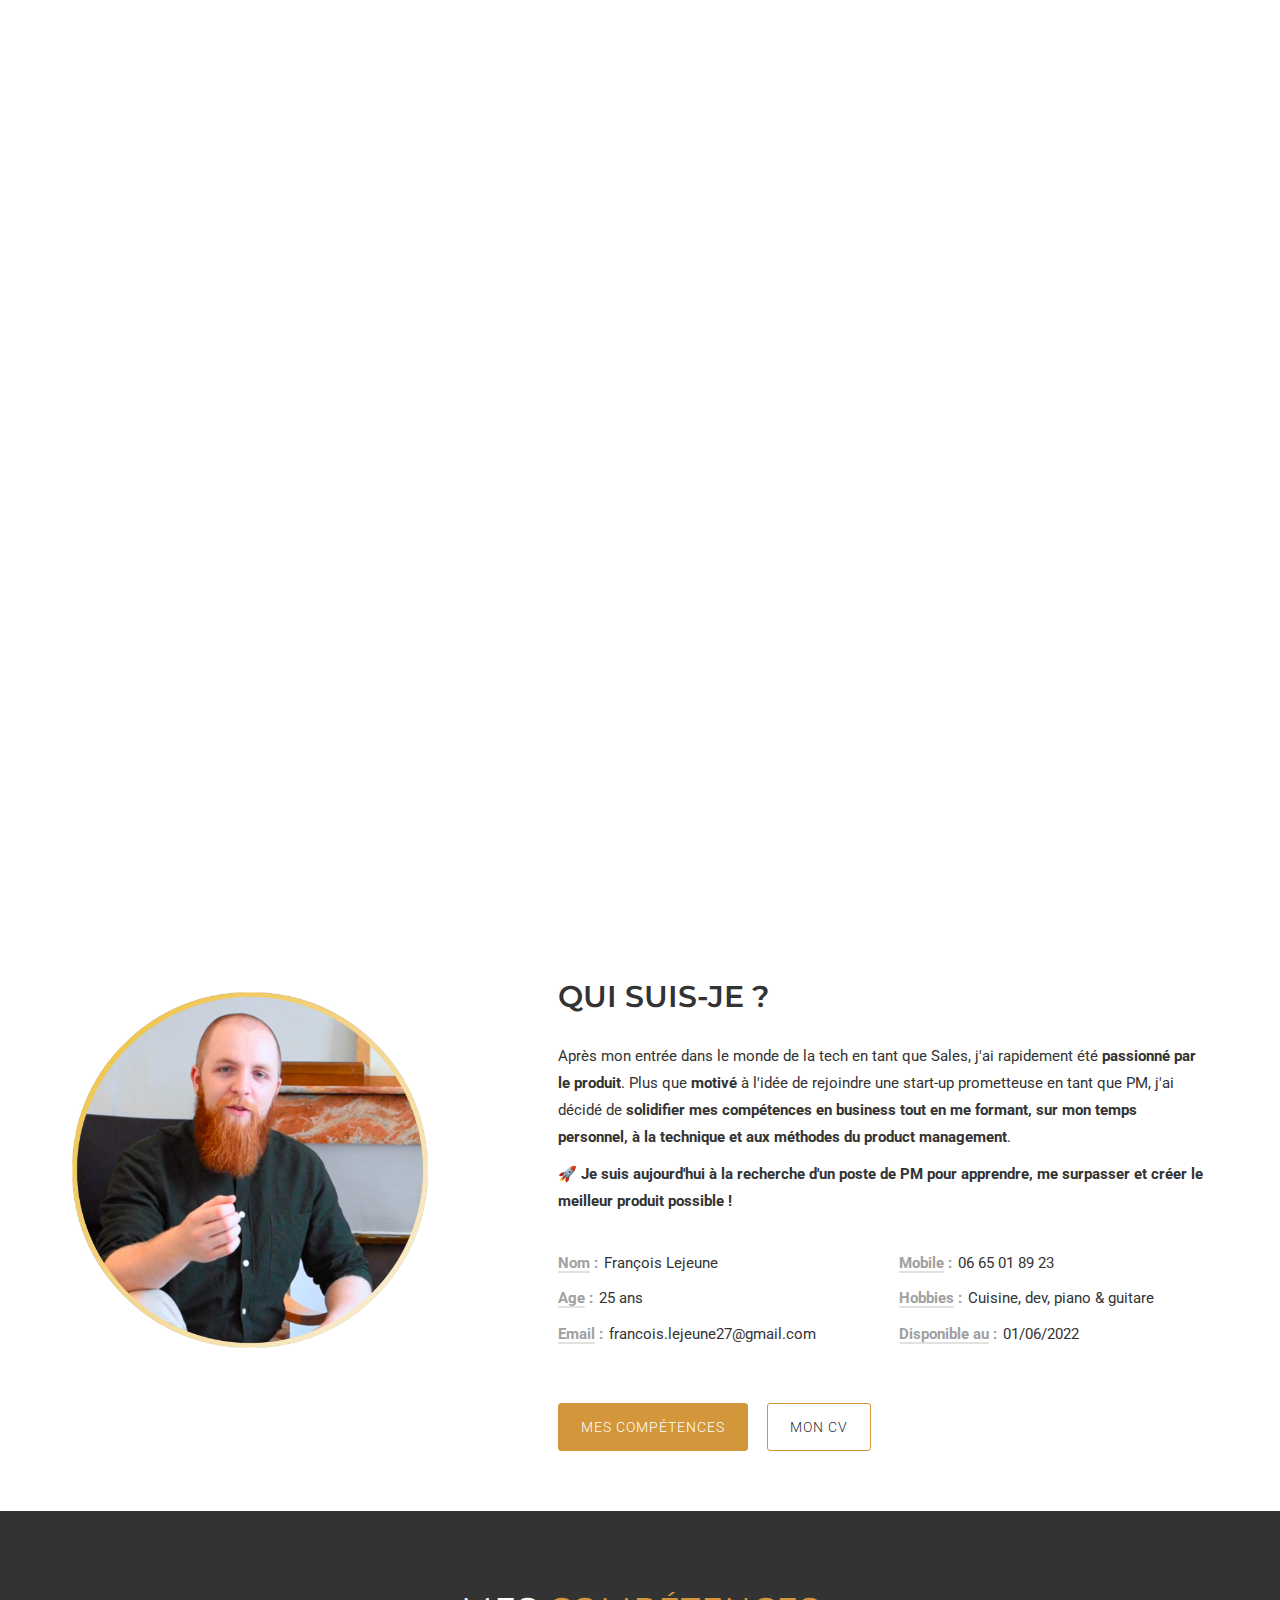
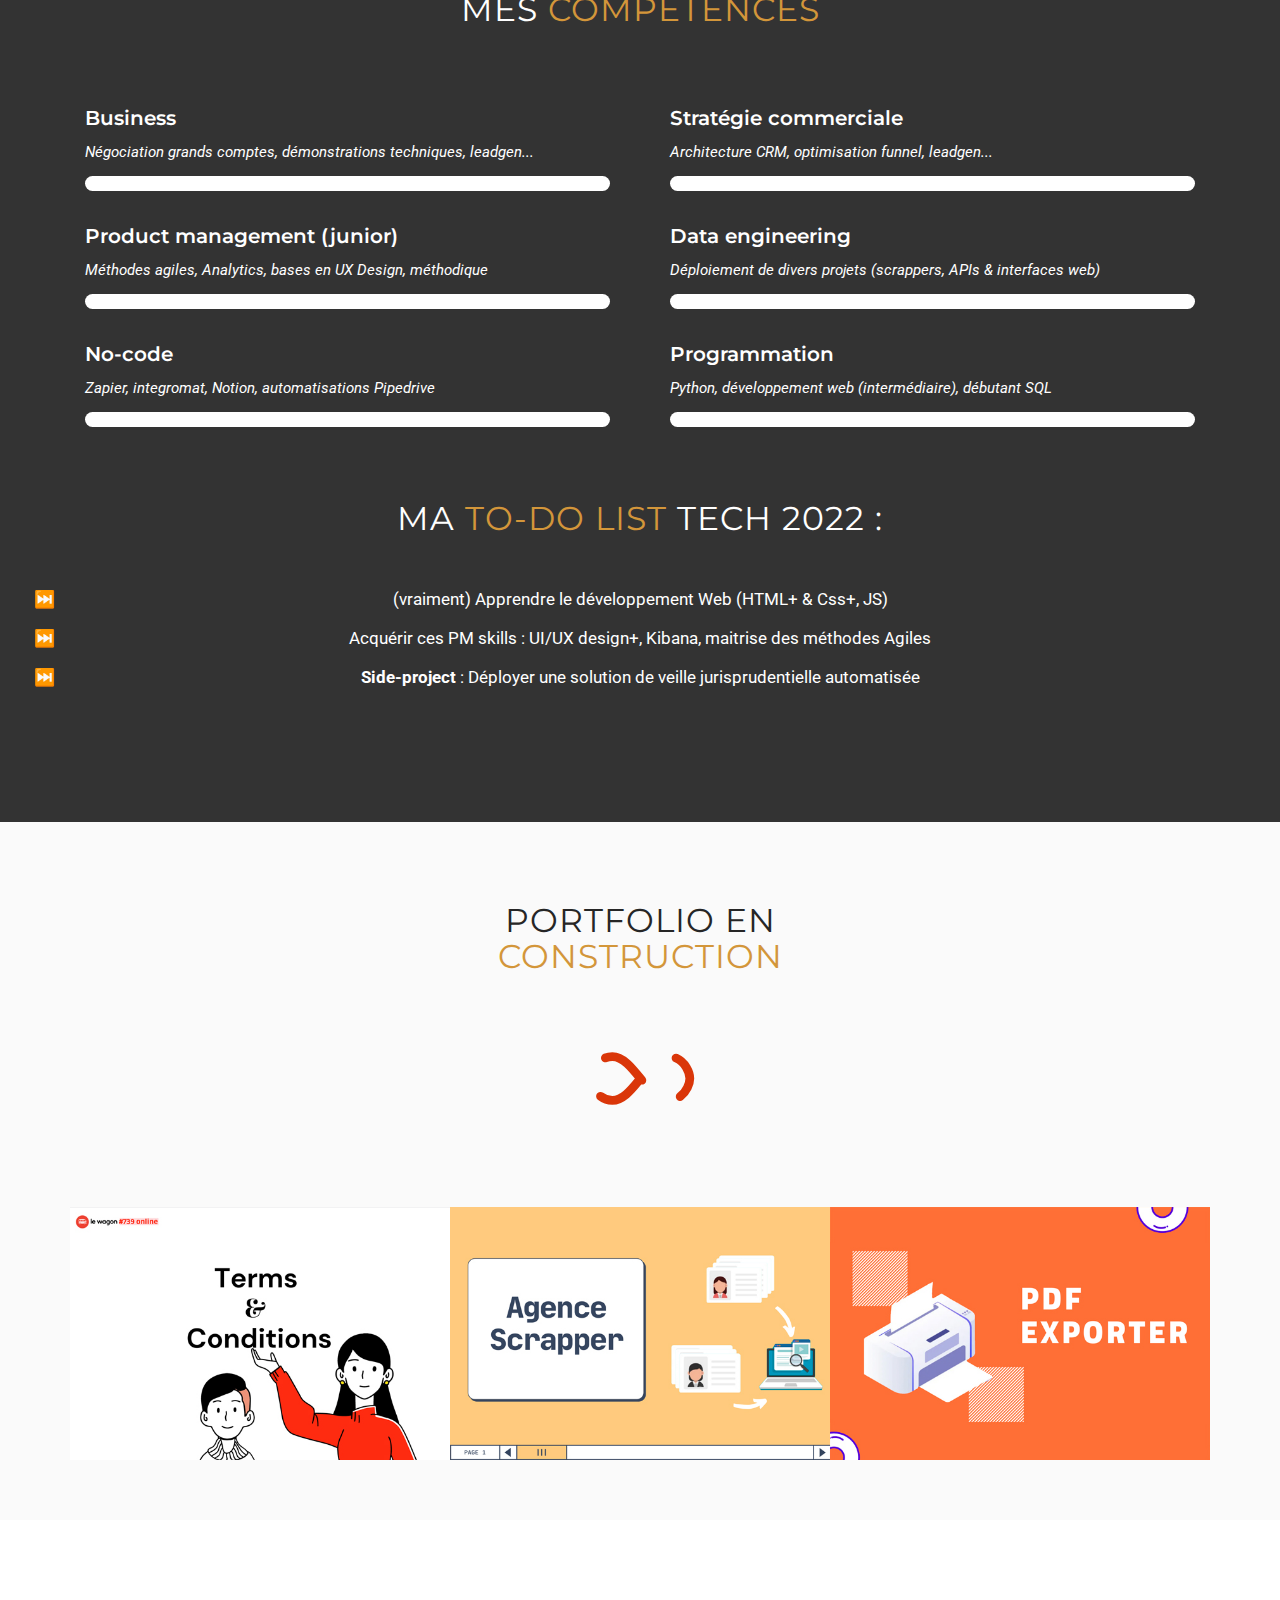
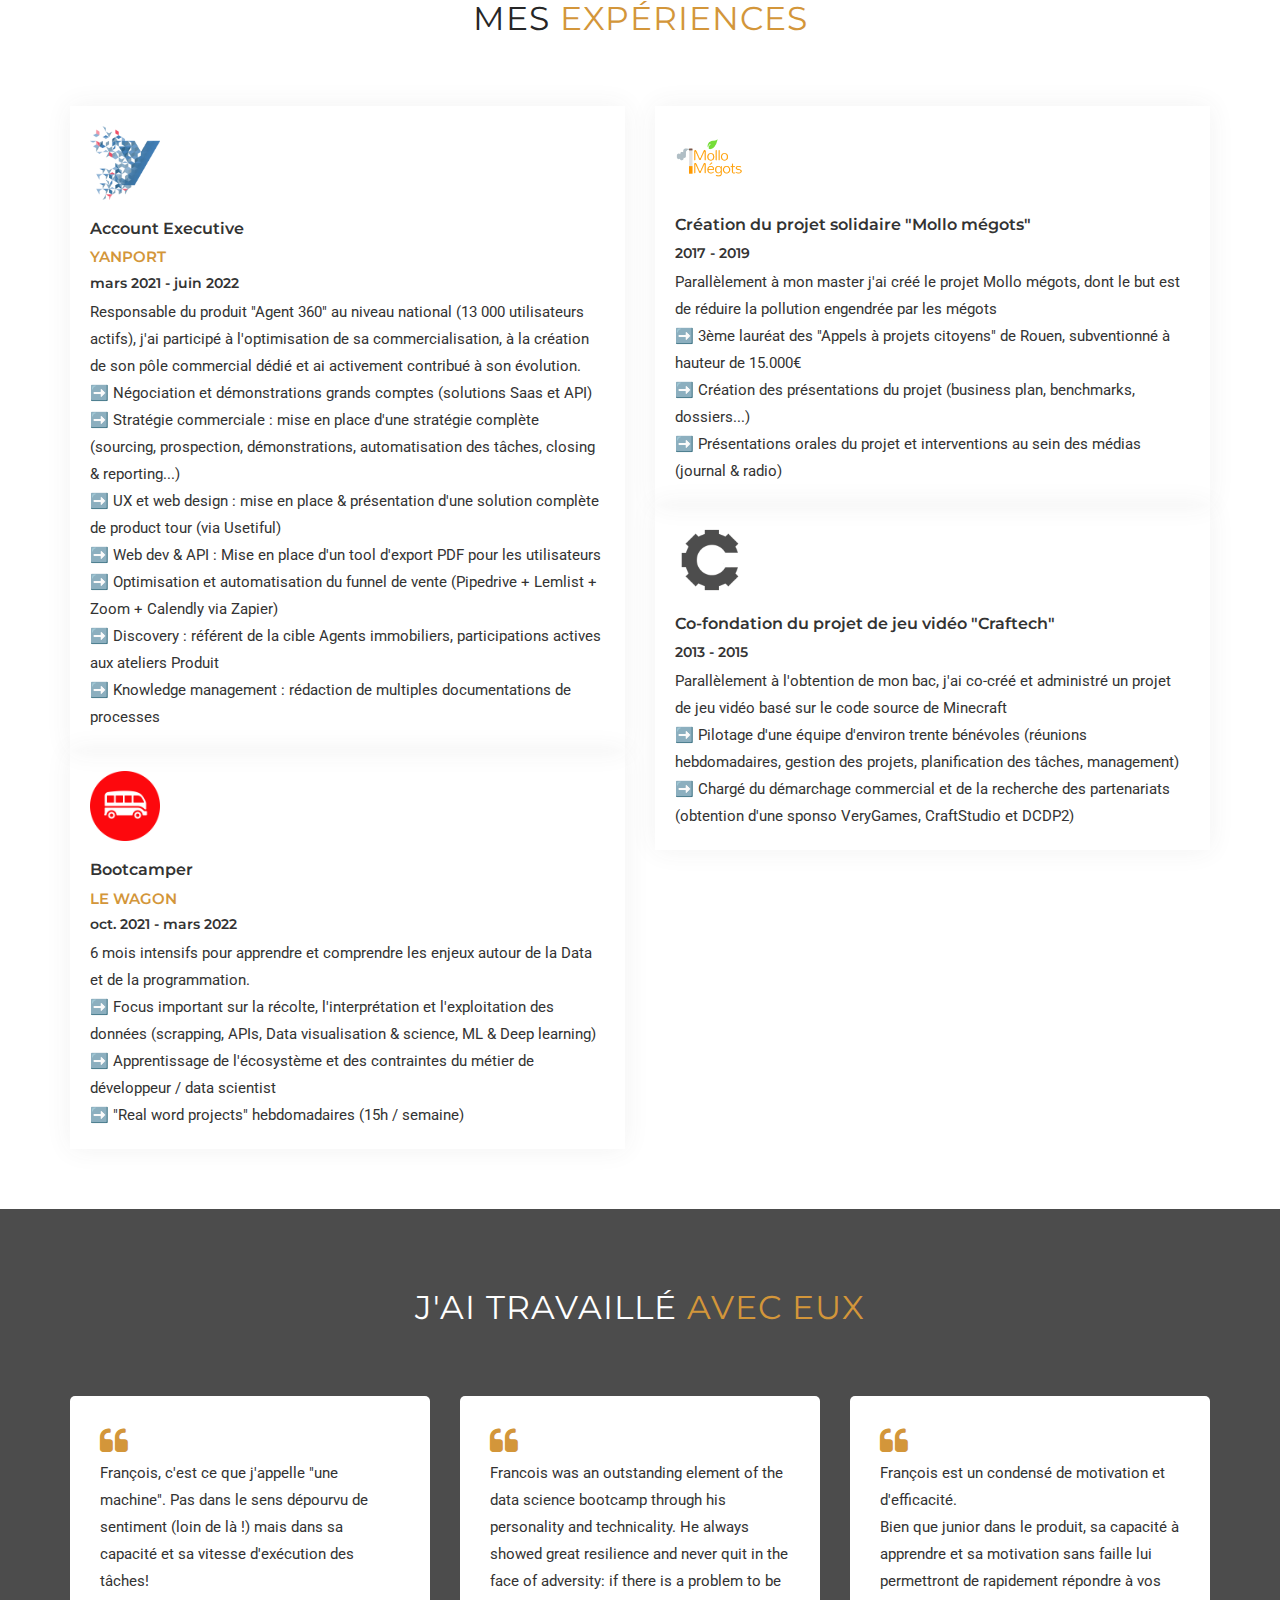
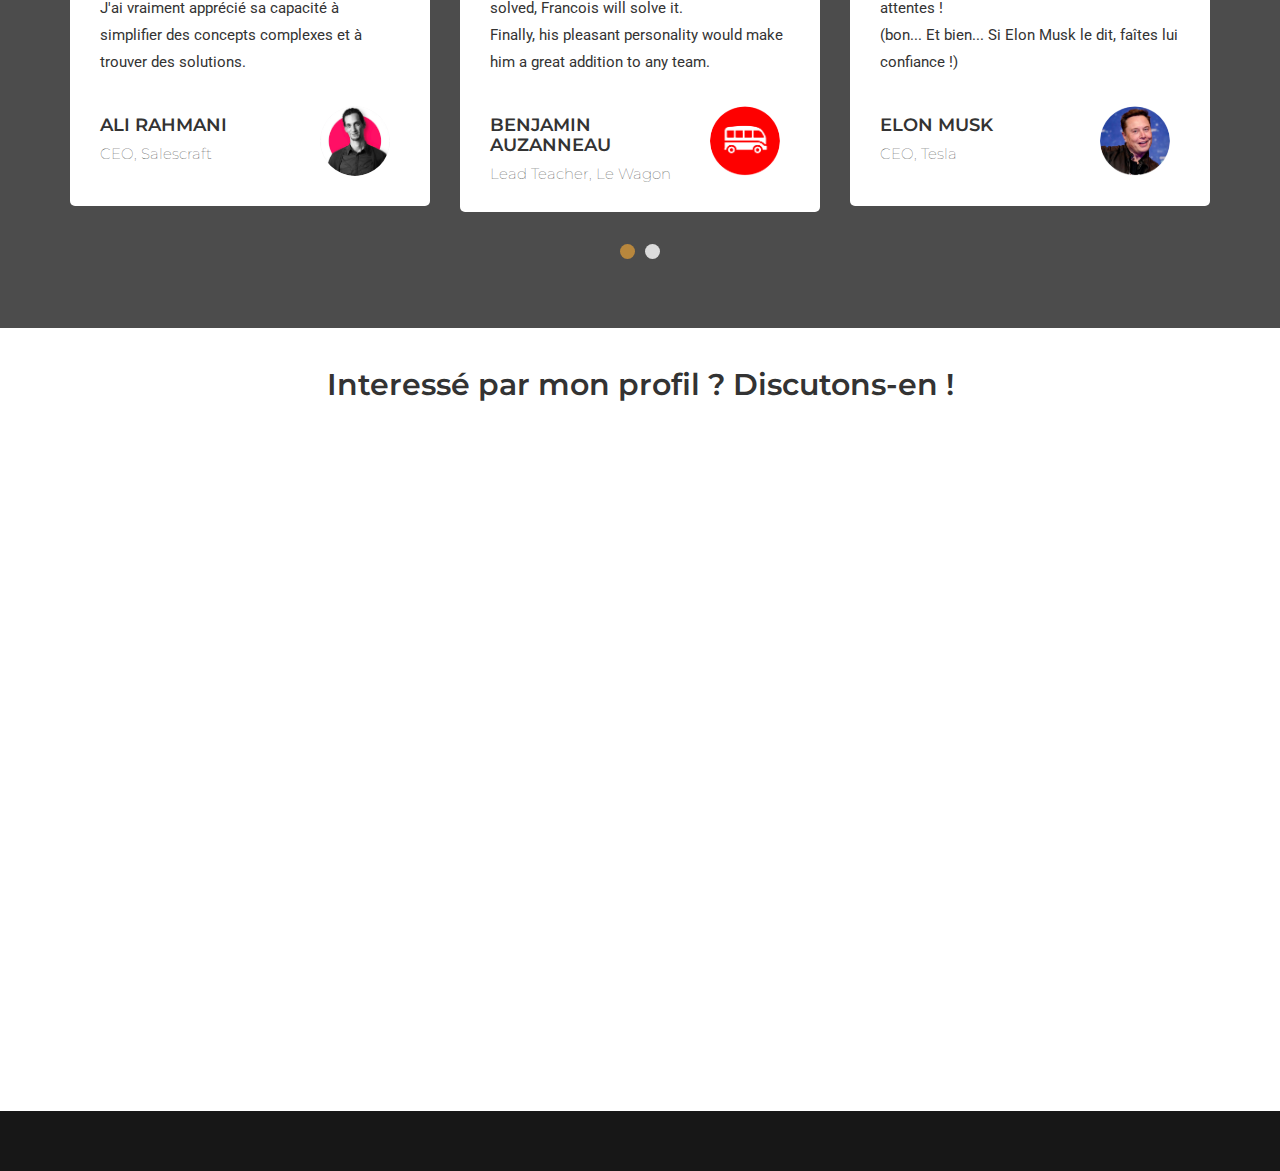
==== commit d42cd527: "adding Analytics tag script" ====
--- a/index.html
+++ b/index.html
@@ -57,6 +57,16 @@
 
     <!--Responsive css-->
     <link rel="stylesheet" href="css/responsive.css">
+
+    <!-- Global site tag (gtag.js) - Google Analytics -->
+  <script async src="https://www.googletagmanager.com/gtag/js?id=G-V76ZXWF3JG"></script>
+  <script>
+    window.dataLayer = window.dataLayer || [];
+    function gtag(){dataLayer.push(arguments);}
+    gtag('js', new Date());
+
+    gtag('config', 'G-V76ZXWF3JG');
+  </script>
 </head>
 <body>
 
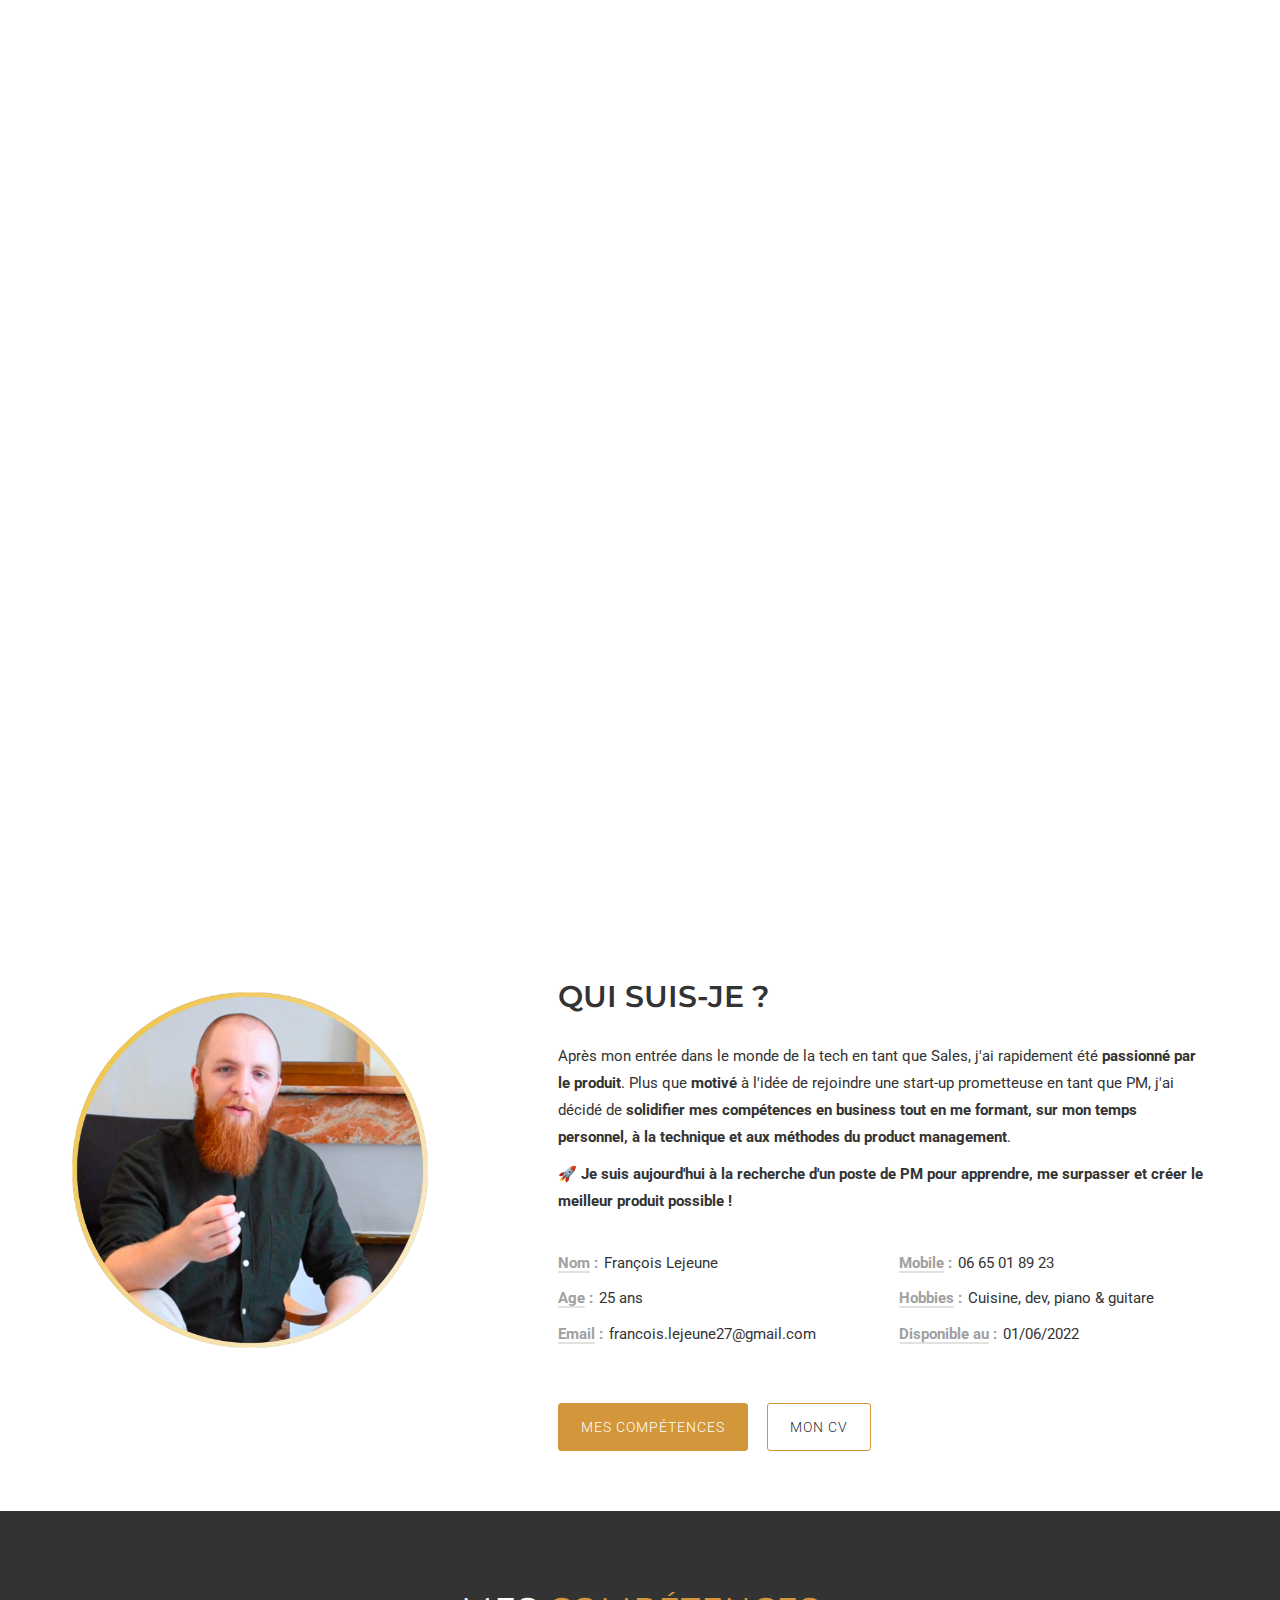
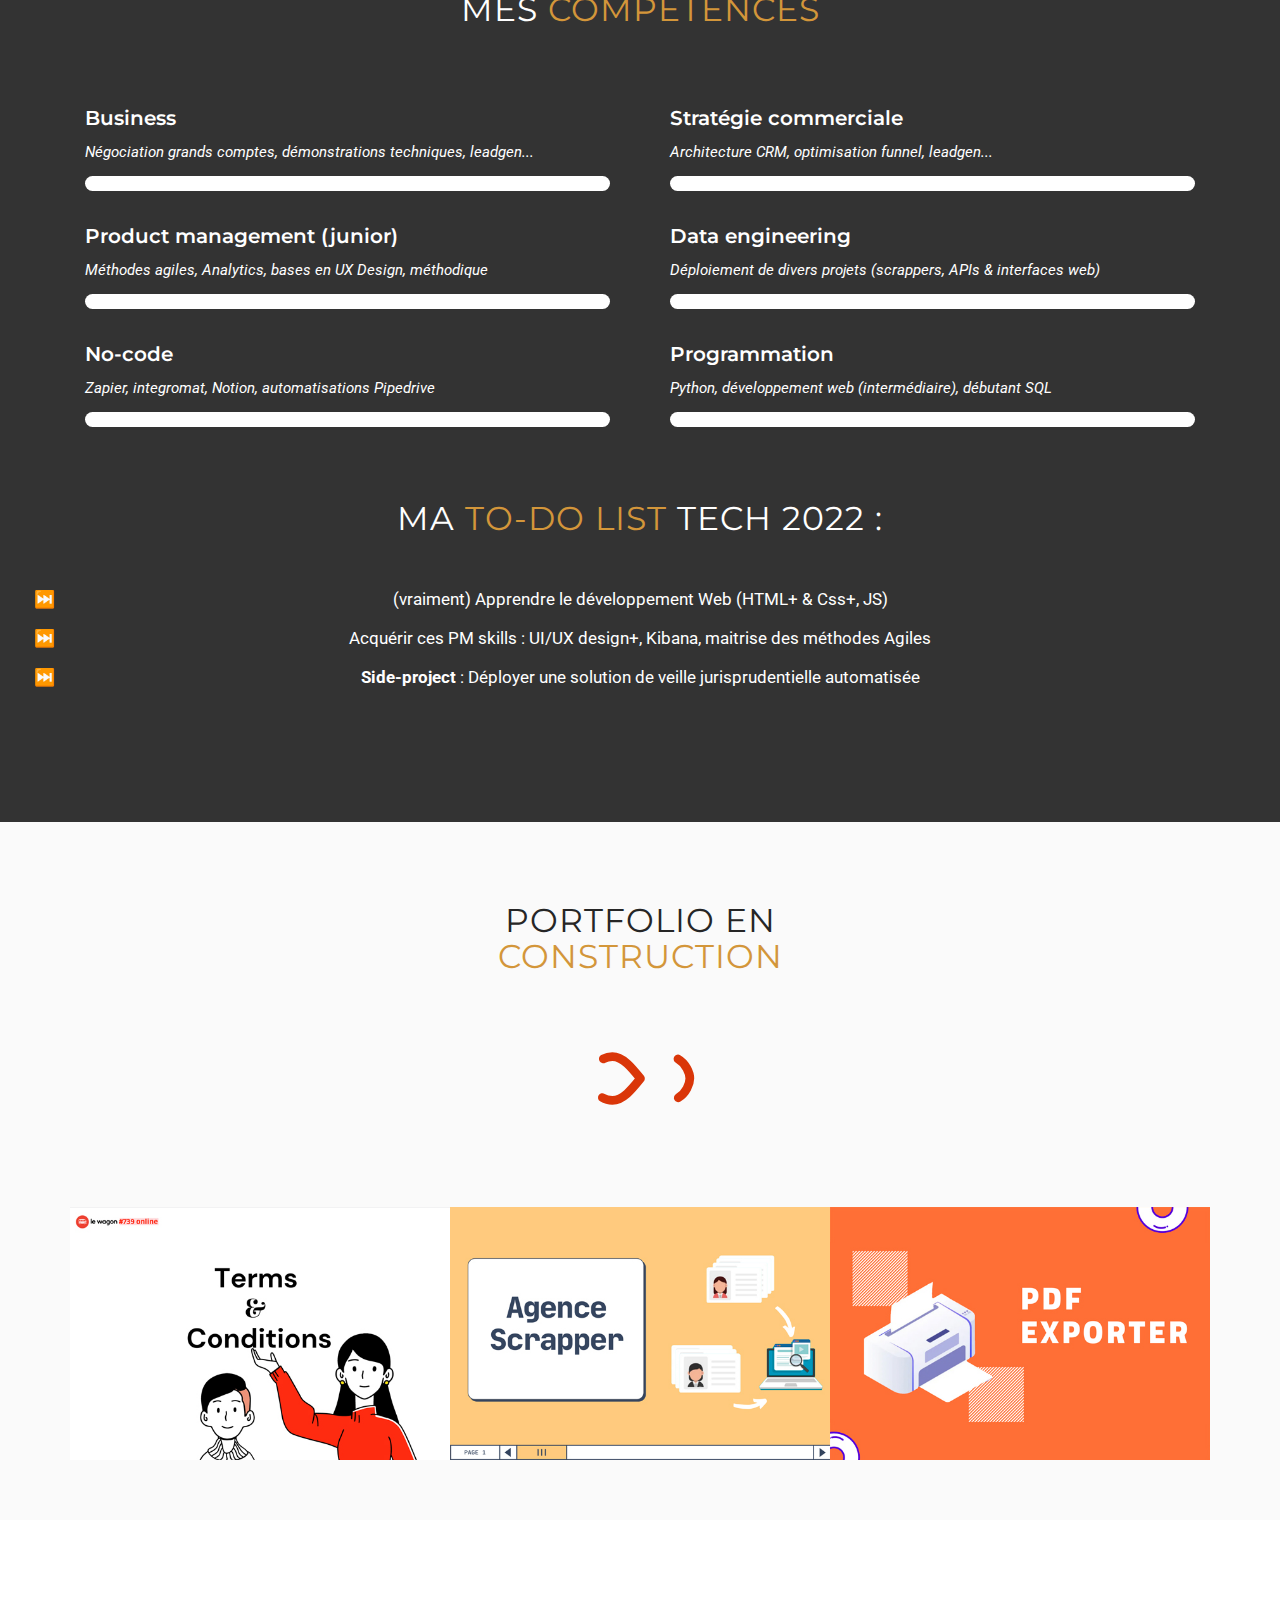
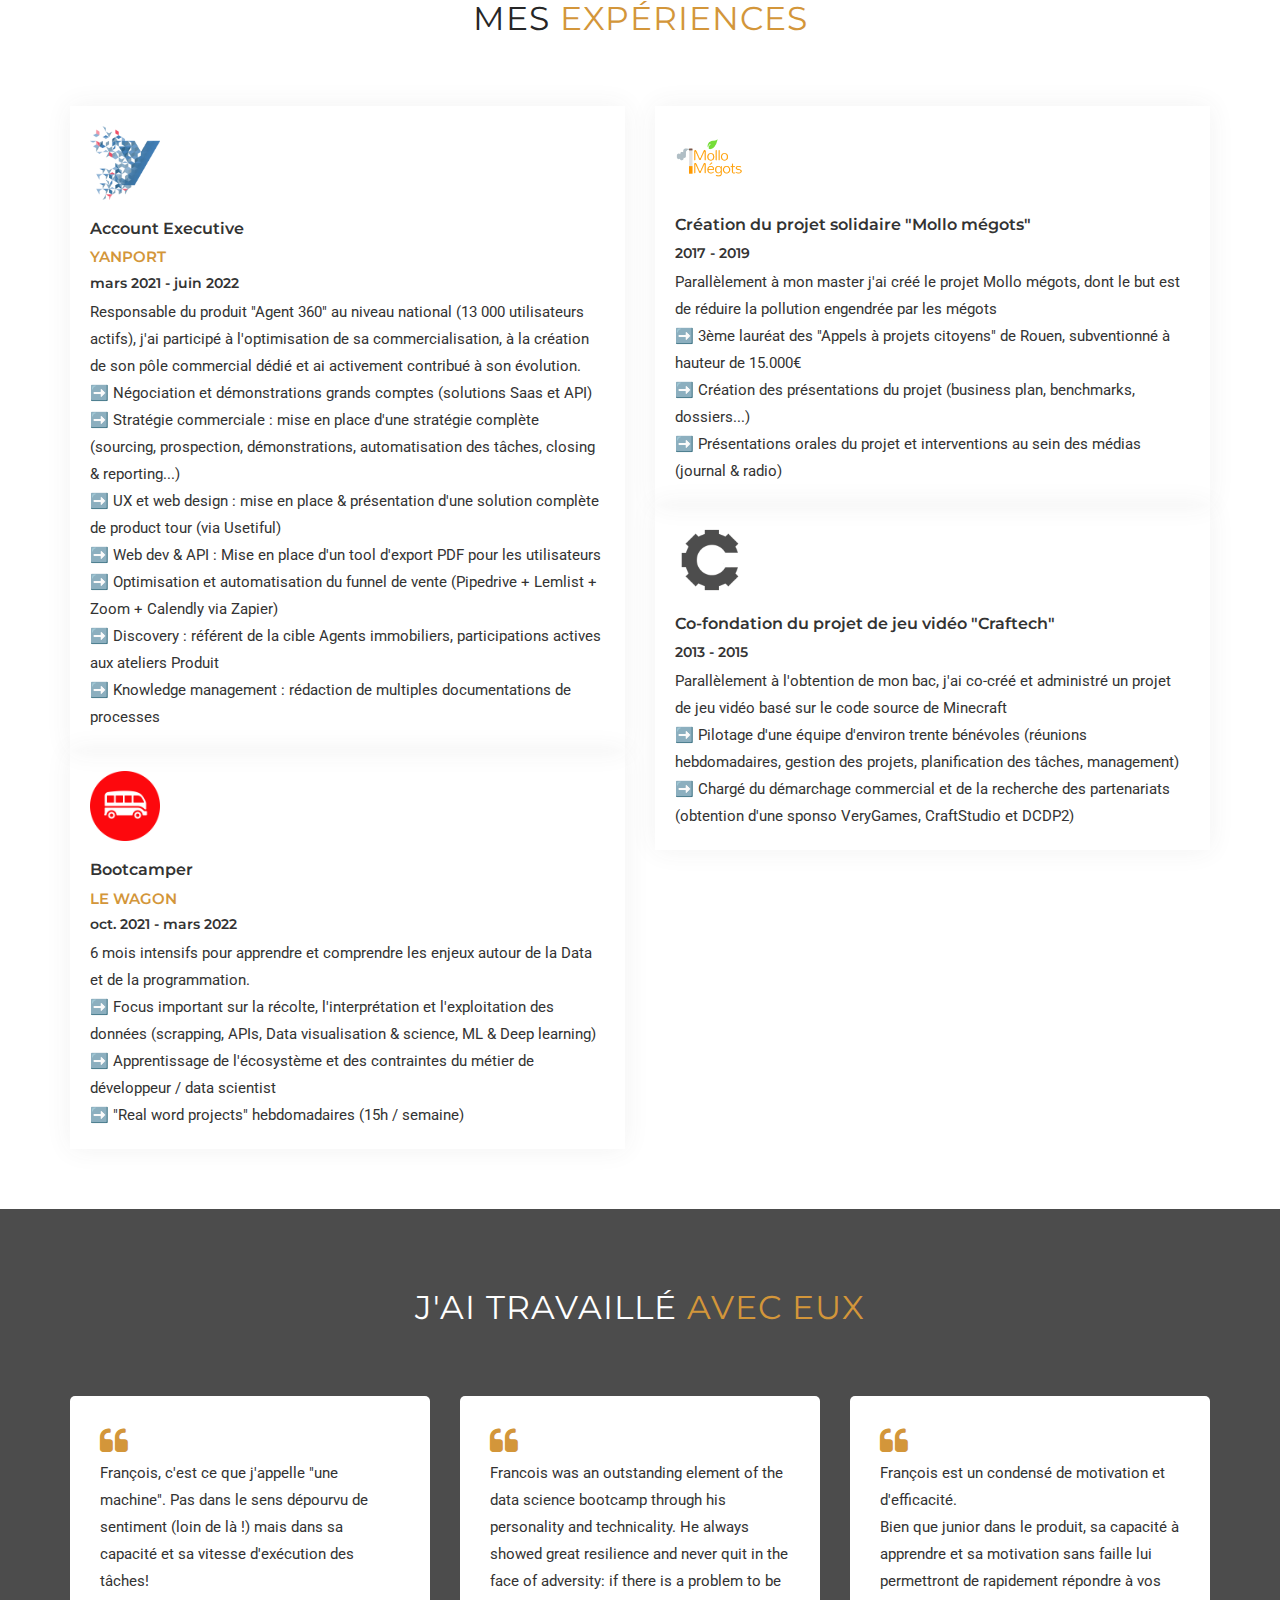
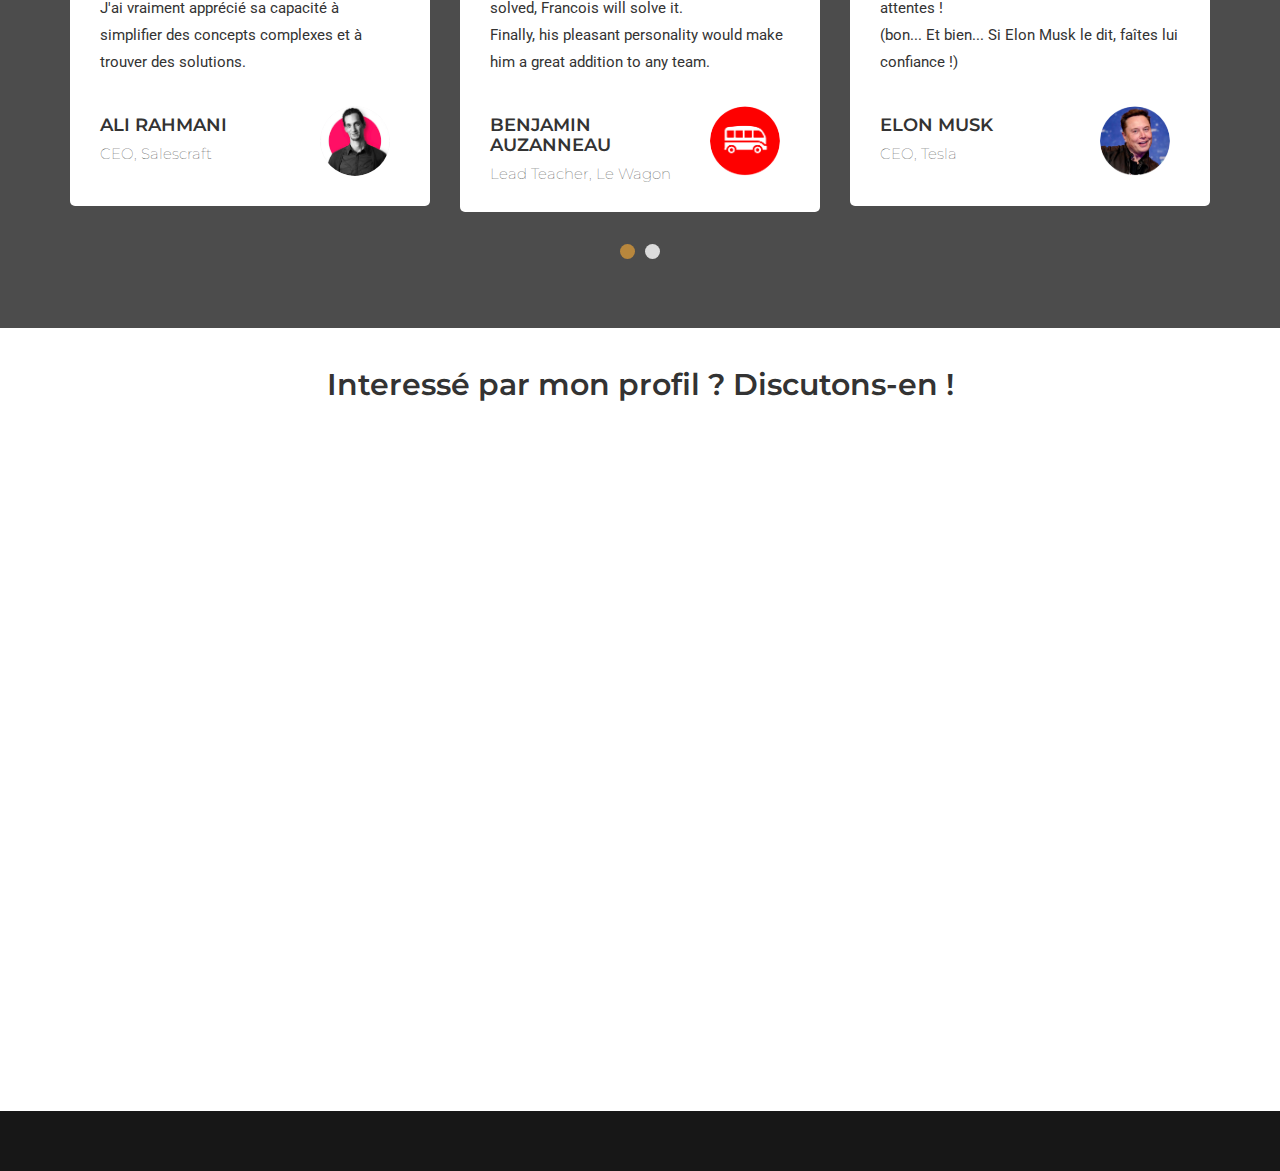
==== commit a35ad8d6: "updating google analytics tag script" ====
--- a/index.html
+++ b/index.html
@@ -59,14 +59,14 @@
     <link rel="stylesheet" href="css/responsive.css">
 
     <!-- Global site tag (gtag.js) - Google Analytics -->
-  <script async src="https://www.googletagmanager.com/gtag/js?id=G-V76ZXWF3JG"></script>
-  <script>
-    window.dataLayer = window.dataLayer || [];
-    function gtag(){dataLayer.push(arguments);}
-    gtag('js', new Date());
-
-    gtag('config', 'G-V76ZXWF3JG');
-  </script>
+    <script async src="https://www.googletagmanager.com/gtag/js?id=G-V76ZXWF3JG"></script>
+    <script>
+      window.dataLayer = window.dataLayer || [];
+      function gtag(){dataLayer.push(arguments);}
+      gtag('js', new Date());
+
+      gtag('config', 'G-V76ZXWF3JG');
+    </script>
 </head>
 <body>
 
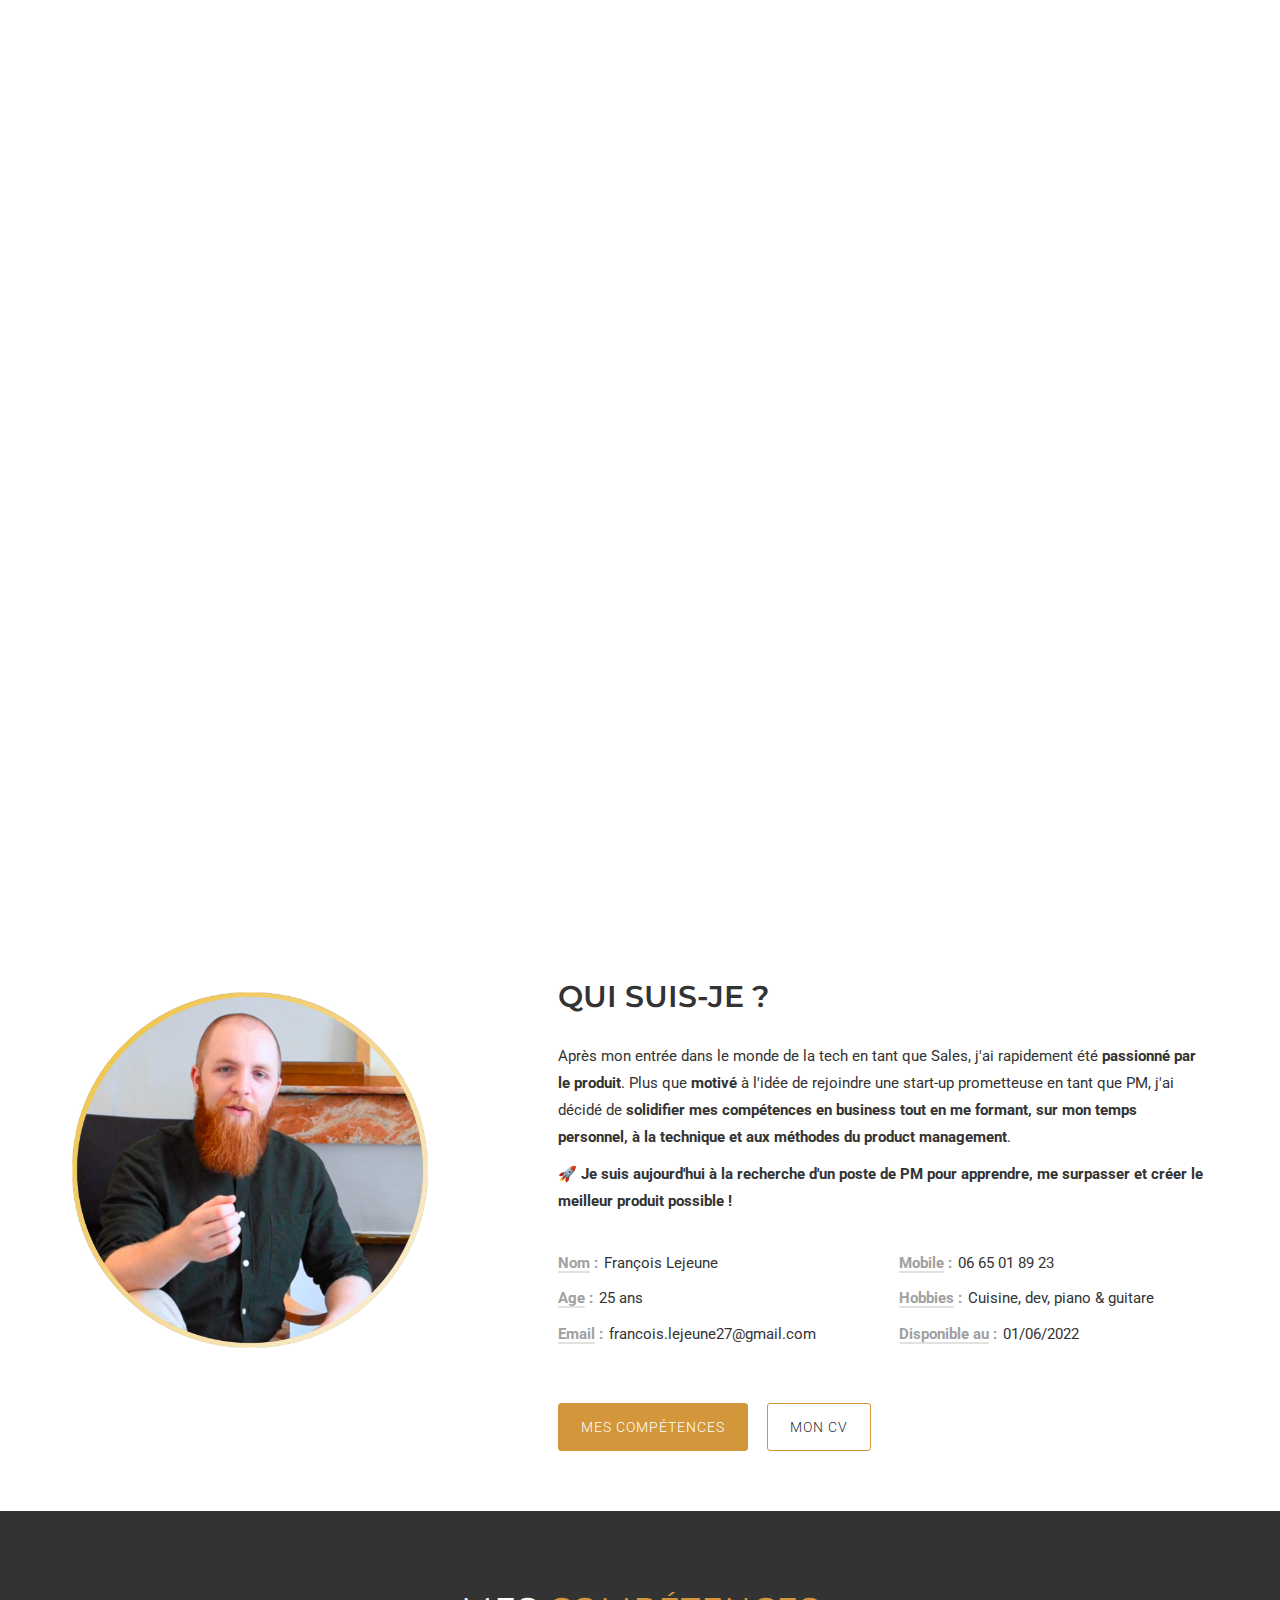
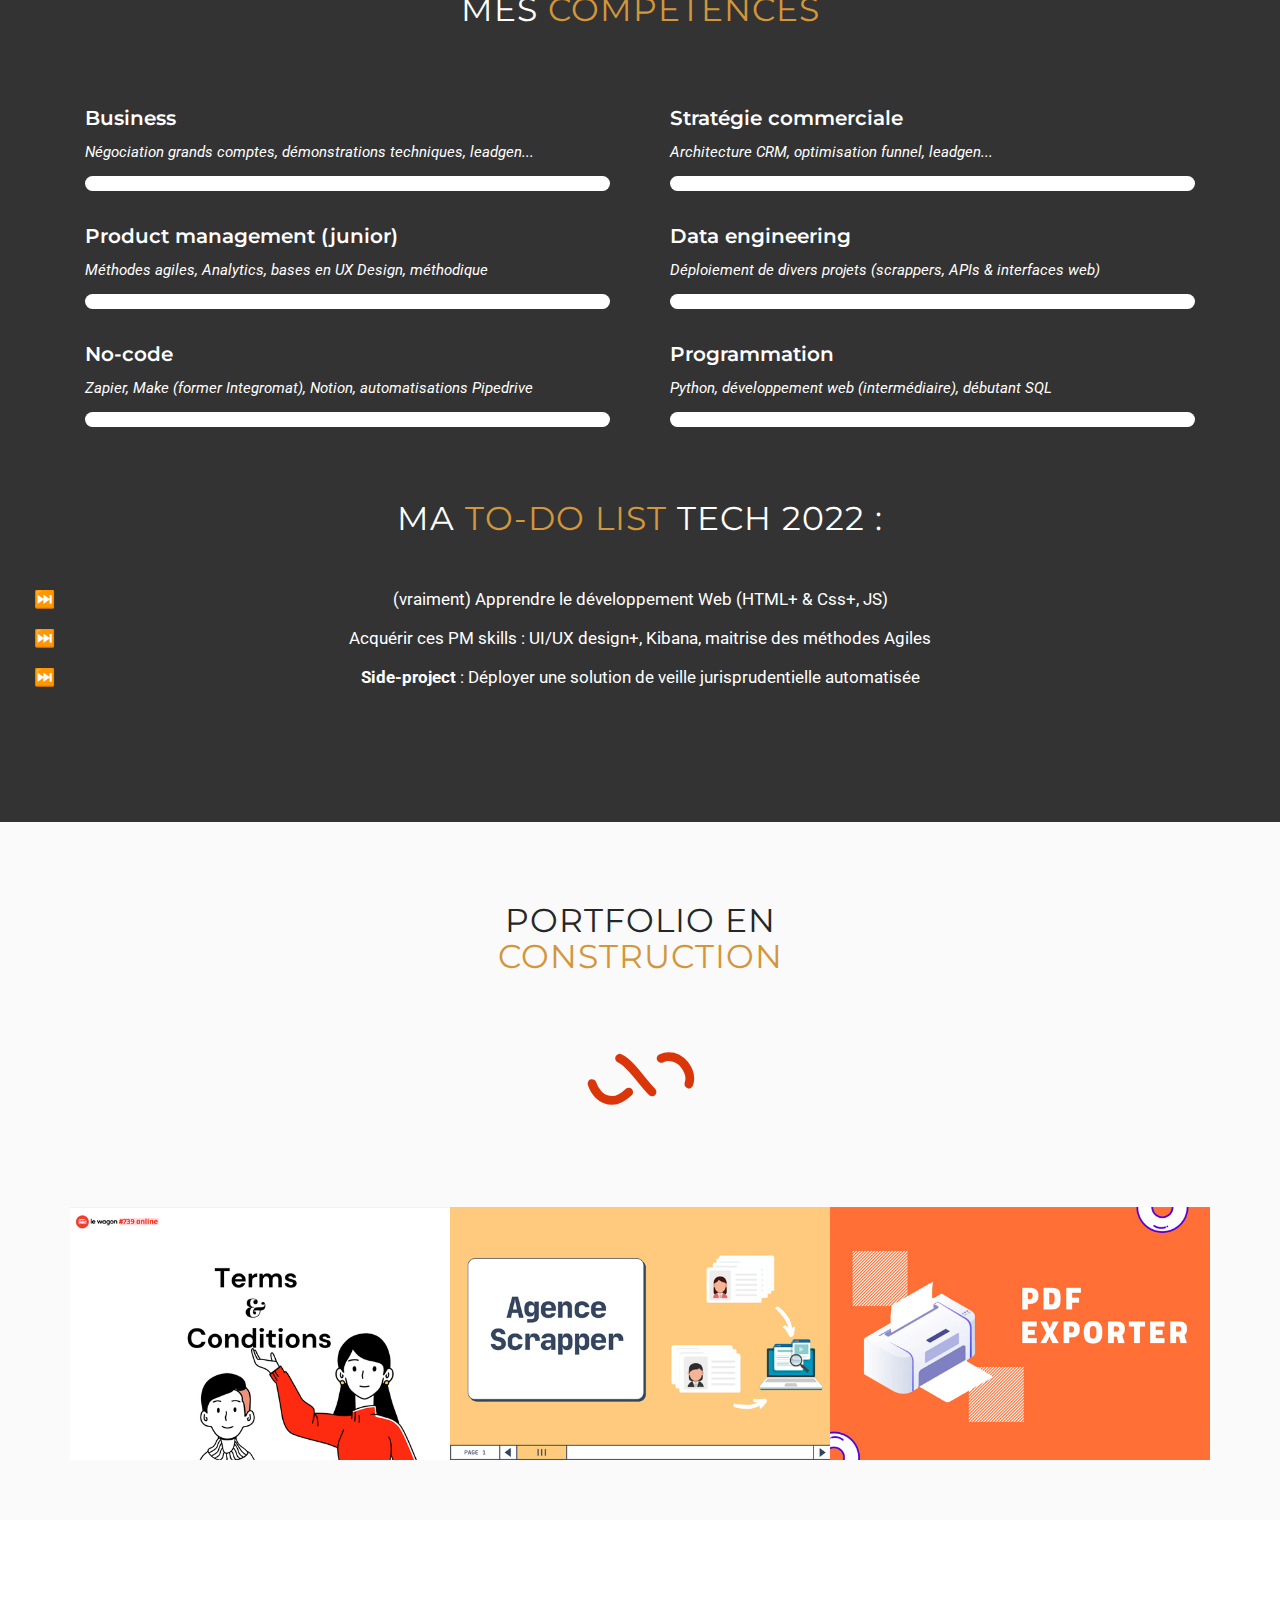
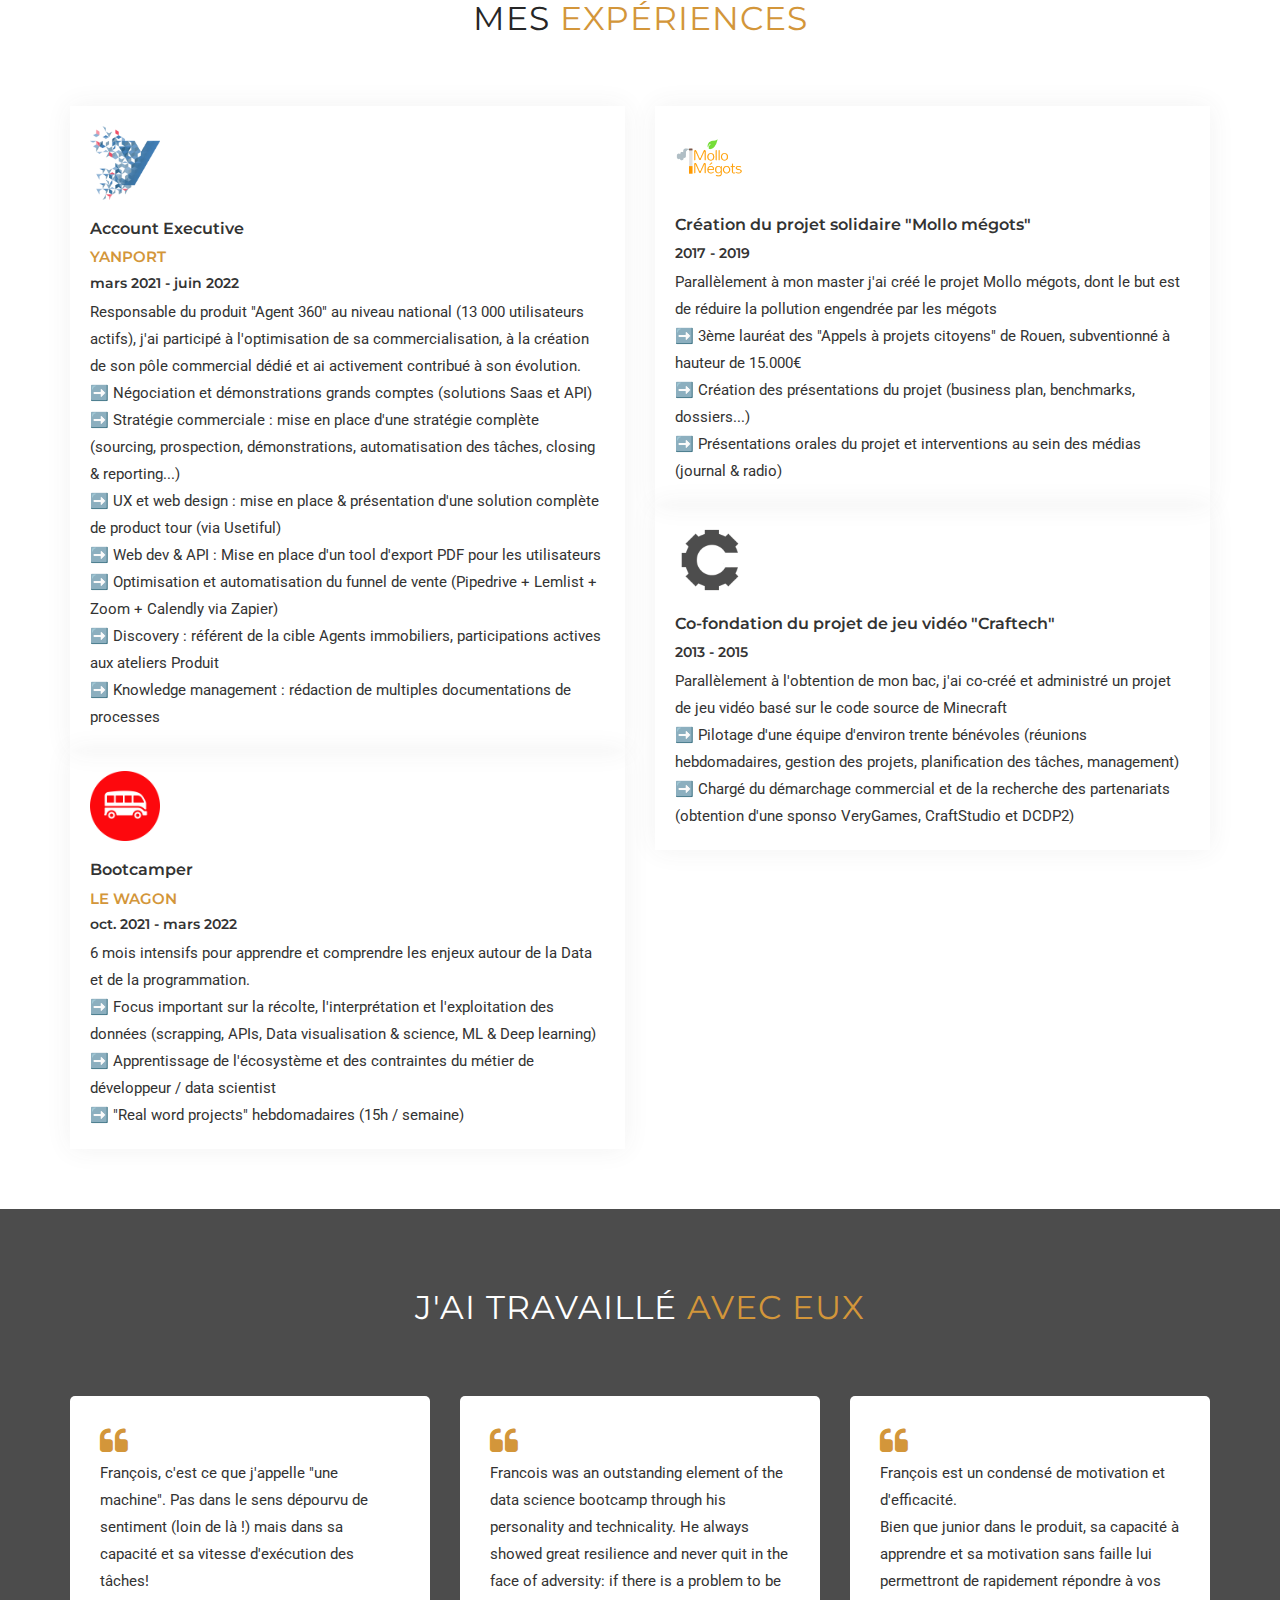
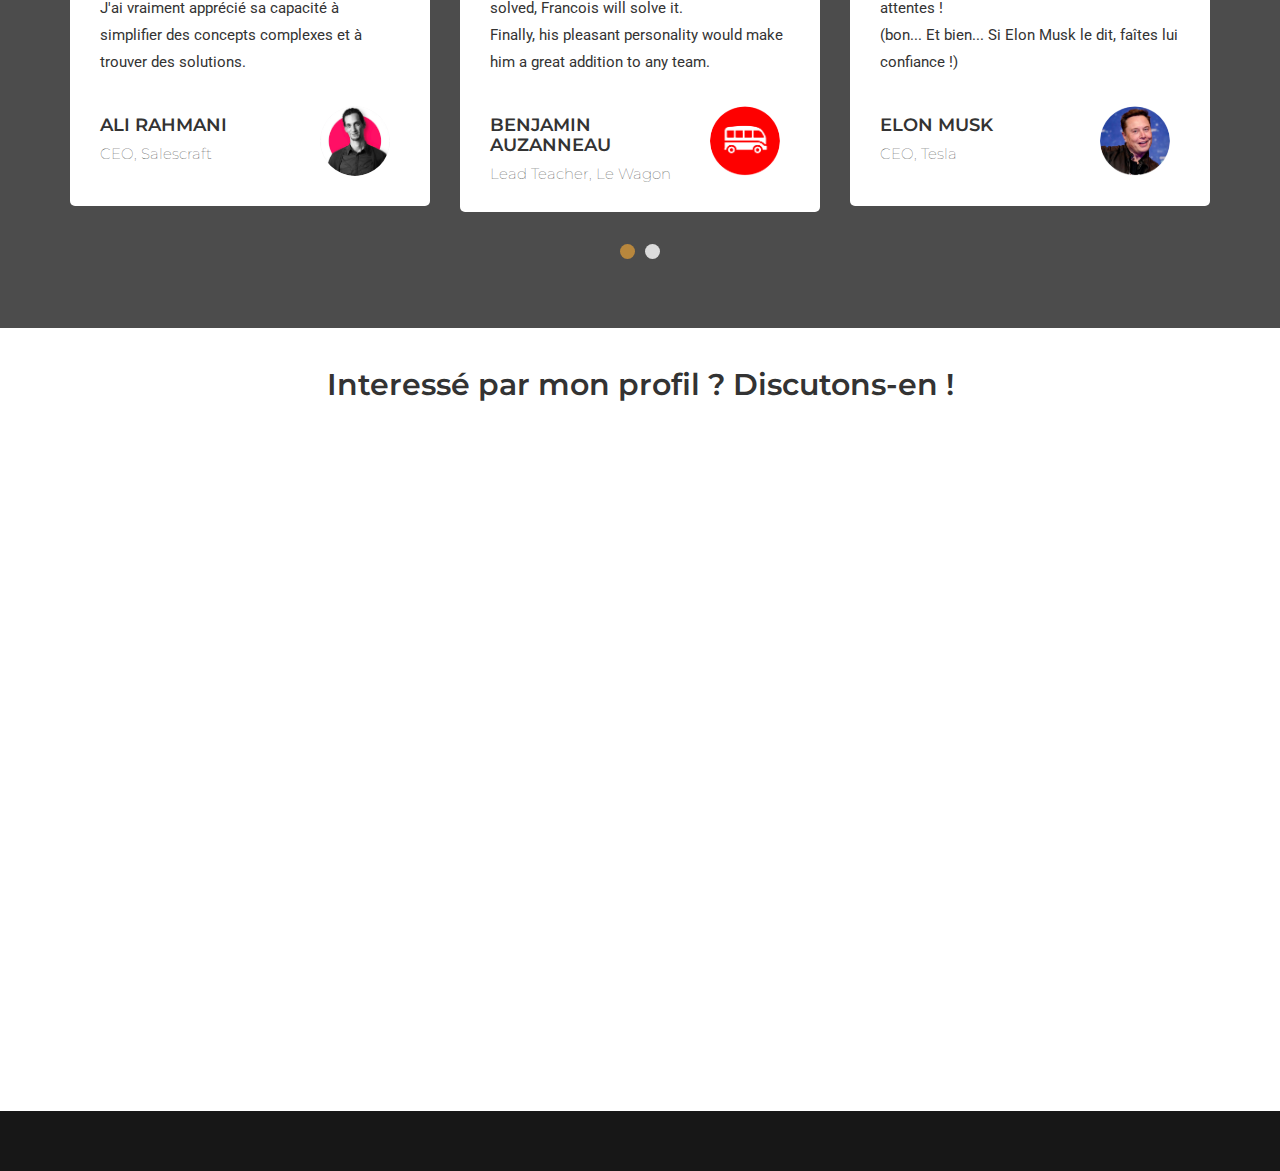
==== commit ee5ca680: "integromat => Make (former Integromat)" ====
--- a/index.html
+++ b/index.html
@@ -302,7 +302,7 @@
                     <!--edit percentage-->
 
                     <h6 class="skillbar-title">No-code</h6>
-                    <p class="skillbar-detail">Zapier, integromat, Notion, automatisations Pipedrive </p>
+                    <p class="skillbar-detail">Zapier, Make (former Integromat), Notion, automatisations Pipedrive </p>
                     <!--edit skills-->
                     <h6 class="skillbar-percent"></h6>
                     <!--edit percentage-->
